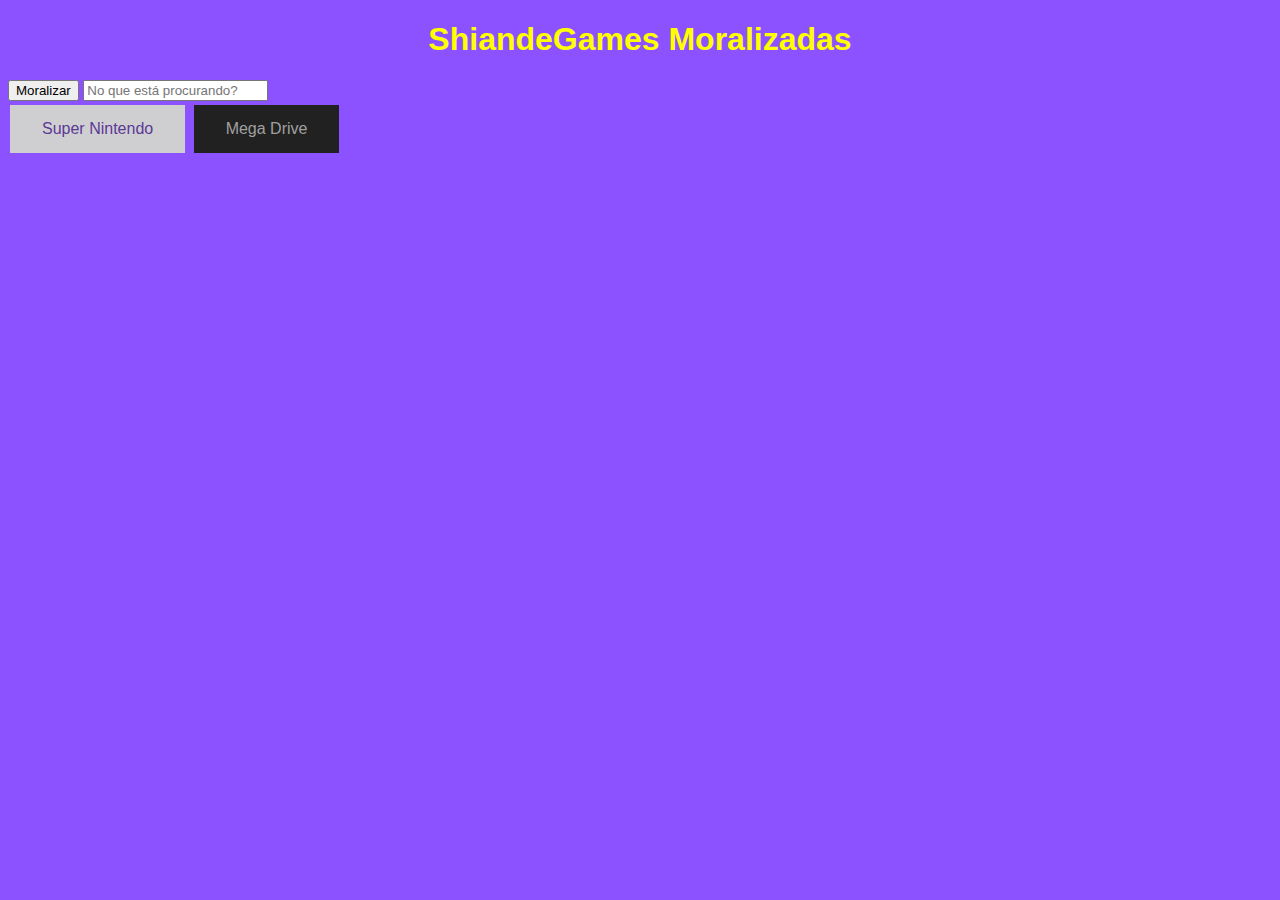
==== index.html @ cd085da3 "Add files via upload" ====
<!DOCTYPE html>
<html lang="pt-br">
<head>
    <meta charset="UTF-8">
    <meta name="viewport" content="width=device-width, initial-scale=1.0">
    <title>ShiandeGames Moralizadas</title>
    <link rel="stylesheet" href="style.css">
</head>
<body>
    <nav class="navbar">
        <div class="title">
            <h1 class="logo">ShiandeGames Moralizadas</h1>
            <button id="btn-moralize">Moralizar</button>
            <input id="input-game" type="text" placeholder="No que está procurando?" aria-label="Pesquise aqui" aria-labelledby="search-label">
        </div>
    </nav>

    <button id="show-or-hide-snes">Super Nintendo</button>
    <button id="show-or-hide-md">Mega Drive</button>


    <div class="contain1">
        <h1>Super Nintendo</h1>
        <h2>0-9</h2>
        <p>
        5-in-1 SuperMario All-Stars/SuperMarioWorld - Nintendo - Dezembro 1994<br>
        7th Saga, The - Enix - Setembro 1993
        </p>

        <h2>A</h2>
        <p>
        A.S.P.: Air Strike Patrol - Seta - Janeiro 1995<br>
        Aaahh!!! Real Monsters - Majesco - Novembro 1995<br>
        ABC's Monday Night Football - Data East - Dezembro 1993<br>
        ACME Animation Factory - Sunsoft - Novembro 1994<br>
        ActRaiser - Enix - Novembro 1991<br>
        ActRaiser 2 - Enix - Novembro 1993<br>
        Addams Family Values - Ocean - Fevereiro 1995<br>
        Addams Family, The - Ocean - Março 1992<br>
        Addams Family: Pugsley's Scavenger Hunt, The - Ocean - Fevereiro 1993<br>
        Adventure of Kid Kleets, The - Ocean - Agosto 1994<br>
        Adventures of Batman & Robin, The - Konami - Dezembro 1994<br>
        Adventures of Dr. Franken, The - DTMC - Dezembro 1993<br>
        Adventures of Rocky & Bullwinkle and Friends, The - THQ - Junho 1993<br>
        Adventures of Yogi Bear - Cybersoft - Outubro 1994<br>
        Aero Fighters - Video System - Novembro 1994<br>
        Aero the Acro-bat - Sunsoft - Outubro 1993<br>
        Aero the Acro-bat 2 - Sunsoft - Novembro 1994<br>
        Aerobiz - Koei - Fevereiro 1993<br>
        Aerobiz SuperSonic - Koei - Agosto 1994<br>
        Air Cavalry - Cybersoft - Junho 1995<br>
        Al Unser Jr.'s Road To The Top - Mindscape - Novembro 1994<br>
        Alfred Chicken - Mindscape - Fevereiro 1994<br>
        Alien vs. Predator - Activision - Setembro 1993<br>
        Alien3 - LJN - Maio 1993<br>
        American Gladiators - Gametek - Abril 1993<br>
        An American Tail: Fievel Goes West - Hudson Soft - Agosto 1994<br>
        Andre Agassi Tennis - TecMagik - Maio 1994<br>
        Animaniacs - Konami - Novembro 1994<br>
        Arcade's Greatest Hits: Atari Collection - Midway - Agosto 1997<br>
        Arcana - Hal America - Maio 1992<br>
        Ardy Lightfoot - Titus - Fevereiro 1996<br>
        Arkanoid: Doh It Again - Nintendo - Novembro 1997<br>
        Art of Fighting - Takara - Dezembro 1993<br>
        Axelay - Konami - Setembro 1992
        </p>

        <!-- Lista de jogos continuada com outras letras -->

        <h2>B</h2>
        <p>
        B.O.B. - Electronic Arts - Junho 1993<br>
        Ballz 3-D - Accolade - Novembro 1994<br>
        Barbie Super Model - Hi-Tech - Dezembro 1993<br>
        Bass Masters Classic - Malibu Games - Junho 1995<br>
        Bass Masters Classic: Pro Edition - Black Pearl Software - Julho 1996<br>
        Bassin's Black Bass with Hank Parker - Hot-B - Novembro 1994<br>
        Batman Forever - Acclaim - Agosto 1995<br>
        Batman Returns - Konami - Abril 1993<br>
        Battle Blaze - American Sammy - Dezembro 1993<br>
        Battle Cars - Namco - Dezembro 1993<br>
        Battle Clash - Nintendo - Outubro 1992<br>
        Battle Grand Prix - Hudson Soft - Abril 1993<br>
        Battletoads & Double Dragon: The Ultimate Team - Tradewest - Outubro 1993<br>
        Battletoads in Battlemaniacs - Tradewest - Junho 1993<br>
        Bazooka Blitzkrieg - Bandai - Novembro 1992<br>
        Beavis and Butt-Head - Majesco - Novembro 1994<br>
        Bebe's Kids - Mandingo - Abril 1994<br>
        Beethoven's 2nd - Hi-Tech - Dezembro 1993<br>
        Best of the Best: Championship Karate - Electro Brain - Novembro 1992<br>
        Big Sky Trooper - JVC - Outubro 1995<br>
        Biker Mice from Mars - Konami - Dezembro 1994<br>
        Bill Laimbeer's Combat Basketball - Hudson Soft - Abril 1991<br>
        Bill Walsh College Football - EA Sports - Dezembro 1993<br>
        BioMetal - Athena - Abril 1993<br>
        Blackthorne - Interplay - Maio 1995<br>
        Blades of Steel - Konami - Dezembro 1991<br>
        Blazeon - Atlus - Julho 1992<br>
        Blue's Brothers, The - Titus - Março 1993<br>
        Boogerman: A Pick and Flick Adventure - Interplay - Novembro 1994<br>
        Boxing Legends of the Ring - Electro Brain - Novembro 1993<br>
        Brain Lord - Enix - Novembro 1994<br>
        Bram Stoker's Dracula - Sony Imagesoft - Outubro 1993<br>
        Brandish - Koei - Dezembro 1994<br>
        Brawl Brothers - Jaleco - Março 1993<br>
        BreakThru! - Spectrum Holobyte - Janeiro 1995<br>
        Breath of Fire - SquareSoft - Agosto 1994<br>
        Breath of Fire II - Capcom - Outubro 1995<br>
        Brett Hull Hockey - Accolade - Agosto 1994<br>
        Brett Hull Hockey '95 - Accolade - Dezembro 1994<br>
        Bronkie the Bronchiasaurus - Raya Systems - Maio 1995<br>
        Brunswick World: Tournament of Champions - THQ - Setembro 1997<br>
        Brutal: Paws of Fury - GameTek - Novembro 1994<br>
        Bubsy II - Accolade - Fevereiro 1994<br>
        Bubsy in Claws Encounters of the Furred Kind - Accolade - Março 1993<br>
        Bug's Bunny Rabbit Rampage, The - Sunsoft - Junho 1994<br>
        Bulls vs. Blazers and the NBA Playoffs - EA Sports - Janeiro 1993<br>
        Bust-A-Move - Taito - Novembro 1995<br>
        Busy World of Richard Scarry, The - Sega - Setembro 1994
        </p>

        <!-- Lista de jogos continuada com outras letras -->

        <h2>C</h2>
        <p>
        C2: Judgement Clay - Interplay - Setembro 1995<br>
        Cal Ripken Jr. Baseball - Mindscape - Julho 1992<br>
        California Games II - DTMC - Junho 1993<br>
        Cannondale Cup - Sony Imagesoft - Março 1994<br>
        Capcom's MVP Football - Capcom - Outubro 1993<br>
        Capcom's Soccer Shootout - Capcom - Setembro 1994<br>
        Captain America and The Avengers - Mindscape - Dezembro 1993<br>
        Captain Commando - Capcom - Julho 1995<br>
        Captain Novolin - Sculptured Software - Novembro 1992<br>
        Carrier Aces - Cybersoft - Julho 1995<br>
        Casino Kid 2 - Sofel - Outubro 1993<br>
        Castlevania: Dracula X - Konami - Outubro 1995<br>
        Championship Pool - Mindscape - Julho 1993<br>
        Championship Soccer '94 - Sony Imagesoft - Agosto 1994<br>
        Chavez - American Softworks - Março 1994<br>
        Chester Cheetah: Too Cool to Fool - Kaneko - Janeiro 1993<br>
        Chester Cheetah: Wild Wild Quest - Kaneko - Janeiro 1994<br>
        Choplifter III: Rescue Survive - Ocean - Dezembro 1994<br>
        Chrono Trigger - SquareSoft - Agosto 1995<br>
        Chuck Rock - Sony Imagesoft - Agosto 1992<br>
        Chuck Rock II: Son of Chuck - Sony Imagesoft - Dezembro 1993<br>
        Clay Fighter - Interplay - Setembro 1993<br>
        Clay Fighter: Tournament Edition - Interplay - Agosto 1994<br>
        Claymates - Interplay - Dezembro 1993<br>
        Cliffhanger - Sony Imagesoft - Setembro 1993<br>
        Clue - Parker Brothers - Dezembro 1992<br>
        College Football USA '97 - EA Sports - Agosto 1996<br>
        College Slam - Acclaim - Abril 1996<br>
        Columns - Sega - Junho 1991<br>
        Columns III - Sega - Outubro 1994<br>
        Combatribes, The - Acclaim - Dezembro 1992<br>
        Competition Carts - Nintendo - Março 1992<br>
        Contra III: The Alien Wars - Konami - Abril 1992<br>
        Cool Spot - Virgin Games - Julho 1993<br>
        Cutthroat Island - Acclaim - Novembro 1995<br>
        Cybernator Konami Abril 1993<br>
        Cyberspin Takara Novembro 1992
        </p>

        <h2>D</h2>
        <p>
        Daffy Duck: The Marvin Missions - Sunsoft - Outubro 1993<br>
        Darius Twin - Taito Software - Novembro 1991<br>
        David Crane's Amazing Tennis - Absolute - Outubro 1992<br>
        Death and Return of Superman, The - Sunsoft - Agosto 1994<br>
        Demolition Man - Acclaim - Agosto 1995<br>
        Demon's Crest - Capcom - Novembro 1994<br>
        Dennis the Menace - Ocean - Dezembro 1993<br>
        Desert Strike: Return to the Gulf - Electronic Arts - Outubro 1992<br>
        D-Force - Asmik - Dezembro 1991<br>
        Dig & Spike Volleyball - Hudson Soft - Dezembro 1993<br>
        Dinocity - Irem - Setembro 1992<br>
        Dirt Trax FX - Acclaim - Novembro 1995<br>
        Disney's Aladdin - Majesco - Novembro 1993<br>
        Disney's Beauty and the Beast - Hudson Soft - Julho 1994<br>
        Disney's Goof Troop - Majesco - Julho 1993<br>
        Disney's The Lion King - Majesco - Outubro 1994<br>
        Donkey Kong Country - Nintendo - Novembro 1994<br>
        Donkey Kong Country 2: Diddy's Kong Quest - Nintendo - Dezembro 1995<br>
        Donkey Kong Country 3: Dixie Kong's Double Trouble - Nintendo - Novembro 1996<br>
        Doom - Midway - Setembro 1995<br>
        Doom Troopers - Adrenalin Entertainment - Outubro 1995<br>
        Doomsday Warrior - Renovation - Março 1993<br>
        Double Dragon V: The Shadow Falls - Tradewest - Agosto 1994<br>
        Dragon View - Kemco - Novembro 1994<br>
        Dragon: The Bruce Lee Story - Acclaim - Julho 1995<br>
        Dragon Quest<br>
        Dragon Quest 2<br>
        Dragon Quest 3<br>
        Dragon's Lair - Data East - Fevereiro 1993<br>
        Drakkhen - Seika - Setembro 1991<br>
        Dream TV - Triffix - Abril 1994<br>
        Duel: Test Drive II , The - Accolade - Dezembro 1992<br>
        Dungeon Master - JVC - Junho 1993
        </p>

        <h2>E</h2>
        <p>
        E.V.O.: Search for Eden - Enix - Julho 1993<br>
        EarthBound - Nintendo - Junho 1995<br>
        Earthworm Jim - Playmates - Outubro 1994<br>
        Earthworm Jim 2 - Playmates - Novembro 1995<br>
        Eek! The Cat - Ocean - Agosto 1994<br>
        Elite Soccer - Gametek - Agosto 1994<br>
        Emmitt Smith Football - JVC - Novembro 1995<br>
        Equinox - Sony Imagesoft - Março 1994<br>
        ESPN Baseball Tonight - Sony Imagesoft - Maio 1994<br>
        ESPN National Hockey Night - Sony Imagesoft - Dezembro 1994<br>
        ESPN Speedworld - Sony Imagesoft - Novembro 1994<br>
        ESPN Sunday Night Football - Sony Imagesoft - Novembro 1994<br>
        Extra Innings - Sony Imagesoft - Março 1992<br>
        Eye of the Beholder - Capcom - Abril 1994
        </p>

            <h2>F</h2>
        <p>
        F1 Pole Position - UBI Soft - Dezembro 1993<br>
        F1 ROC II: Race of Champions - Seta - Julho 1994<br>
        F1 ROC: Race of Champions - Seta - Setembro 1992<br>
        Faceball 2000 - Bullet Proof Software - Setembro 1992<br>
        Family Dog - Malibu Games - Junho 1993<br>
        Family Feud - Majesco - Outubro 1993<br>
        Fatal Fury - Takara - Abril 1993<br>
        Fatal Fury 2 - Takara - Abril 1994<br>
        Fatal Fury Special - Playmates - Abril 1995<br>
        FIFA International Soccer - EA Sports - Maio 1994<br>
        FIFA Soccer '96 - EA Sports - Novembro 1995<br>
        Fighter's History - Data East - Agosto 1994<br>
        Final Fantasy II - Square Soft - Novembro 1991<br>
        Final Fantasy III - Square Soft - Outubro 1994<br>
        Final Fantasy: Mystic Quest - Square Soft - Outubro 1992<br>
        Final Fight - Capcom - Setembro 1991<br>
        Final Fight 2 - Capcom - Agosto 1993<br>
        Final Fight 3 - Capcom - Janeiro 1996<br>
        Final Fight Guy - Capcom - Junho 1994<br>
        Fire Emblem: Monsho no Nazo - Intelligent Systems - 1994<br>
        Fire Emblem: Seisen no Keifu - Intelligent Systems - 1996<br>
        Fire Emblem: Thracia 776 - Intelligent Systems - 1999<br>
        Firepower 2000 - Sunsoft - Novembro 1992<br>
        Firestriker - DTMC - Outubro 1994<br>
        First Samurai - Kemco - Julho 1993<br>
        Flashback: The Quest for Identity - US Gold - Fevereiro 1994<br>
        Flintstones: The Movie, The - Ocean - Fevereiro 1995<br>
        Flintstones: The Treasure of Sierra Madrock, The - Taito Software - Março 1994<br>
        Football Fury - American Sammy - Outubro 1993<br>
        Foreman For Real - Acclaim - Setembro 1995<br>
        Frank Thomas' Big Hurt Baseball - Acclaim - Novembro 1995<br>
        Frantic Flea - Gametek - Abril 1996<br>
        Full Throttle Racing - Cybersoft - Janeiro 1995<br>
        Fun 'N' Games - Tradewest - Agosto 1994<br>
        F-Zero - Nintendo - Agosto 1991
        </p>

        <h2>G</h2>
        <p>
        Gemfire - Koei - Dezembro 1992<br>
        Genghis Khan II: Clan of the Grey Wolf - Koei - Dezembro 1993<br>
        George Foreman's KO Boxing - Acclaim - Setembro 1992<br>
        Ghoul Patrol - JVC - Novembro 1994<br>
        Goal! - Jaleco - Dezembro 1992<br>
        Gods - Mindscape - Dezembro 1992<br>
        GP-1 - Atlus Software - Setembro 1993<br>
        GP-1: Part II - Atlus Software - Dezembro 1994<br>
        Gradius III - Konami - Agosto 1991<br>
        Great Circus Mystery: Starring Mickey and Minnie, The - Capcom - Outubro 1994<br>
        Great Waldo Search, The - THQ - Junho 1993<br>
        GunForce - Irem - Novembro 1992
        </p>

        <h2>H</h2>
        <p>
        Hagane - Hudson Soft - Junho 1995<br>
        HammerLock Wrestling - Jaleco - Outubro 1994<br>
        Hardball III - Accolade - Junho 1994<br>
        Harley's Humongous Adventure - Hi-Tech - Fevereiro 1993<br>
        Harvest Moon - Natsume - Junho 1997<br>
        Head-On Soccer - US Gold - Setembro 1995<br>
        Hit the Ice - Taito Software - Fevereiro 1993<br>
        Hole in One Golf - Hal America - Setembro 1991<br>
        Home Alone - THQ - Dezembro 1991<br>
        Home Alone 2: Lost in New York - THQ - Outubro 1992<br>
        Home Improvement - Absolute - Novembro 1994<br>
        Hong Kong 97 - HappySoft - 1995<br>
        Hook - Sony Imagesoft - Outubro 1992<br>
        Hunt for Red Outubro, The - Hi-Tech - Janeiro 1993<br>
        Hurricanes - US Gold - Dezembro 1994<br>
        Hyper V-Ball - Video System - Junho 1994<br>
        HyperZone - Hal America - Setembro 1991
        </p>

        <h2>I</h2>
        <p>
        Ignition Factor, The - Jaleco - Janeiro 1995<br>
        Illusion of Gaia - Nintendo - Setembro 1994<br>
        Imperium - Vic Tokai - Novembro 1992<br>
        Incantation - Titus - Dezembro 1996<br>
        Incredible Crash Dummies, The - LJN - Outubro 1993<br>
        Incredible Hulk, The - US Gold - Agosto 1994<br>
        Indiana Jones' Greatest Adventures - JVC - Outubro 1994<br>
        Inindo: Way of the Ninja - Koei - Março 1993<br>
        Inspector Gadget - Hudson Soft - Dezembro 1993<br>
        International Superstar Soccer - Konami - Junho 1995<br>
        International Superstar Soccer Deluxe - Konami - Novembro 1995<br>
        International Tennis Tour - Taito Software - Novembro 1993<br>
        Irem Skins Game - Irem - Outubro 1992<br>
        Itchy & Scratchy Game, The - Acclaim - Março 1995<br>
        Izzy's Quest for the Olympic Rings - US Gold - Novembro 1995
        </p>

        <h2>J</h2>
        <p>
        Jack Nicklaus Golf - Tradewest - Maio 1992<br>
        James Bond Jr. - THQ - Outubro 1992<br>
        Jammit! - GTE - Novembro 1994<br>
        Jeopardy! Deluxe Edition - Majesco - Junho 1994<br>
        Jeopardy! Featuring Alex Trebek - Gametek - Dezembro 1992<br>
        Jeopardy! Sports Edition - Gametek - Maio 1994<br>
        Jetsons: The Invasion of the Planet Pirates, The - Taito Software - Junho 1994<br>
        Jim Power: The Lost Dimension in 3-D - Electro Brain - Dezembro 1993<br>
        Jimmy Connors Pro Tennis Tour - UBI Soft - Dezembro 1992<br>
        Jimmy Houston's Bass Tournament USA - American Sammy - Novembro 1995<br>
        Joe & Mac 2: Lost in the Tropics - Data East - Abril 1994<br>
        Joe & Mac: Caveman Ninjas - Data East - Janeiro 1992<br>
        John Madden Football '93 - EA Sports - Novembro 1992<br>
        John Madden's Football - EA Sports - Novembro 1991<br>
        Judge Dredd - Acclaim - Junho 1995<br>
        Jungle Book, The - Majesco - Agosto 1994<br>
        Jungle Strike - Electronic Arts - Junho 1995<br>
        Jurassic Park - Majesco - Novembro 1993<br>
        Jurassic Park 2: The Chaos Continues - Ocean - Novembro 1994<br>
        Justice League Task Force - Acclaim - Junho 1995
        </p>

        <h2>K</h2>
        <p>
        Kablooey - Kemco - Agosto 1992<br>
        Kawasaki Caribbean Challenge - Gametek - Junho 1993<br>
        Kawasaki Superbike Challenge - Time Warner - Dezembro 1995<br>
        Ken Griffey Jr. Presents: Major League Baseball - Nintendo - Março 1994<br>
        Ken Griffey Jr.'s Winning Run - Nintendo - Junho 1996<br>
        Kendo Rage - Seta - Outubro 1993<br>
        Kid Klown in Crazy Chase - Kemco - Setembro 1994<br>
        Killer Instinct - Nintendo - Agosto 1995<br>
        King Arthur & the Knights of Justice - Enix - Julho 1995<br>
        King Arthur's World - Jaleco - Março 1993<br>
        King of Dragons - Capcom - Abril 1994<br>
        King of the Monsters - Takara - Outubro 1992<br>
        King of the Monsters II - Takara - Junho 1994<br>
        Kirby Super Star - Nintendo - Setembro 1996<br>
        Kirby's Avalanche - Nintendo - Fevereiro 1995<br>
        Kirby's Dream Course - Nintendo - Fevereiro 1995<br>
        Kirby's Dream Land 3 - Nintendo - Novembro 1997<br>
        Knights of the Round - Capcom - Abril 1994<br>
        Krusty's Super Fun House - Acclaim - Junho 1992<br>
        Kyle Petty's No Fear Racing - Midway - Abril 1995
        </p>

        <h2>L</h2>
        <p>
        Lagoon - Seika - Dezembro 1991<br>
        Lamborghini American Challenge - Titus - Novembro 1993<br>
        Last Action Hero - Sony Imagesoft - Outubro 1993<br>
        Lawnmower Man, The - THQ - Novembro 1993<br>
        Legend - Seika - Abril 1994<br>
        Legend of the Mystical Ninja, The - Konami - Fevereiro 1992<br>
        Legend of Zelda: A Link to the Past, The - Nintendo - Abril 1992<br>
        Lemmings - Sunsoft - Março 1992<br>
        Lemmings 2: The Tribes - Psygnosis - Novembro 1994<br>
        Lester the Unlikely - DTMC - Janeiro 1994<br>
        Lethal Enforcers - Konami - Janeiro 1994<br>
        Lethal Weapon - Ocean - Dezembro 1992<br>
        Liberty or Death - Koei - Abril 1994<br>
        Lock On - Vic Tokai - Outubro 1993<br>
        Looney Tunes B-Ball! - Acclaim - Fevereiro 1995<br>
        Lord of the Rings: Volume 1 , The - Interplay - Outubro 1994<br>
        Lost Vikings , The - Interplay - Abril 1993<br>
        Lost Vikings 2, The - Interplay - Maio 1997<br>
        Lufia & The Fortress of Doom - Taito Software - Dezembro 1993<br>
        Lufia 2: Rise of the Sinistrals - Natsume - Agosto 1996
        </p>

        <h2>M</h2>
        <p>
        Madden '96 - EA Sports - Novembro 1995<br>
        Madden NFL '94 - EA Sports - Outubro 1993<br>
        Madden NFL '95 - EA Sports - Novembro 1994<br>
        Madden NFL '97 - Electronic Arts - Outubro 1996<br>
        Madden NFL '98 - THQ - Novembro 1997<br>
        Magic Boy - JVC - Agosto 1996<br>
        Magic Sword - Capcom - Agosto 1992<br>
        Magical Quest starring Mickey Mouse, The - Capcom - Dezembro 1992<br>
        Mario is Missing! - Software Toolworks - Junho 1993<br>
        Mario Paint - Nintendo - Agosto 1992<br>
        Mario's Early Years: Fun with Numbers - Software Toolworks - Setembro 1994<br>
        Mario's Early Years: Fun with Letters - Software Toolworks - Outubro 1994<br>
        Mario's Early Years: Pre-School - Mindscape - Novembro 1994<br>
        Mario's Time Machine - Mindscape - Dezembro 1993<br>
        Mark Davis': The Fishing Master - Natsume - Abril 1996<br>
        Marvel Super Heroes: War of the Gems - Capcom - Novembro 1996<br>
        Mary Shelley's Frankenstein - Sony Imagesoft - Novembro 1994<br>
        Mask, The - Black Pearl Software - Outubro 1995<br>
        Math Blaster: Episode 1 - Davidson Assoc. - Outubro 1994<br>
        Maui Mallard in Cold Shadow - Nintendo - Novembro 1996<br>
        Mecarobot Golf - Toho - Setembro 1993<br>
        MechWarrior - Activision - Maio 1993<br>
        MechWarrior 3050 - Activision - Outubro 1995<br>
        Mega Man 7 - Capcom - Setembro 1995<br>
        Mega Man Soccer - Capcom - Abril 1994<br>
        Mega Man X - Majesco - Janeiro 1994<br>
        Mega Man X2 - Capcom - Janeiro 1995<br>
        Mega Man X3 - Capcom - Janeiro 1996<br>
        Metal Combat: Falcon's Revenge - Nintendo - Dezembro 1993<br>
        Metal Marines - Namco - Dezembro 1993<br>
        Metal Morph - FCI - Dezembro 1994<br>
        Metal Warriors - Konami - Abril 1995<br>
        Michael Andretti's Indy Car Challenge - Bullet Proof Software - Setembro 1994<br>
        Michael Jordan in Chaos in the Windy City - Electronic Arts - Novembro 1994<br>
        Mickey Mania: The Timeless Adventures of Mickey Mouse - Sony Imagesoft - Outubro 1994<br>
        Mickey's Ultimate Challenge - Hi-Tech - Fevereiro 1994<br>
        Micro Machines - Ocean - Dezembro 1994<br>
        Might & Magic III: Isles of Terra - FCI - Janeiro 1995<br>
        Mighty Max - Ocean - Fevereiro 1995<br>
        Mighty Morphin Power Rangers - Bandai - Setembro 1994<br>
        Mighty Morphin Power Rangers - The Movie - Bandai - Junho 1995<br>
        Mighty Morphin Power Rangers Fighting Edition - Bandai - Setembro 1995<br>
        MLBPA Baseball - EA Sports - Março 1994<br>
        Mohawk and Headphone Jack - Black Pearl Software - Agosto 1996<br>
        Monopoly - Majesco - Setembro 1992<br>
        Mortal Kombat - Acclaim - Setembro 1993<br>
        Mortal Kombat II - Acclaim - Setembro 1994<br>
        Mortal Kombat III - Midway - Outubro 1995<br>
        Mountain Bike Rally - Life Fitness - Outubro 1994<br>
        Mr. Do! - Black Pearl Software - Dezembro 1996<br>
        Mr. Nutz - Ocean - Agosto 1994<br>
        Ms. Pac Man - Midway - Setembro 1996<br>
        Musya: The Classic Japanese Tale of Horror - Seta - Dezembro 1992<br>
        Mutant Chronicles: Doomtroopers - Playmates - Novembro 1995
        </p>

        <h2>N</h2>
        <p>
        Natsume Championship Wrestling - Natsume - Junho 1994<br>
        NBA All-Star Challenge - LJN - Dezembro 1992<br>
        NBA Give 'N Go - Konami - Novembro 1995<br>
        NBA Hang Time - Midway - Novembro 1996<br>
        NBA Jam - Acclaim - Março 1994<br>
        NBA Jam Tournament Edition - Acclaim - Fevereiro 1995<br>
        NBA Live '95 - EA Sports - Outubro 1994<br>
        NBA Live '96 - EA Sports - Outubro 1995<br>
        NBA Live '97 - EA Sports - Dezembro 1996<br>
        NBA Live '98 - THQ - Março 1998<br>
        NBA Showdown - EA Sports - Outubro 1993<br>
        NCAA Basketball - Nintendo - Outubro 1992<br>
        NCAA Final Four Basketball - Mindscape - Fevereiro 1995<br>
        NCAA Football - Mindscape - Outubro 1994<br>
        Newman Haas' Indy Car Racing: Featuring Nigel Mansell - Acclaim - Novembro 1994<br>
        NFL Football - Konami - Julho 1993<br>
        NFL MVP Football - Capcom - Outubro 1993<br>
        NFL Quarterback Club - LJN - Dezembro 1994<br>
        NFL Quarterback Club '96 - Acclaim - Novembro 1995<br>
        NHL '94 - EA Sports - Outubro 1993<br>
        NHL '95 - EA Sports - Novembro 1994<br>
        NHL '96 - EA Sports - Setembro 1995<br>
        NHL '97 - Black Pearl Software - Outubro 1996<br>
        NHL '98 - THQ - Dezembro 1997<br>
        NHL Stanley Cup - Nintendo - Novembro 1993<br>
        NHLPA Hockey '93 - EA Sports - Dezembro 1992<br>
        Nickelodeon GUTS - Viacom New Media - Novembro 1994<br>
        Nigel Mansell's World Championship Racing - Gametek - Julho 1993<br>
        Ninja Gaiden Trilogy - Tecmo - Agosto 1995<br>
        Ninja Warriors, The - Taito Software - Fevereiro 1994<br>
        No Escape - Sony Imagesoft - Novembro 1994<br>
        Nobunaga's Ambition - Koei - Dezembro 1993<br>
        Nobunaga's Ambition: Lord of Darkness - Koei - Outubro 1994<br>
        Nolan Ryan's Baseball - Romstar - Fevereiro 1992<br>
        Nosferatu - Seta - Outubro 1995
        </p>

        <h2>O</h2>
        <p>
        Obitus - Bullet Proof Software - Setembro 1994<br>
        Ogre Battle - Enix - Maio 1995<br>
        Olympic Summer Games - Black Pearl Software - Junho 1996<br>
        On the Ball - Taito Software - Novembro 1992<br>
        Operation Europe: Path to Victory - Koei - Junho 1994<br>
        Operation Logic Bomb - Jaleco - Setembro 1993<br>
        Operation Thunderbolt - Taito Software - Outubro 1994<br>
        Oscar - Titus - Outubro 1996<br>
        Out of This World - Interplay - Novembro 1992<br>
        Out to Lunch - Mindscape - Novembro 1993<br>
        Outlander - Mindscape - Abril 1993
        </p>

        <h2>P</h2>
        <p>
        P.T.O.: II - Koei - Dezembro 1995<br>
        P.T.O.: Pacific Theater of Operations - Koei - Setembro 1993<br>
        Pac-Attack - Namco - Outubro 1993<br>
        Pac-in-Time - Namco - Janeiro 1995<br>
        Packy and Marlon - Raya Systems - Junho 1995<br>
        Pac-Man 2: The New Adventures - Majesco - Setembro 1994<br>
        Pagemaster, The - Fox Interactive - Novembro 1994<br>
        Paladin's Quest - Enix - Outubro 1993<br>
        Paperboy 2 - Majesco - Novembro 1991<br>
        Peace Keepers, The - Jaleco - Março 1994<br>
        PGA European Tour - Black Pearl Software - Setembro 1996<br>
        PGA Tour '96 - Black Pearl Software - Janeiro 1996<br>
        PGA Tour Golf - EA Sports - Março 1992<br>
        Phalanx: The Enforce Fighter A-144 - Kemco - Outubro 1992<br>
        Phantom 2040 - Viacom New Media - Junho 1995<br>
        Pieces - Atlus Software - Dezembro 1994<br>
        Pilotwings - Nintendo - Agosto 1991<br>
        Pinball Dreams - Gametek - Abril 1994<br>
        Pinball Fantasies - Gametek - Fevereiro 1995<br>
        Pink Panther in Pink Goes to Hollywood - TecMagik - Novembro 1993<br>
        Pinocchio - Nintendo - Novembro 1996<br>
        Pirates of Dark Water, The - Sunsoft - Maio 1994<br>
        Pitfall: The Mayan Adventure - Majesco - Novembro 1994<br>
        Pit-Fighter - THQ - Março 1992<br>
        Plok - Tradewest - Setembro 1993<br>
        Pocky & Rocky - Natsume - Junho 1993<br>
        Pocky & Rocky 2 - Natsume - Novembro 1994<br>
        Populous - Acclaim - Setembro 1991<br>
        Porky Pig's Haunted Holiday - Acclaim - Outubro 1995<br>
        Power Instinct - Atlus Software - Dezembro 1994<br>
        Power Moves - Kaneko - Janeiro 1993<br>
        Power Piggs of the Dark Ages - Titus - Maio 1996<br>
        Power Rangers Zeo: Battle Racers - Bandai - Setembro 1996<br>
        Prehistorik Man - Titus - Janeiro 1996<br>
        Primal Rage - Time Warner - Agosto 1995<br>
        Prince of Persia - Konami - Novembro 1992<br>
        Prince of Persia 2: The Shadow and the Flame - Titus - Outubro 1996<br>
        Pro Quarterback - Tradewest - Dezembro 1992<br>
        Pro Sport Hockey - Jaleco - Fevereiro 1994<br>
        Push-Over - Ocean - Dezembro 1992
        </p>

        <h2>Q</h2>
        <p>
        Q*Bert 3 - NTVIC - Outubro 1992
        </p>

        <h2>R</h2>
        <p>
        Race Drivin' - THQ - Outubro 1992<br>
        Radical Rex - Activision - Outubro 1994<br>
        Raiden Trad - Electro Brain - Abril 1992<br>
        Rampart - Electronic Arts - Agosto 1992<br>
        Ranma ½: Hard Battle - DTMC - Novembro 1993<br>
        Rap Jam: Volume One - Mandingo - Janeiro 1995<br>
        Realm - Titus - Dezembro 1996<br>
        Red Line: F-1 Racer - Absolute - Setembro 1993<br>
        Relief Pitcher - Left Field Ent. - Maio 1994<br>
        Ren & Stimpy Show Part II: Fire Dogs - THQ - Junho 1994<br>
        Ren & Stimpy Show: Buckaroo$, The - THQ - Abril 1995<br>
        Ren & Stimpy Show: Time Warp, The - THQ - Novembro 1994<br>
        Ren & Stimpy Show: Veediots!, The - THQ - Outubro 1993<br>
        Revolution X - Acclaim - Dezembro 1995<br>
        Rex Ronan: Experimental Surgeon - Raya Systems - Maio 1994<br>
        Riddick Bowe Boxing - Extreme - Janeiro 1994<br>
        Ring ni Kakero - Junho 1998<br>
        Rise of the Phoenix - Koei - Fevereiro 1995<br>
        Rise of the Robots - Acclaim - Dezembro 1994<br>
        Rival Turf! - Jaleco - Abril 1992<br>
        Road Riot 4WD - THQ - Novembro 1992<br>
        Road Runner's Death Valley Rally - Sunsoft - Novembro 1992<br>
        RoboCop 3 - Ocean - Setembro 1992<br>
        RoboCop versus the Terminator - Virgin Interactive - Novembro 1993<br>
        Robotrek - Enix - Outubro 1994<br>
        Rock 'N Roll Racing - Interplay - Setembro 1993<br>
        Rocketeer, The - IGS - Maio 1992<br>
        Rocko's Modern Life: Spunky's Dangerous Day - Viacom New Media - Abril 1994<br>
        Rocky Rodent - Irem - Setembro 1993<br>
        Roger Clemens' MVP Baseball - LJN - Setembro 1992<br>
        Romance of the Three Kingdoms II - Koei - Maio 1992<br>
        Romance of the Three Kingdoms III: Dragon of Destiny - Koei - Dezembro 1993<br>
        Romance of the Three Kingdoms IV: Wall of Fire - Koei - Julho 1995<br>
        RPM Racing - Interplay - Novembro 1991<br>
        R-Type III: The Third Lightning - Jaleco - Outubro 1994<br>
        Run Saber - Atlus Software - Setembro 1993
        </p>

        <h2>S</h2>
        <p>
        S.O.S. - Vic Tokai - Abril 1994<br>
        S.O.S. Sink or Swim - Titus - Janeiro 1996<br>
        S.W.A.T. Kats: The Radical Squadron - Hudson Soft - Agosto 1995<br>
        Samurai Shodown - Takara - Novembro 1994<br>
        Saturday Night Slam Masters - Capcom - Junho 1994<br>
        Scooby Doo - Majesco - Novembro 1995<br>
        SeaQuest: DSV - Malibu Games - Janeiro 1995<br>
        Secret of Evermore - Square Soft - Outubro 1995<br>
        Secret of Mana - Square Soft - Outubro 1993<br>
        Shadowrun - Data East - Maio 1993<br>
        Shanghai II: Dragon's Eye - Activision - Fevereiro 1993<br>
        Shaq Fu - Electronic Arts - Outubro 1994<br>
        Shien's Revenge - Vic Tokai - Outubro 1994<br>
        Sid Meier's Civilization - Koei - Novembro 1995<br>
        Side Pocket - Data East - Dezembro 1993<br>
        SimAnt: The Electronic Ant Colony - Maxis Software - Outubro 1993<br>
        SimCity - Nintendo - Agosto 1991<br>
        SimCity 2000 - Black Pearl Software - Novembro 1996<br>
        SimEarth: The Living Planet - FCI - Fevereiro 1993<br>
        Simpsons: Bart's Nightmare, The - Acclaim - Setembro 1992<br>
        Simpsons: Virtual Bart, The - Acclaim - Setembro 1994<br>
        Sküljagger: Revolt of the Westicans - American Softworks - Outubro 1992<br>
        Skyblazer - Sony Imagesoft - Janeiro 1994<br>
        SmartBall - Sony Imagesoft - Março 1992<br>
        Snow White: Happily Ever After - American Softworks - Outubro 1994<br>
        Soldiers of Fortune - Spectrum Holobyte - Dezembro 1993<br>
        Sonic Blastman - Taito Software - Fevereiro 1993<br>
        Sonic Blastman 2 - Taito Software - Novembro 1994<br>
        Soul Blazer - Enix - Agosto 1992<br>
        Space Ace - Absolute - Maio 1994<br>
        Space Football: One on One - Triffix - Junho 1992<br>
        Space Invaders - Nintendo - Novembro 1997<br>
        Space Megaforce - Toho - Outubro 1992<br>
        Spanky's Quest - Natsume - Julho 1992<br>
        Sparkster - Konami - Outubro 1994<br>
        Spawn - Acclaim - Outubro 1995<br>
        Spectre - Cybersoft - Maio 1994<br>
        Speed Racer: In My Most Dangerous Adventures - Accolade - Novembro 1994<br>
        Speedy Gonzales: Los Gatos Bandidos - Majesco - Agosto 1995<br>
        Spider-Man & Venom: Maximum Carnage - Acclaim - Setembro 1994<br>
        Spider-Man & Venom: Separation Anxiety - Acclaim - Novembro 1995<br>
        Spider-Man & X-Men: Arcade's Revenge - Majesco - Novembro 1992<br>
        Spider-Man: The Animated Series - Acclaim - Fevereiro 1995<br>
        Spindizzy Worlds - Ascii - Março 1993<br>
        Sporting News Baseball, The - Hudson Soft - Junho 1995<br>
        Sports Illustrated: Championship Football & Baseball - Malibu Games - Fevereiro 1994<br>
        Star Fox - Nintendo - Março 1993<br>
        Star Trek: Deep Space Nine - Crossroads of Time - Playmates - Setembro 1995<br>
        Star Trek: Starfleet Academy (Starship Bridge Simulator) - Interplay - Dezembro 1994<br>
        Star Trek: The Next Generation - Spectrum Holobyte - Março 1994<br>
        Stargate - Acclaim - Abril 1995<br>
        Steel Talons - Left Field Ent. - Novembro 1993<br>
        Sterling Sharpe: End 2 End - Jaleco - Março 1995<br>
        Stone Protectors - Kemco - Novembro 1994<br>
        Street Combat - Irem - Abril 1993<br>
        Street Fighter Alpha 2 - Nintendo - Novembro 1996<br>
        Street Fighter II Turbo: Hyper Fighting - Capcom - Agosto 1993<br>
        Street Fighter II: The World Warrior - Majesco - Julho 1992<br>
        Street Hockey '95 - GTE - Novembro 1994<br>
        Street Racer - UBI Soft - Dezembro 1994<br>
        Strike Gunner: S.T.G. - NTVIC - Agosto 1992<br>
        Stunt Race FX - Nintendo - Julho 1994<br>
        Sunset Riders - Konami - Outubro 1993<br>
        Super Adventure Island - Hudson Soft - Abril 1992<br>
        Super Adventure Island II - Hudson Soft - Outubro 1994<br>
        Super Aquatic Games Starring The Aquabats, The - Seika - Outubro 1993<br>
        Super Baseball 2020 - Tradewest - Julho 1993<br>
        Super Baseball Simulator 1.000 - Culture Brain - Dezembro 1991<br>
        Super Bases Loaded - Jaleco - Setembro 1991<br>
        Super Bases Loaded 2 - Jaleco - Fevereiro 1994<br>
        Super Bases Loaded 3: License to Steal - Jaleco - Fevereiro 1995<br>
        Super Batter Up - Namco - Outubro 1992<br>
        Super Battleship - Majesco - Novembro 1993<br>
        Super Battletank 2: War in the Gulf - Absolute - Janeiro 1994<br>
        Super Battletank: War in the Gulf - Absolute - Junho 1992<br>
        Super Black Bass - Majesco - Maio 1993<br>
        Super Bomberman - Hudson Soft - Setembro 1993<br>
        Super Bomberman 2 - Nintendo - Setembro 1994<br>
        Super Bonk - Hudson Soft - Novembro 1994<br>
        Super Bowling - American Technos - Setembro 1992<br>
        Super Buster Bros. - Capcom - Outubro 1992<br>
        Super Caesars Palace - Majesco - Outubro 1993<br>
        Super Castlevania IV - Konami - Dezembro 1991<br>
        Super Chase HQ - Taito Software - Dezembro 1993<br>
        Super Conflict: The Mideast - Vic Tokai - Março 1993<br>
        Super Double Dragon - Tradewest - Outubro 1992<br>
        Super E.D.F.: Earth Defense Force - Jaleco - Janeiro 1992<br>
        Super Empire Strikes Back - Majesco - Outubro 1993<br>
        Super Ghouls 'N Ghosts - Capcom - Novembro 1991<br>
        Super Goal! Two - Jaleco - Abril 1994<br>
        Super Godzilla - Toho - Julho 1994<br>
        Super High Impact - Acclaim - Junho 1993<br>
        Super James Pond - American Softworks - Julho 1993<br>
        Super Mario All-Stars - Nintendo - Agosto 1993<br>
        Super Mario Kart - Nintendo - Setembro 1992<br>
        Super Mario RPG: Legend of the Seven Stars - Nintendo - Maio 1996<br>
        Super Mario World - Nintendo - Agosto 1991<br>
        Super Metroid - Nintendo - Abril 1994<br>
        Super Ninja Boy - Culture Brain - Abril 1993<br>
        Super Nova - Taito Software - Dezembro 1993<br>
        Super Off Road - Tradewest - Dezembro 1991<br>
        Super Off Road: The Baja - Tradewest - Setembro 1993<br>
        Super Pinball: Behind the Mask - Nintendo - Novembro 1994<br>
        Super Play Action Football - Nintendo - Agosto 1992<br>
        Super Punch-Out!! - Nintendo - Outubro 1994<br>
        Super Putty - US Gold - Novembro 1993<br>
        Super RBI Baseball - Time Warner - Junho 1995<br>
        Super Return of the Jedi - Majesco - Outubro 1994<br>
        Super R-Type - Irem - Setembro 1991<br>
        Super Slam Dunk - Virgin Interactive - Julho 1993<br>
        Super Slap Shot - Virgin Interactive - Agosto 1993<br>
        Super Smash T.V. - Acclaim - Fevereiro 1992<br>
        Super Soccer - Nintendo - Maio 1992<br>
        Super Soccer Champ - Taito Software - Junho 1992<br>
        Super Solitaire - Extreme - Janeiro 1994<br>
        Super Star Wars - Nintendo - Novembro 1992<br>
        Super Street Fighter II: The New Challengers - Capcom - Junho 1994<br>
        Super Strike Eagle - Microprose - Março 1993<br>
        Super Tennis - Nintendo - Novembro 1991<br>
        Super Troll Islands - American Softworks - Fevereiro 1994<br>
        Super Turrican - Seika - Maio 1993<br>
        Super Turrican 2 - Ocean - Novembro 1995<br>
        Super Valis IV - Atlus Software - Fevereiro 1993<br>
        Super Widget - Atlus Software - Setembro 1993<br>
        Suzuka 8 Hours - Namco - Maio 1994<br>
        Syndicate, The - Ocean - Dezembro 1995<br>
        </p>

        <h2>T</h2>
        <p>
        T2: The Arcade Game - Majesco - Fevereiro 1994<br>
        Taz-Mania - Majesco - Maio 1993<br>
        Tecmo Secret of the Stars - Tecmo - Julho 1995<br>
        Tecmo Super Baseball - Tecmo - Setembro 1994<br>
        Tecmo Super Bowl - Tecmo - Novembro 1993<br>
        Tecmo Super Bowl II: Special Edition - Tecmo - Janeiro 1995<br>
        Tecmo Super Bowl III: The Final Edition - Tecmo - Outubro 1995<br>
        Tecmo Super NBA Basketball - Tecmo - Março 1993<br>
        Teenage Mutant Ninja Turtles IV: Turtles in Time - Konami - Agosto 1992<br>
        Teenage Mutant Ninja Turtles: Tournament Fighters - Konami - Dezembro 1993<br>
        Terminator 2: Judgment Day - LJN - Novembro 1993<br>
        Terminator, The - Mindscape - Abril 1993<br>
        Tetris & Dr. Mario - Nintendo - Dezembro 1994<br>
        Tetris 2 - Nintendo - Agosto 1994<br>
        Tetris Attack - Nintendo - Agosto 1996<br>
        The Lost Vikings - Blizzard - Janeiro 1995<br>
        Thomas the Tank Engine & Friends - THQ - Setembro 1993<br>
        Three Ninjas Kick Back - Sony Imagesoft - Novembro 1994<br>
        Thunder Spirits - Seika - Junho 1992<br>
        Tick, The - Fox Interactive - Dezembro 1994<br>
        Time Cop - JVC - Abril 1995<br>
        Time Slip - Vic Tokai - Novembro 1993<br>
        Time Trax - THQ - Abril 1994<br>
        Timon & Pumbaa - THQ - Novembro 1997<br>
        Tin Star - Nintendo - Novembro 1994<br>
        Tiny Toon Adventures: Buster Busts Loose! - Konami - Fevereiro 1993<br>
        Tiny Toon Adventures: Wacky Sports Challenge - Konami - Dezembro 1994<br>
        TKO Super Championship Boxing - Sofel - Outubro 1992<br>
        TNN Bass Tournament of Champions - American Softworks - Novembro 1994<br>
        Tom and Jerry - Hi-Tech - Abril 1993<br>
        Tommy Moe's Winter Extreme: Skiing & Snowboarding - Electro Brain - Junho 1994<br>
        Tony Meola's Sidekick Soccer - Electro Brain - Novembro 1993<br>
        Top Gear - Majesco - Abril 1992<br>
        Top Gear 3000 - Kemco - Fevereiro 1995<br>
        Top Gear II - Kemco - Setembro 1993<br>
        Total Carnage - Malibu Games - Novembro 1993<br>
        Toy Story - Nintendo - Dezembro 1995<br>
        Toys: Let the Toy Wars begin! - Absolute - Abril 1993<br>
        Troddlers - Seika - Outubro 1993<br>
        Troy Aikman NFL Football - Tradewest - Agosto 1994<br>
        True Golf Classics: Pebble Beach Golf Links - T & E Soft - Abril 1992<br>
        True Golf Classics: Waialae Country Club - T & E Soft - Novembro 1991<br>
        True Golf: Wicked 18 - Bullet Proof Software - Outubro 1993<br>
        True Lies - LJN - Fevereiro 1995<br>
        Tuff E Nuff - Jaleco - Setembro 1993<br>
        Turn and Burn: No-Fly Zone - Absolute - Fevereiro 1994<br>
        Twisted Tales of Spike McFang, The - Bullet Proof Software - Junho 1994<br>
        </p>

        <h2>U</h2>
        <p>
        U.N. Squadron - Capcom - Setembro 1991<br>
        Ultima VII: The Black Gate - FCI - Novembro 1994<br>
        Ultima: Runes of Virtue II - FCI - Novembro 1994<br>
        Ultima: The False Prophet - FCI - Abril 1994<br>
        Ultimate Fighter - Culture Brain - Junho 1994<br>
        Ultimate Mortal Kombat 3 - Midway - Outubro 1996<br>
        Ultraman: Towards the Future - Bandai - Outubro 1991<br>
        Uncharted Waters - Koei - Janeiro 1993<br>
        Uncharted Waters: New Horizons - Koei - Outubro 1994<br>
        Uniracers - Nintendo - Dezembro 1994<br>
        Untouchables, The - Ocean - Agosto 1994<br>
        Urban Strike - Black Pearl Software - Novembro 1995<br>
        Utopia: The Creation of a Nation - Jaleco - Setembro 1993<br>
        </p>

        <h2>V</h2>
        <p>
        Vegas Stakes - Nintendo - Maio 1993<br>
        Vortex - Electro Brain - Setembro 1994<br>
        </p>

        <h2>W</h2>
        <p>
        Wanderers From Ys III - American Sammy - Janeiro 1992<br>
        War 2410 - Advanced Productions - Dezembro 1995<br>
        War 3010: The Revolution - Advanced Productions - Outubro 1996<br>
        Wario's Woods - Nintendo - Dezembro 1994<br>
        Warlock - LJN - Março 1995<br>
        Warp Speed - Accolade - Dezembro 1992<br>
        Wayne Gretzky and the NHLPA All-Stars - Time Warner - Dezembro 1995<br>
        Wayne's World - THQ - Abril 1993<br>
        WCW: Super Brawl Wrestling - FCI - Novembro 1994<br>
        WeaponLord - Namco - Setembro 1995<br>
        We're Back!: A Dinosaur's Story - Hi-Tech - Novembro 1993<br>
        Wheel of Fortune Deluxe! - Majesco - Abril 1994<br>
        Wheel of Fortune: Featuring Vanna White - Gametek - Setembro 1992<br>
        Where in the World is Carmen Sandiego? - Hi-Tech - Junho 1993<br>
        Where in Time is Carmen Sandiego? - Hi-Tech - Maio 1993<br>
        Whizz - Titus - Novembro 1996<br>
        Wild C.A.T.S - Playmates - Novembro 1995<br>
        Wild Guns - Natsume - Julho 1995<br>
        Wild Snake - Spectrum Holobyte - Setembro 1994<br>
        Williams Arcade's Greatest Hits - Midway - Outubro 1996<br>
        Wing Commander - Mindscape - Novembro 1992<br>
        Wing Commander: The Secret Missions - Mindscape - Setembro 1993<br>
        Wings 2: Aces High - Namco - Outubro 1992<br>
        Winter Olympic Games: Lillehammer '94 - US Gold - Fevereiro 1994<br>
        Wizard of Oz, The - Seta - Outubro 1993<br>
        Wizardry V: Heart of the Maelstrom - Capcom - Abril 1994<br>
        Wolf Child - Virgin Interactive - Junho 1993<br>
        Wolfenstein 3-D - Imagineer - Março 1994<br>
        Wolverine: Adamantium Rage - LJN - Novembro 1994<br>
        Wordtris - Spectrum Holobyte - Novembro 1992<br>
        World Cup USA '94 - US Gold - Junho 1994<br>
        World Heroes - Sunsoft - Setembro 1993<br>
        World Heroes 2 - Takara - Setembro 1994<br>
        World League Soccer - Mindscape - Abril 1992<br>
        World Soccer '94: Road to Glory - Atlus Software - Dezembro 1993<br>
        WWF Raw - LJN - Novembro 1994<br>
        WWF Royal Rumble - LJN - Junho 1993<br>
        WWF Super Wrestlemania - LJN - Março 1992<br>
        WWF Wrestlemania: The Arcade - Majesco - Novembro 1995<br>
        </p>

        <h2>X</h2>
        <p>
        Xardion - Asmik - Abril 1992<br>
        X-Kaliber 2097 - Activision - Fevereiro 1994<br>
        X-Men: Mutant Apocalypse - Majesco - Novembro 1994<br>
        X-Zone - Kemco - Novembro 1992<br>
        </p>

        <h2>Y</h2>
        <p>
        Yoshi's Cookie - Bullet Proof Software - Junho 1993<br>
        Yoshi's Island: Super Mario World 2 - Nintendo - Outubro 1995<br>
        Yoshi's Safari - Nintendo - Setembro 1993<br>
        Young Merlin - Virgin Interactive - Março 1994<br>
        </p>

        <h2>Z</h2>
        <p>
        Zero: The Kamikaze Squirrel - Sunsoft - Novembro 1994<br>
        Zombies Ate My Neighbors - Konami - Setembro 1993<br>
        Zool: Ninja of the "Nth" Dimension - Gametek - Janeiro 1994<br>
        Zoop - Majesco - Janeiro 2000<br>
        </p>

        <!-- Lista de jogos continuada com outras letras -->

        <!-- Adicione mais letras e jogos conforme necessário -->

    </div>

    <div class="contain2">
        <h1>Mega Drive</h1>
        <h2>0-9</h2>
        <p>
        10 Super Jogos<br>
        16t<br>
        3 Ninjas Kick Back<br>
        6-Pak<br>
        688 Attack Sub<br>
        </p>

        <h2>A</h2>
        <p>
        A Bug's Life<br>
        A Dinosaur Tale<br>
        A-Ressha de Ikou MD<br>
        AAAHH!!! Real Monsters<br>
        Academia do Saber<br>
        Acerte o Alvo<br>
        Advanced Busterhawk Gley Lancer<br>
        Advanced Daisenryaku: Deutsch Dengeki Sakusen<br>
        Aero the Acro-Bat<br>
        Aero the Acro-Bat 2<br>
        Aerobiz<br>
        Aerobiz Supersonic<br>
        After Burner II<br>
        Air Buster<br>
        Air Diver<br>
        Air Hockey<br>
        Aladdin<br>
        Alex Kidd in the Enchanted Castle<br>
        Alien 3<br>
        Alien Cat 2<br>
        Alien Soldier<br>
        Alien Storm<br>
        Alisia Dragoon<br>
        Altered Beast<br>
        American Gladiators<br>
        Anaconda<br>
        Andre Agassi Tennis<br>
        Animaniacs<br>
        Aniversário<br>
        Aquaduto<br>
        Arcade Classics<br>
        Arch Rivals<br>
        Arcus Odyssey<br>
        Ariel: The Little Mermaid<br>
        Arkagis Revolution<br>
        Arnold Palmer Tournament Golf<br>
        Arrow Flash<br>
        Art Alive<br>
        Art of Fighting<br>
        Asa Delta<br>
        Astebros<br>
        Astérix and the Great Rescue<br>
        Atomic Runner<br>
        ATP Tour Championship Tennis<br>
        Australian Rugby League<br>
        Awesome Possum<br>
        Aworg: Hero in the Sky<br>
        AWS Pro Moves Soccer<br>
        Ayrton Senna's Super Monaco GP II<br>
        </p>

        <h2>B</h2>
        <p>
        B.O.B.<br>
        Back to the Future Part III<br>
        Ball Jacks<br>
        BallZ 3D<br>
        Barbie Super Model<br>
        Barkley: Shut Up and Jam 2<br>
        Barkley: Shut Up and Jam!<br>
        Barney's Hide and Seek<br>
        Bass Masters Classic<br>
        Batalha Naval<br>
        Batman Forever<br>
        Batman Returns<br>
        Batman: Revenge of the Joker<br>
        Batman: The Video Game<br>
        Battle Golfer Yui<br>
        Battle Squadron<br>
        Battletech: A Game of Armored Combat<br>
        Battletoads<br>
        Battletoads & Double Dragon<br>
        Beast Wrestler<br>
        Beastball (protótipo)<br>
        Beauty and the Beast: Roar of the Beast<br>
        Beavis and Butt-Head<br>
        Best of the Best: Championship Karate<br>
        Beyond Oasis<br>
        Bil Bolha<br>
        Bill Walsh College Football<br>
        Bill Walsh College Football '95<br>
        Bio-Hazard Battle<br>
        Bishoujo Senshi Sailor Moon<br>
        Blades of Vengeance<br>
        Blaster Master 2<br>
        Blockout<br>
        Bloodshot<br>
        Body Count<br>
        Bolas e Cores<br>
        Bolhas<br>
        Bombeiros<br>
        Bonanza Brothers<br>
        Bonkers<br>
        Boogerman: A Pick and Flick Adventure<br>
        Brave Battle Saga: Legend of the Magic Warrior<br>
        Brutal: Paws of Fury<br>
        Bubba 'n' Stix<br>
        Bubsy II<br>
        Bubsy in Claws Encounters of the Furred Kind<br>
        Buck Rogers: Countdown to Doomsday<br>
        Budokan: The Martial Spirit<br>
        Bugs Bunny in Double Trouble<br>
        Bulls versus Blazers and the NBA Playoffs<br>
        Bulls vs Lakers and the NBA Playoffs<br>
        Burning Force<br>
        </p>

        <h2>C</h2>
        <p>
        Cadash<br>
        Caesars Palace<br>
        Caiaque<br>
        Cal Ripken Jr. Baseball<br>
        Caliber.50<br>
        California Games<br>
        Canhão<br>
        Canon: The Legends of the New God<br>
        Captain America and the Avengers<br>
        Castle of Illusion starring Mickey Mouse<br>
        Castlevania: Bloodlines<br>
        Cavalos & Peões<br>
        Centurion: Defender of Rome<br>
        Chakan<br>
        Champions World Class Soccer<br>
        Championship Bowling<br>
        Championship Pro-Am<br>
        Chase H.Q. II<br>
        Chester Cheetah: Wild Wild Quest<br>
        Chi Chi's Pro Challenge Golf<br>
        Chiki Chiki Boys<br>
        Chou Kyuukai Miracle Nine<br>
        Chuck Rock<br>
        Chuck Rock II: Son of Chuck<br>
        Cliffhanger<br>
        Coach K College Basketball<br>
        Coffee Crisis<br>
        College Football USA 96<br>
        College Football USA 97<br>
        College Football's National Championship<br>
        College Football's National Championship II<br>
        College Slam<br>
        Columns<br>
        Columns III<br>
        Combat Cars<br>
        Comix Zone<br>
        Contra: Hard Corps<br>
        Cool Spot<br>
        Corrida de Tampinhas<br>
        Crack Down<br>
        CrossFire<br>
        Crüe Ball<br>
        Crystal's Pony Tale<br>
        Curse<br>
        Cutie Suzuki no Ringside Angel<br>
        Cutthroat Island<br>
        Cyber-Cop<br>
        Cyberball<br>
        Cyborg Justice<br>
        </p>

        <h2>D</h2>
        <p>
        Dangerous Seed<br>
        Dark Castle<br>
        Darwin 4081<br>
        Dashin' Desperadoes<br>
        David Crane's Amazing Tennis<br>
        David Robinson's Supreme Court<br>
        Davis Cup Tennis<br>
        Deadly Moves<br>
        Debtor<br>
        Decap Attack<br>
        Demolition Man<br>
        Demons of Asteborg<br>
        Desert Demolition Starring Road Runner and Wile E. Coyote<br>
        Desert Strike: Return to the Gulf<br>
        Devilish: The Next Possession<br>
        DevWill Too MD<br>
        Dick Tracy<br>
        Dick Vitale's "Awesome, Baby!" College Hoops<br>
        Dino Dini's Soccer<br>
        Dino Land<br>
        Dinosaurs for Hire<br>
        Divine Sealing<br>
        DJ Boy<br>
        Donald in Maui Mallard<br>
        Doom Troopers<br>
        Double Dragon<br>
        Double Dragon 3: The Arcade Game<br>
        Double Dragon II: The Revenge<br>
        Dr. Robotnik's Mean Bean Machine<br>
        Dragon Ball Z: Buyuu; Retsuden<br>
        Dragon Slayer: Eiyuu Densetsu<br>
        Dragon Slayer: Eiyuu Densetsu II<br>
        Dragon's Fury<br>
        Dragon's Revenge<br>
        Dragon: The Bruce Lee Story<br>
        Duke Nukem 3D<br>
        Dune: Battle for Arrakis<br>
        Dungeons & Dragons: Warriors of the Eternal Sun<br>
        Dyna Brothers<br>
        Dyna Brothers 2<br>
        Dynamite Duke<br>
        Dynamite Headdy<br>
        </p>

        <h2>E</h2>
        <p>
        Earthworm Jim<br>
        Earthworm Jim 2<br>
        Ecco Jr.<br>
        Ecco The Dolphin<br>
        Ecco: The Tides of Time<br>
        El Viento<br>
        Elemental Master<br>
        ESPN National Hockey Night<br>
        ESWAT: City Under Siege<br>
        Eternal Champions<br>
        Evander Holyfield's Real Deal Boxing<br>
        Ex-Mutants<br>
        Eyra, The Crow Maiden<br>
        </p>

        <h2>F</h2>
        <p>
        F-117 Night Storm<br>
        F-15 Strike Eagle II<br>
        F-22 Interceptor<br>
        F1 Circus MD<br>
        Fantasia<br>
        Fastest 1<br>
        Fatal Fury<br>
        Fatal Fury 2<br>
        Fatal Labyrinth<br>
        Férias Frustradas do Pica-Pau<br>
        Ferrari Grand Prix Challenge<br>
        Fever Pitch Soccer<br>
        Fica 1<br>
        Fido Dido (protótipo)<br>
        FIFA 98: Road to World Cup<br>
        FIFA International Soccer<br>
        FIFA Soccer 95<br>
        FIFA Soccer 96<br>
        FIFA Soccer 97<br>
        Fighting Masters<br>
        Final Zone<br>
        Fire Mustang<br>
        Fire Shark<br>
        Flashback: The Quest for Identity<br>
        Flicky<br>
        Força Alienígena<br>
        Foreman for Real<br>
        Forgotten Worlds<br>
        Formula One<br>
        FoxyLand<br>
        Frank Thomas' Big Hurt Baseball<br>
        Fun 'n' Games<br>
        Funny World & Balloon Boy<br>
        </p>

        <h2>G</h2>
        <p>
        Gaiares<br>
        Gain Ground<br>
        Garfield: Caught in the Act<br>
        Gargoyles<br>
        Gauntlet IV<br>
        Gemfire<br>
        General Chaos<br>
        Ghostbusters<br>
        Ghouls 'n Ghosts<br>
        Global Gladiators<br>
        GLUF<br>
        Go Net<br>
        Golden Axe<br>
        Golden Axe II<br>
        Golden Axe III<br>
        Goofy's Hysterical History Tour<br>
        Granada<br>
        Greendog: The Beached Surfer Dude!<br>
        Growl<br>
        Guerra dos Monstros<br>
        Guitar Idol<br>
        Gunstar Heroes<br>
        Gynoug<br>
        </p>

        <h2>H</h2>
        <p>
        Hard Drivin'<br>
        Heavy Nova<br>
        Hellfire<br>
        High Seas Havoc<br>
        Home Alone - Esqueceram de Mim<br>
        Hyokkori Hyoutanjima: Daitouryou wo Mezase!<br>
        </p>

        <h2>I</h2>
        <p>
        Ikasuze! Koi no Doki Doki Penguin Land MD<br>
        IMG International Tour Tennis<br>
        Indiana Jones e a Última Cruzada<br>
        Insector X<br>
        Instrument of Chaos... estrelando Young Indiana Jones<br>
        International Superstar Soccer Deluxe<br>
        </p>

        <h2>J</h2>
        <p>
        J.League Pro Striker 2<br>
        J.League Pro Striker Kanzenban<br>
        James 'Buster' Douglas Knockout Boxing<br>
        James Bond 007: The Duel<br>
        Jennifer Capriati Tennis<br>
        Jewel Master<br>
        Joe & Mac<br>
        Joe Montana Football<br>
        Joe Montana Football II<br>
        John Madden Football<br>
        Jordan vs Bird<br>
        Judge Dredd<br>
        Jungle Strike: The Sequel to Desert Strike<br>
        Junte 4<br>
        Jurassic Park<br>
        Jurassic Park: Rampage Edition<br>
        Justice League Task Force<br>
        </p>

        <h2>K</h2>
        <p>
        Kawasaki Superbike Challenge<br>
        Kid Chameleon<br>
        King of the Monsters<br>
        King's Bounty: The Conqueror's Quest<br>
        Klax<br>
        Krusty's Super Fun House<br>
        </p>

        <h2>L</h2>
        <p>
        Lakers versus Celtics and the NBA Playoffs<br>
        Landstalker<br>
        Last Battle<br>
        Legend of Wukong<br>
        LHX Attack Chopper<br>
        Lightening Force: Quest for the Darkstar<br>
        Little Medusa<br>
        Lord Monarch<br>
        </p>

        <h2>M</h2>
        <p>
        M-1 Abrams Battle Tank<br>
        Madden NFL 94<br>
        Madden NFL 95<br>
        Madden NFL 96<br>
        Madden NFL 97<br>
        Madden NFL 98<br>
        Magic Girl<br>
        Mahjong Cop Ryuu: Hakurou no Yabou<br>
        Mallet Legend<br>
        Mamono Hunter Youko: Dai 7 no Keishou<br>
        Marble Madness<br>
        Mario Andretti Racing<br>
        Mario Lemieux Hockey<br>
        Marko's Magic Football<br>
        McDonald's Treasure Land Adventure<br>
        Medal City<br>
        Mega Anser<br>
        Mega Bomberman<br>
        Mega Games 2<br>
        Mega Man: The Wily Wars<br>
        Mega Turrican<br>
        Megapanel<br>
        Menacer 6 em 1<br>
        Mercs<br>
        Michael Jackson's Moonwalker<br>
        Micro Machines<br>
        Midnight Resistance<br>
        MIG-29 Fighter Pilot<br>
        Might and Magic: Gates to Another World<br>
        Mighty Morphin Power Rangers<br>
        Mighty Morphin Power Rangers: The Movie<br>
        Mike Ditka Power Football<br>
        Misplaced<br>
        MLBPA Baseball<br>
        Monopoly<br>
        Mortal Kombat<br>
        Mortal Kombat 3<br>
        Mortal Kombat II<br>
        Mosaico<br>
        Ms. Pac-Man<br>
        Musha<br>
        Mutant League Football<br>
        Mutant League Hockey<br>
        Mystic Defender<br>
        Mystical Fighter<br>
        </p>

        <h2>N</h2>
        <p>
        Nakajima Satoru Kanshuu F-1 Grand Prix<br>
        Nakajima Satoru Kanshuu F-1 Super License<br>
        NBA Action '94<br>
        NBA Action '95 Starring David Robinson<br>
        NBA All-Star Challenge<br>
        NBA Hang Time<br>
        Nba Jam<br>
        NBA Jam Tournament Edition<br>
        NBA Live '95<br>
        NBA Live 96<br>
        NBA Live 97<br>
        NBA Showdown '94<br>
        Newman Haas IndyCar Featuring Nigel Mansell<br>
        NFL Football '94 Starring Joe Montana<br>
        NFL Quarterback Club 96<br>
        NFL Sports Talk Football '93 Starring Joe Montana<br>
        NFL' 95<br>
        NHK Taiga Drama: Taiheiki<br>
        NHL '94<br>
        NHL '95<br>
        NHL '96<br>
        NHL All-Star Hockey '95<br>
        NHL Hockey<br>
        NHLPA Hockey 93<br>
        Nigel Mansell's World Championship Racing<br>
        Nightmare Circus<br>
        Nikkan Sports Pro Yakyuu VAN<br>
        Ninja Burai Densetsu<br>
        Ninja Gaiden (proto)<br>
        NOVO<br>
        Old Towers<br>
        Olympic Gold<br>
        Osomatsu-kun Hachamecha Gekijou<br>
        Out of This World<br>
        OutRun<br>
        OutRunners<br>
        P.T.O.: Pacific Theater of Operations<br>
        Pac-Attack<br>
        Pac-Man 2: The New Adventures<br>
        Paperboy 2<br>
        Pat Riley Basketball<br>
        Pedreiro Polar<br>
        Pense Bem<br>
        Pete Sampras Tennis<br>
        PGA Tour Golf II<br>
        Phantasy Star II<br>
        Phantasy Star II: Anne's Adventure<br>
        Phantasy Star II: Kinds's Adventure<br>
        Phantasy Star II: Nei's Adventure<br>
        Phantasy Star II: Rudger's Adventure<br>
        Phantasy Star III: Generations of Doom<br>
        Phantasy Star IV<br>
        Phantom 2040<br>
        Phelios<br>
        Pier Solar and the Great Architects<br>
        Pink Goes to Hollywood<br>
        Pit-Fighter<br>
        Pitfall: The Mayan Adventure<br>
        Populous<br>
        Power Drive<br>
        Power Monger<br>
        Powerball<br>
        Predator 2<br>
        Premier Manager 97<br>
        Primal Rage<br>
        Prime Time NFL Starring Deion Sanders<br>
        Prince of Persia<br>
        Psycho Pinball<br>
        Pulseman<br>
        Putter Golf<br>
        Puyo Puyo<br>
        Puyo Puyo Tsuu<br>
        </p>

        <h2>Q</h2>
        <p>
        Quackshot Estrelando Pato Donald<br>
        Quad Challenge<br>
        </p>

        <h2>R</h2>
        <p>
        R.B.I. Baseball '94<br>
        Radical Rex<br>
        Raiden Trad<br>
        Rainbow Islands Extra<br>
        Rambo III<br>
        Rampart<br>
        Ranger X<br>
        Rastan Saga II<br>
        Revolution X<br>
        Risky Woods<br>
        Ristar<br>
        Road Rash<br>
        Road Rash 3: Tour De Force<br>
        Road Rash II<br>
        RoboCop 3<br>
        RoboCop Versus The Terminator<br>
        Robot Battler<br>
        Rock n' Roll Racing<br>
        Rolling Thunder 2<br>
        Rolling Thunder 3<br>
        Rolo to the Rescue<br>
        Romeow and Julicat<br>
        Sagaia<br>
        Samurai Shodown<br>
        Sangokushi Retsuden: Ransei no Eiyuutachi<br>
        Sansan<br>
        Sega Game Toshokan<br>
        SEGA Top Five<br>
        Sensible Soccer: European Champions<br>
        Shadow Dancer<br>
        Shadow of the Beast<br>
        Shining Force<br>
        Shining Force II<br>
        Shining in the Darkness<br>
        Shinobi III: Return of the Ninja Master<br>
        Show do Milhão<br>
        Show do Milhão Volume 2<br>
        Skitchin'<br>
        Slap Fight MD<br>
        Soldiers of Fortune<br>
        Sonic & Knuckles<br>
        Sonic 3D Blast<br>
        Sonic Classics<br>
        Sonic Spinball<br>
        Sonic the Hedgehog<br>
        Sonic the Hedgehog 2<br>
        Sonic the Hedgehog 3<br>
        Space Harrier II<br>
        Space Invaders<br>
        Sparkster<br>
        NOVO<br>
        Speedball 2: Brutal Deluxe<br>
        Spider-Man<br>
        Spider-Man & Venom: Maximum Carnage<br>
        Spider-Man (Animated Series)<br>
        Splatterhouse 2<br>
        Splatterhouse 3<br>
        Sports Talk Baseball<br>
        Spot Goes To Hollywood<br>
        Star Control<br>
        Star Trek: The Next Generation: Echoes From the Past<br>
        Starflight<br>
        Steel Empire<br>
        Stormlord<br>
        Street Fighter II': Special Champion Edition<br>
        Street Racer<br>
        Street Smart<br>
        Streets of Rage<br>
        Streets of Rage 2<br>
        Streets of Rage 3<br>
        Strider<br>
        Sub-Terrania<br>
        Summer Challenge<br>
        Sunset Riders<br>
        Super Hang-On<br>
        Super Kick Off<br>
        Super League Baseball<br>
        Super Monaco GP<br>
        Super Off-Road<br>
        Super Skidmarks<br>
        Super Smash T.V.<br>
        Super Street Fighter II<br>
        Super Thunder Blade<br>
        Super Volleyball<br>
        Superman<br>
        Switchblade<br>
        Sword of Sodan<br>
        Sylvester and Tweety in Cagey Capers<br>
        </p>
        
        <h2>T</h2>
        <p>
        T2: The Arcade Game<br>
        TaleSpin<br>
        Tanglewood<br>
        Tanzer<br>
        Target Earth<br>
        Taz in Escape from Mars<br>
        Taz-Mania<br>
        Team USA Basketball<br>
        Technoclash<br>
        Tecmo Super NBA Basketball<br>
        Tecmo World Cup<br>
        Teenage Mutant Ninja Turtles: Tournament Fighters<br>
        Telstar Double Value Games: Another World / Speedball 2<br>
        Telstar Double Value Games: Pit-Fighter / Wrestle War<br>
        The Addams Family<br>
        The Addams Family Values<br>
        The Adventures of Batman & Robin<br>
        The Adventures of Mighty Max<br>
        The Aquatic Games starring James Pond and the Aquabats<br>
        The Berenstain Bears: Camping Adventure<br>
        The Death and Return of Superman<br>
        The Great Circus Mystery Estrelando Mickey & Minnie<br>
        The Immortal<br>
        The Incredible Hulk<br>
        The Jungle Book<br>
        The New Zealand Story<br>
        The Revenge of Shinobi<br>
        The Simpsons: Bart vs. the Space Mutants<br>
        The Simpsons: Bart's Nightmare<br>
        The Smurfs<br>
        Thunder Force II<br>
        Thunder Force III<br>
        Tinhead<br>
        Tiny Toon Adventures: ACME All-Stars<br>
        Tiny Toon Adventures: Buster's Hidden Treasure<br>
        TNN Outdoors Bass Tournament '96<br>
        ToeJam & Earl<br>
        ToeJam & Earl in Panic on Funkotron<br>
        Toki: Going Ape Spit<br>
        Tom and Jerry: Frantic Antics<br>
        Tony La Russa Baseball<br>
        Top Gear 2<br>
        Top Pro Golf<br>
        Toxic Crusaders<br>
        Toy Story<br>
        Traysia<br>
        Triple Score: 3 Games in 1<br>
        Trouble Shooter<br>
        Truxton<br>
        Turbo OutRun<br>
        Turma da Monica na Terra Dos Monstros<br>
        Twin Cobra<br>
        Twin Hawk<br>
        Two Crude Dudes<br>
        Tyrants: Fight Through Time<br>
        </p>

        <h2>U</h2>
        <p>
        Ultimate Mortal Kombat 3<br>
        Ultimate Qix<br>
        Uncharted Waters<br>
        Urban Strike<br>
        </p>

        <h2>V</h2>
        <p>
        Valis<br>
        Vectorman<br>
        Vectorman 2<br>
        Venom - Spider-Man: Separation Anxiety<br>
        Viewpoint<br>
        Virtua Fighter 2<br>
        Virtua Racing<br>
        Virtual Pinball<br>
        </p>

        <h2>W</h2>
        <p>
        Wacky Worlds Creativity Studio<br>
        Wardner<br>
        Warlock<br>
        Water Margin - The Tales of Clouds and Winds<br>
        Waterworld (protótipo)<br>
        Wayne Gretzky and the NHLPA All-Stars<br>
        WeaponLord<br>
        Where in the World is Carmen Sandiego?<br>
        Where in Time Is Carmen Sandiego?<br>
        Whip Rush<br>
        Williams Arcade's Greatest Hits<br>
        Winter Challenge<br>
        Winter Olympics<br>
        Wiz 'n' Liz<br>
        Wonder Boy III: Monster Lair<br>
        Wonder Boy in Monster World<br>
        World Championship Soccer<br>
        World Championship Soccer II<br>
        World of Illusion Estrelando Mickey Mouse & Donald Duck<br>
        World Trophy Soccer<br>
        Wrestle War<br>
        WWF Wrestlemania: The Arcade Game<br>
        </p>

        <h2>X</h2>
        <p>
        X-Men<br>
        X-Men 2: Clone Wars<br>
        XDR: X-Dazedly-Ray<br>
        Xeno Crisis<br>
        Xenon 2: Megablast<br>
        </p>

        <h2>Y</h2>
        <p>
        Yazzie<br>
        Yu Yu Hakusho: Sunset Fighters<br>
        </p>

        <h2>Z</h2>
        <p>
        Zan: Yasha Enbukyoku<br>
        Zany Golf<br>
        Zero Tolerance<br>
        Zero Wing<br>
        Zool<br>
        Zoom!<br>
        Zoop<br>
        </p>

        <!-- Lista de jogos continuada com outras letras -->

        <!-- Adicione mais letras e jogos conforme necessário -->

    </div>

    
    <script src="script.js"></script>
    
</body>
</html>
---- style.css ----
body {
    background-color: #8C52FF;
    font-family: Arial, sans-serif;
    overflow-y: scroll; /* Adiciona uma barra de rolagem vertical */
}

.logo {
    color: #FFFF00;
    text-align: center;
}

.contain1, .contain2 {
    contain: content;
    background: grey;
    color: #FFF;
    padding: 15px;
    text-align: center;
    display: none;
}

#show-or-hide-snes {
    background-color: #CFCFD2; /* Cor de fundo do botão */
    border: none; /* Remove a borda do botão */
    color: #5C3994; /* Cor do texto do botão */
    padding: 15px 32px; /* Espaçamento interno do botão */
    text-align: center; /* Alinhamento do texto */
    text-decoration: none; /* Remove sublinhado do texto */
    display: inline-block; /* Exibe o botão como um bloco */
    font-size: 16px; /* Tamanho da fonte */
    margin: 4px 2px; /* Margem externa do botão */
    cursor: pointer; /* Altera o cursor para indicar que o botão é clicável */
}

#show-or-hide-md {
    background-color: #212121;
    border: none; /* Remove a borda do botão */
    color: #A0A0A0; /* Cor do texto do botão */
    padding: 15px 32px; /* Espaçamento interno do botão */
    text-align: center; /* Alinhamento do texto */
    text-decoration: none; /* Remove sublinhado do texto */
    display: inline-block; /* Exibe o botão como um bloco */
    font-size: 16px; /* Tamanho da fonte */
    margin: 4px 2px; /* Margem externa do botão */
    cursor: pointer; /* Altera o cursor para indicar que o botão é clicável */
}
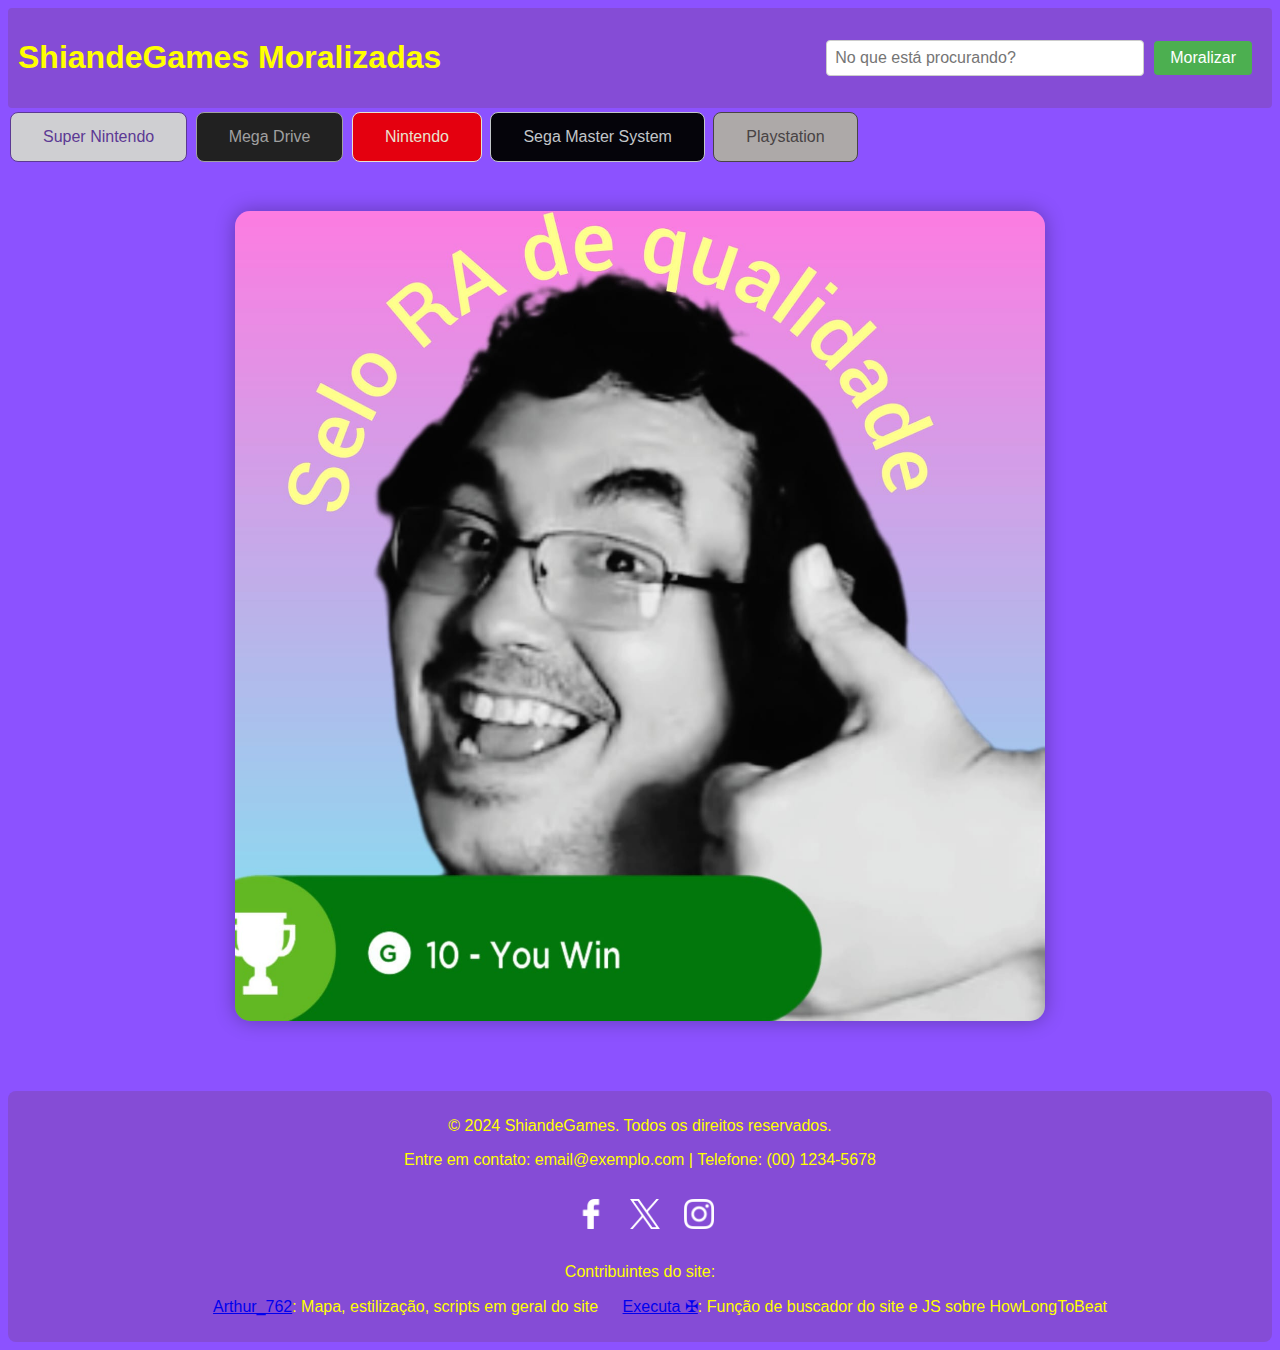
==== commit b0f4f749: "Atualização de arquivos" ====
--- a/index.html
+++ b/index.html
@@ -10,14 +10,16 @@
     <nav class="navbar">
         <div class="title">
             <h1 class="logo">ShiandeGames Moralizadas</h1>
+            <input id="input-game" type="text" placeholder="No que está procurando?" aria-label="Pesquise aqui" aria-labelledby="search-label">
             <button id="btn-moralize">Moralizar</button>
-            <input id="input-game" type="text" placeholder="No que está procurando?" aria-label="Pesquise aqui" aria-labelledby="search-label">
         </div>
     </nav>
 
     <button id="show-or-hide-snes">Super Nintendo</button>
     <button id="show-or-hide-md">Mega Drive</button>
-
+    <button id="show-or-hide-nes">Nintendo</button>
+    <button id="show-or-hide-sms">Sega Master System</button>
+    <button id="show-or-hide-psone">Playstation</button>
 
     <div class="contain1">
         <h1>Super Nintendo</h1>
@@ -1585,6 +1587,62 @@
 
     </div>
 
+    <div class="contain3">
+        <h1>Nintendo</h1>
+        <h2>0-9</h2>
+
+
+
+        <!-- Lista de jogos continuada com outras letras -->
+
+        <!-- Adicione mais letras e jogos conforme necessário -->
+    </div>
+
+    <div class="contain4">
+        <h1>Sega Master System</h1>
+        <h2>0-9</h2>
+
+
+
+        <!-- Lista de jogos continuada com outras letras -->
+
+        <!-- Adicione mais letras e jogos conforme necessário -->
+    </div>
+
+    <div class="contain5">
+        <h1>Playstation</h1>
+        <h2>0-9</h2>
+
+
+
+        <!-- Lista de jogos continuada com outras letras -->
+
+        <!-- Adicione mais letras e jogos conforme necessário -->
+    </div>
+
+    <div class="bodyimg">
+        <img src="imagens/body/Shianderu.png">
+    </div>
+    
+    <footer>
+        <div class="footer-info">
+            <p>© 2024 ShiandeGames. Todos os direitos reservados.</p>
+            <p>Entre em contato: email@exemplo.com | Telefone: (00) 1234-5678</p>
+            <ul class="social-media">
+                <li><a href="https://www.facebook.com/Shianderu"><img src="imagens/social-media/facebook-icon.png" alt="Facebook"></a></li>
+                <li><a href="https://twitter.com/shiandegames"><img src="imagens/social-media/twitter-icon.png" alt="Twitter"></a></li>
+                <li><a href="https://www.instagram.com/shiandegames/"><img src="imagens/social-media/instagram-icon.png" alt="Instagram"></a></li>
+                <!-- Adicione mais ícones de redes sociais conforme necessário -->
+            </ul>
+            <p>Contribuintes do site:</p>
+            <ul class="colaboration">
+                <li><a href="https://www.twitch.tv/arthur_762">Arthur_762</a>: Mapa, estilização, scripts em geral do site</li>
+                <li><a href="https://www.twitch.tv/axutas_reborn">Executa ✠</a>: Função de buscador do site e JS sobre HowLongToBeat</li>
+            </ul>
+
+        </div>
+    </footer>
+
     
     <script src="script.js"></script>
     
--- a/style.css
+++ b/style.css
@@ -1,15 +1,58 @@
 body {
     background-color: #8C52FF;
     font-family: Arial, sans-serif;
-    overflow-y: scroll; /* Adiciona uma barra de rolagem vertical */
-}
-
+    /* overflow-y: scroll; /* Adiciona uma barra de rolagem vertical */
+}
+
+/* Estilo para a barra de navegação */
+.navbar {
+    background-color: #854CD6; /* Cor de fundo */
+    padding: 10px; /* Espaçamento interno */
+    border-radius: 4px;
+}
+
+/* Estilo para o título */
+.title {
+    display: flex; /* Usa flexbox para alinhar os itens */
+    align-items: center; /* Alinha os itens verticalmente */
+}
+
+/* Estilo para o logotipo */
 .logo {
-    color: #FFFF00;
-    text-align: center;
-}
-
-.contain1, .contain2 {
+    color: #FFFF00; /* Cor do texto */
+    text-align: center;
+    margin-right: auto; /* Empurra o logotipo para a esquerda */
+}
+
+/* Estilo para o campo de busca */
+#input-game {
+    padding: 8px; /* Espaçamento interno */
+    font-size: 16px; /* Tamanho da fonte */
+    border: 1px solid #ccc; /* Borda sólida */
+    border-radius: 4px; /* Borda arredondada */
+    width: 300px; /* Largura do campo de busca */
+}
+
+/* Estilo para o botão de busca */
+#btn-moralize {
+    margin: 10px;
+    padding: 8px 16px; /* Espaçamento interno */
+    font-size: 16px; /* Tamanho da fonte */
+    background-color: #4CAF50; /* Cor de fundo */
+    color: white; /* Cor do texto */
+    border: none; /* Remove a borda */
+    border-radius: 4px; /* Borda arredondada */
+    cursor: pointer; /* Cursor de apontar */
+    transition: background-color 0.3s; /* Transição suave de cor de fundo */
+}
+
+/* Estilo para o botão de busca quando passa o mouse sobre ele */
+#btn-moralize:hover {
+    background-color: #45a049; /* Cor de fundo ao passar o mouse */
+}
+
+
+.contain1, .contain2, .contain3, .contain4, .contain5 {
     contain: content;
     background: grey;
     color: #FFF;
@@ -18,28 +61,176 @@
     display: none;
 }
 
+/* Botões SNES */
 #show-or-hide-snes {
-    background-color: #CFCFD2; /* Cor de fundo do botão */
-    border: none; /* Remove a borda do botão */
-    color: #5C3994; /* Cor do texto do botão */
-    padding: 15px 32px; /* Espaçamento interno do botão */
-    text-align: center; /* Alinhamento do texto */
-    text-decoration: none; /* Remove sublinhado do texto */
-    display: inline-block; /* Exibe o botão como um bloco */
-    font-size: 16px; /* Tamanho da fonte */
-    margin: 4px 2px; /* Margem externa do botão */
-    cursor: pointer; /* Altera o cursor para indicar que o botão é clicável */
-}
-
+    background-color: #CFCFD2;
+    border: 1px solid #5C3994; /* Borda mais sólida */
+    color: #5C3994;
+    padding: 15px 32px;
+    text-align: center;
+    text-decoration: none;
+    display: inline-block;
+    font-size: 16px;
+    margin: 4px 2px;
+    cursor: pointer;
+    border-radius: 8px; /* Menos arredondado */
+    transition: background-color 0.3s, color 0.3s; /* Transição suave */
+}
+
+/* Botões Mega Drive */
 #show-or-hide-md {
     background-color: #212121;
-    border: none; /* Remove a borda do botão */
-    color: #A0A0A0; /* Cor do texto do botão */
-    padding: 15px 32px; /* Espaçamento interno do botão */
-    text-align: center; /* Alinhamento do texto */
-    text-decoration: none; /* Remove sublinhado do texto */
-    display: inline-block; /* Exibe o botão como um bloco */
-    font-size: 16px; /* Tamanho da fonte */
-    margin: 4px 2px; /* Margem externa do botão */
-    cursor: pointer; /* Altera o cursor para indicar que o botão é clicável */
-}
+    border: 1px solid #A0A0A0;
+    color: #A0A0A0;
+    padding: 15px 32px;
+    text-align: center;
+    text-decoration: none;
+    display: inline-block;
+    font-size: 16px;
+    margin: 4px 2px;
+    cursor: pointer;
+    border-radius: 8px;
+    transition: background-color 0.3s, color 0.3s;
+}
+
+/* Botões Nintendo */
+#show-or-hide-nes {
+    background-color: #E4000F;
+    border: 1px solid #E9E2CF;
+    color: #E9E2CF;
+    padding: 15px 32px;
+    text-align: center;
+    text-decoration: none;
+    display: inline-block;
+    font-size: 16px;
+    margin: 4px 2px;
+    cursor: pointer;
+    border-radius: 8px;
+    transition: background-color 0.3s, color 0.3s;
+}
+
+/* Botões Sega Master System */
+#show-or-hide-sms {
+    background-color: #05040A;
+    border: 1px solid #C2C6C9;
+    color: #C2C6C9;
+    padding: 15px 32px;
+    text-align: center;
+    text-decoration: none;
+    display: inline-block;
+    font-size: 16px;
+    margin: 4px 2px;
+    cursor: pointer;
+    border-radius: 8px;
+    transition: background-color 0.3s, color 0.3s;
+}
+
+/* Botões Playstation */
+#show-or-hide-psone {
+    background-color: #ADA9A8;
+    border: 1px solid #484344;
+    color: #484344;
+    padding: 15px 32px;
+    text-align: center;
+    text-decoration: none;
+    display: inline-block;
+    font-size: 16px;
+    margin: 4px 2px;
+    cursor: pointer;
+    border-radius: 8px;
+    transition: background-color 0.3s, color 0.3s;
+}
+
+/* Adiciona animação ao passar o mouse sobre os botões */
+#show-or-hide-snes:hover,
+#show-or-hide-md:hover,
+#show-or-hide-nes:hover,
+#show-or-hide-sms:hover,
+#show-or-hide-psone:hover {
+    background-color: #5C3994; /* Cor de fundo ao passar o mouse */
+    color: #CFCFD2; /* Cor do texto ao passar o mouse */
+}
+
+
+
+/* Use para copiar e personalizar os botões
+de acordo com as cores dos videogames */
+
+/* #show-or-hide- {
+    background-color: ; /* Cor de fundo do botão */
+/*  border: 1px solid #484344; /* Adicionando a borda do botão */
+/*  color: ; /* Cor do texto do botão e também para agregar no evento de click */
+/*  padding: 15px 32px; /* Espaçamento interno do botão */
+/*  text-align: center; /* Alinhamento do texto */
+/*  text-decoration: none; /* Remove sublinhado do texto */
+/*  display: inline-block; /* Exibe o botão como um bloco */
+/*  font-size: 16px; /* Tamanho da fonte */
+/*  margin: 4px 2px; /* Margem externa do botão */
+/*  cursor: pointer; /* Altera o cursor para indicar que o botão é clicável */
+/*  transition: background-color 0.3s, color 0.3s; /* Animação de transição */
+/*  border-radius: 8px; /* Borda não tão arredondada */
+/*} */
+
+.bodyimg {
+    display: flex;
+    justify-content: center; /* Centraliza horizontalmente */
+    align-items: center; /* Centraliza verticalmente */
+    height: 100vh; /* Altura total da janela de visualização */
+}
+
+.bodyimg img {
+    max-width: 90%; /* Define a largura máxima da imagem */
+    max-height: 90%; /* Define a altura máxima da imagem */
+    border-radius: 15px; /* Adiciona borda arredondada */
+    box-shadow: 0 0 20px rgba(0, 0, 0, 0.3); /* Adiciona sombra à imagem */
+}
+
+.footer-info {
+    background-color: #854CD6;
+    border-radius: 8px;
+    margin-top: 25px;
+    padding: 10px;
+    text-align: center; /* Centraliza o conteúdo horizontalmente */
+}
+
+.footer-info p {
+    margin-bottom: 10px;
+    color: #FFFF00;
+}
+
+.colaboration {
+    color: #FFFF00;
+}
+
+.colaboration li {
+    display: inline-block;
+    margin-right: 10px;
+    margin-left: 10px;
+}
+
+.colaboration li a {
+    width: 30px;
+    height: 30px;
+}
+  
+.social-media {
+    list-style: none;
+    padding: 0;
+    margin: 30px;
+    text-align: center; /* Centraliza os itens da lista */
+}
+  
+.social-media li {
+    display: inline-block;
+    margin-right: 10px;
+    margin-left: 10px;
+}
+
+.social-media li:last-child {
+    margin-right: 0; /* Remove a margem direita do último item da lista */
+}
+  
+.social-media li a img {
+    width: 30px;
+    height: 30px;
+}
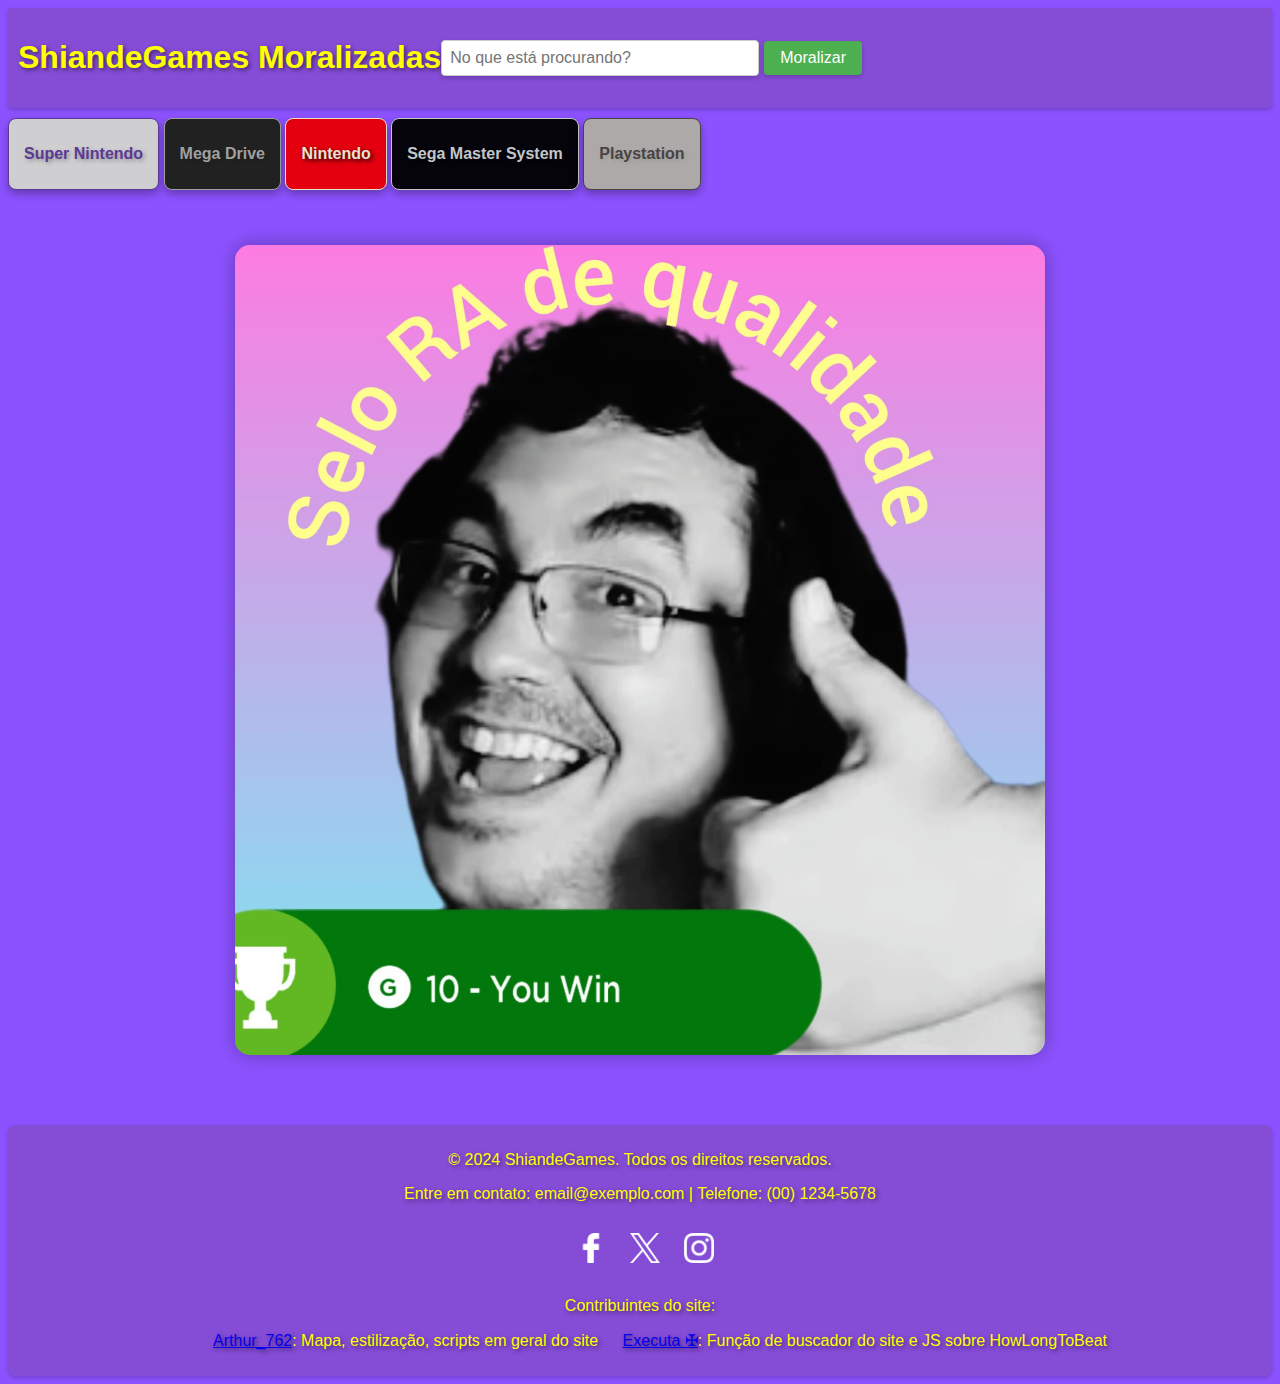
==== commit 0b6586f5: "Atualizações dos arquivos" ====
--- a/index.html
+++ b/index.html
@@ -9,25 +9,28 @@
 <body>
     <nav class="navbar">
         <div class="title">
-            <h1 class="logo">ShiandeGames Moralizadas</h1>
+            <h1>ShiandeGames Moralizadas</h1>
             <input id="input-game" type="text" placeholder="No que está procurando?" aria-label="Pesquise aqui" aria-labelledby="search-label">
             <button id="btn-moralize">Moralizar</button>
         </div>
     </nav>
 
-    <button id="show-or-hide-snes">Super Nintendo</button>
-    <button id="show-or-hide-md">Mega Drive</button>
-    <button id="show-or-hide-nes">Nintendo</button>
-    <button id="show-or-hide-sms">Sega Master System</button>
-    <button id="show-or-hide-psone">Playstation</button>
+    <button id="show-or-hide-snes"><h4>Super Nintendo</h4></button>
+    <button id="show-or-hide-md"><h4>Mega Drive</h4></button>
+    <button id="show-or-hide-nes"><h4>Nintendo</h4></button>
+    <button id="show-or-hide-sms"><h4>Sega Master System</h4></button>
+    <button id="show-or-hide-psone"><h4>Playstation</h4></button>
 
     <div class="contain1">
         <h1>Super Nintendo</h1>
+
         <h2>0-9</h2>
         <p>
         5-in-1 SuperMario All-Stars/SuperMarioWorld - Nintendo - Dezembro 1994<br>
         7th Saga, The - Enix - Setembro 1993
         </p>
+
+        <!-- Lista de jogos continuada com outras letras -->
 
         <h2>A</h2>
         <p>
@@ -164,6 +167,8 @@
         Cyberspin Takara Novembro 1992
         </p>
 
+        <!-- Lista de jogos continuada com outras letras -->
+
         <h2>D</h2>
         <p>
         Daffy Duck: The Marvin Missions - Sunsoft - Outubro 1993<br>
@@ -201,6 +206,8 @@
         Dungeon Master - JVC - Junho 1993
         </p>
 
+        <!-- Lista de jogos continuada com outras letras -->
+
         <h2>E</h2>
         <p>
         E.V.O.: Search for Eden - Enix - Julho 1993<br>
@@ -219,7 +226,9 @@
         Eye of the Beholder - Capcom - Abril 1994
         </p>
 
-            <h2>F</h2>
+        <!-- Lista de jogos continuada com outras letras -->
+
+        <h2>F</h2>
         <p>
         F1 Pole Position - UBI Soft - Dezembro 1993<br>
         F1 ROC II: Race of Champions - Seta - Julho 1994<br>
@@ -258,6 +267,8 @@
         F-Zero - Nintendo - Agosto 1991
         </p>
 
+        <!-- Lista de jogos continuada com outras letras -->
+
         <h2>G</h2>
         <p>
         Gemfire - Koei - Dezembro 1992<br>
@@ -273,6 +284,8 @@
         Great Waldo Search, The - THQ - Junho 1993<br>
         GunForce - Irem - Novembro 1992
         </p>
+
+        <!-- Lista de jogos continuada com outras letras -->
 
         <h2>H</h2>
         <p>
@@ -295,6 +308,8 @@
         HyperZone - Hal America - Setembro 1991
         </p>
 
+        <!-- Lista de jogos continuada com outras letras -->
+
         <h2>I</h2>
         <p>
         Ignition Factor, The - Jaleco - Janeiro 1995<br>
@@ -313,6 +328,8 @@
         Itchy & Scratchy Game, The - Acclaim - Março 1995<br>
         Izzy's Quest for the Olympic Rings - US Gold - Novembro 1995
         </p>
+
+        <!-- Lista de jogos continuada com outras letras -->
 
         <h2>J</h2>
         <p>
@@ -338,6 +355,8 @@
         Justice League Task Force - Acclaim - Junho 1995
         </p>
 
+        <!-- Lista de jogos continuada com outras letras -->
+
         <h2>K</h2>
         <p>
         Kablooey - Kemco - Agosto 1992<br>
@@ -362,6 +381,8 @@
         Kyle Petty's No Fear Racing - Midway - Abril 1995
         </p>
 
+        <!-- Lista de jogos continuada com outras letras -->
+
         <h2>L</h2>
         <p>
         Lagoon - Seika - Dezembro 1991<br>
@@ -385,6 +406,8 @@
         Lufia & The Fortress of Doom - Taito Software - Dezembro 1993<br>
         Lufia 2: Rise of the Sinistrals - Natsume - Agosto 1996
         </p>
+
+        <!-- Lista de jogos continuada com outras letras -->
 
         <h2>M</h2>
         <p>
@@ -444,6 +467,8 @@
         Mutant Chronicles: Doomtroopers - Playmates - Novembro 1995
         </p>
 
+        <!-- Lista de jogos continuada com outras letras -->
+
         <h2>N</h2>
         <p>
         Natsume Championship Wrestling - Natsume - Junho 1994<br>
@@ -483,6 +508,8 @@
         Nosferatu - Seta - Outubro 1995
         </p>
 
+        <!-- Lista de jogos continuada com outras letras -->
+
         <h2>O</h2>
         <p>
         Obitus - Bullet Proof Software - Setembro 1994<br>
@@ -497,6 +524,8 @@
         Out to Lunch - Mindscape - Novembro 1993<br>
         Outlander - Mindscape - Abril 1993
         </p>
+
+        <!-- Lista de jogos continuada com outras letras -->
 
         <h2>P</h2>
         <p>
@@ -542,10 +571,14 @@
         Push-Over - Ocean - Dezembro 1992
         </p>
 
+        <!-- Lista de jogos continuada com outras letras -->
+
         <h2>Q</h2>
         <p>
         Q*Bert 3 - NTVIC - Outubro 1992
         </p>
+
+        <!-- Lista de jogos continuada com outras letras -->
 
         <h2>R</h2>
         <p>
@@ -586,6 +619,8 @@
         R-Type III: The Third Lightning - Jaleco - Outubro 1994<br>
         Run Saber - Atlus Software - Setembro 1993
         </p>
+
+        <!-- Lista de jogos continuada com outras letras -->
 
         <h2>S</h2>
         <p>
@@ -717,6 +752,8 @@
         Syndicate, The - Ocean - Dezembro 1995<br>
         </p>
 
+        <!-- Lista de jogos continuada com outras letras -->
+
         <h2>T</h2>
         <p>
         T2: The Arcade Game - Majesco - Fevereiro 1994<br>
@@ -768,6 +805,8 @@
         Twisted Tales of Spike McFang, The - Bullet Proof Software - Junho 1994<br>
         </p>
 
+        <!-- Lista de jogos continuada com outras letras -->
+
         <h2>U</h2>
         <p>
         U.N. Squadron - Capcom - Setembro 1991<br>
@@ -785,11 +824,15 @@
         Utopia: The Creation of a Nation - Jaleco - Setembro 1993<br>
         </p>
 
+        <!-- Lista de jogos continuada com outras letras -->
+
         <h2>V</h2>
         <p>
         Vegas Stakes - Nintendo - Maio 1993<br>
         Vortex - Electro Brain - Setembro 1994<br>
         </p>
+
+        <!-- Lista de jogos continuada com outras letras -->
 
         <h2>W</h2>
         <p>
@@ -834,6 +877,8 @@
         WWF Wrestlemania: The Arcade - Majesco - Novembro 1995<br>
         </p>
 
+        <!-- Lista de jogos continuada com outras letras -->
+
         <h2>X</h2>
         <p>
         Xardion - Asmik - Abril 1992<br>
@@ -842,6 +887,8 @@
         X-Zone - Kemco - Novembro 1992<br>
         </p>
 
+        <!-- Lista de jogos continuada com outras letras -->
+
         <h2>Y</h2>
         <p>
         Yoshi's Cookie - Bullet Proof Software - Junho 1993<br>
@@ -850,6 +897,8 @@
         Young Merlin - Virgin Interactive - Março 1994<br>
         </p>
 
+        <!-- Lista de jogos continuada com outras letras -->
+
         <h2>Z</h2>
         <p>
         Zero: The Kamikaze Squirrel - Sunsoft - Novembro 1994<br>
@@ -866,6 +915,7 @@
 
     <div class="contain2">
         <h1>Mega Drive</h1>
+
         <h2>0-9</h2>
         <p>
         10 Super Jogos<br>
@@ -874,6 +924,8 @@
         6-Pak<br>
         688 Attack Sub<br>
         </p>
+
+        <!-- Lista de jogos continuada com outras letras -->
 
         <h2>A</h2>
         <p>
@@ -927,6 +979,8 @@
         AWS Pro Moves Soccer<br>
         Ayrton Senna's Super Monaco GP II<br>
         </p>
+
+        <!-- Lista de jogos continuada com outras letras -->
 
         <h2>B</h2>
         <p>
@@ -984,6 +1038,8 @@
         Burning Force<br>
         </p>
 
+        <!-- Lista de jogos continuada com outras letras -->
+
         <h2>C</h2>
         <p>
         Cadash<br>
@@ -1037,6 +1093,8 @@
         Cyborg Justice<br>
         </p>
 
+        <!-- Lista de jogos continuada com outras letras -->
+
         <h2>D</h2>
         <p>
         Dangerous Seed<br>
@@ -1083,6 +1141,8 @@
         Dynamite Headdy<br>
         </p>
 
+        <!-- Lista de jogos continuada com outras letras -->
+
         <h2>E</h2>
         <p>
         Earthworm Jim<br>
@@ -1099,6 +1159,8 @@
         Ex-Mutants<br>
         Eyra, The Crow Maiden<br>
         </p>
+
+        <!-- Lista de jogos continuada com outras letras -->
 
         <h2>F</h2>
         <p>
@@ -1137,6 +1199,8 @@
         Funny World & Balloon Boy<br>
         </p>
 
+        <!-- Lista de jogos continuada com outras letras -->
+
         <h2>G</h2>
         <p>
         Gaiares<br>
@@ -1164,6 +1228,8 @@
         Gynoug<br>
         </p>
 
+        <!-- Lista de jogos continuada com outras letras -->
+
         <h2>H</h2>
         <p>
         Hard Drivin'<br>
@@ -1174,6 +1240,8 @@
         Hyokkori Hyoutanjima: Daitouryou wo Mezase!<br>
         </p>
 
+        <!-- Lista de jogos continuada com outras letras -->
+
         <h2>I</h2>
         <p>
         Ikasuze! Koi no Doki Doki Penguin Land MD<br>
@@ -1183,6 +1251,8 @@
         Instrument of Chaos... estrelando Young Indiana Jones<br>
         International Superstar Soccer Deluxe<br>
         </p>
+
+        <!-- Lista de jogos continuada com outras letras -->
 
         <h2>J</h2>
         <p>
@@ -1205,6 +1275,8 @@
         Justice League Task Force<br>
         </p>
 
+        <!-- Lista de jogos continuada com outras letras -->
+
         <h2>K</h2>
         <p>
         Kawasaki Superbike Challenge<br>
@@ -1214,6 +1286,8 @@
         Klax<br>
         Krusty's Super Fun House<br>
         </p>
+
+        <!-- Lista de jogos continuada com outras letras -->
 
         <h2>L</h2>
         <p>
@@ -1226,6 +1300,8 @@
         Little Medusa<br>
         Lord Monarch<br>
         </p>
+
+        <!-- Lista de jogos continuada com outras letras -->
 
         <h2>M</h2>
         <p>
@@ -1276,6 +1352,8 @@
         Mystical Fighter<br>
         </p>
 
+        <!-- Lista de jogos continuada com outras letras -->
+
         <h2>N</h2>
         <p>
         Nakajima Satoru Kanshuu F-1 Grand Prix<br>
@@ -1308,12 +1386,24 @@
         Ninja Burai Densetsu<br>
         Ninja Gaiden (proto)<br>
         NOVO<br>
+        </p>
+
+        <!-- Lista de jogos continuada com outras letras -->
+
+        <h2>O</h2>
+        <p>
         Old Towers<br>
         Olympic Gold<br>
         Osomatsu-kun Hachamecha Gekijou<br>
         Out of This World<br>
         OutRun<br>
         OutRunners<br>
+        </p>
+
+        <!-- Lista de jogos continuada com outras letras -->
+
+        <h2>P</h2>
+        <p>
         P.T.O.: Pacific Theater of Operations<br>
         Pac-Attack<br>
         Pac-Man 2: The New Adventures<br>
@@ -1352,11 +1442,15 @@
         Puyo Puyo Tsuu<br>
         </p>
 
+        <!-- Lista de jogos continuada com outras letras -->
+
         <h2>Q</h2>
         <p>
         Quackshot Estrelando Pato Donald<br>
         Quad Challenge<br>
         </p>
+
+        <!-- Lista de jogos continuada com outras letras -->
 
         <h2>R</h2>
         <p>
@@ -1382,6 +1476,12 @@
         Rolling Thunder 3<br>
         Rolo to the Rescue<br>
         Romeow and Julicat<br>
+        </p>
+
+        <!-- Lista de jogos continuada com outras letras -->
+
+        <h2>S</h2>
+        <p>
         Sagaia<br>
         Samurai Shodown<br>
         Sangokushi Retsuden: Ransei no Eiyuutachi<br>
@@ -1410,7 +1510,6 @@
         Space Harrier II<br>
         Space Invaders<br>
         Sparkster<br>
-        NOVO<br>
         Speedball 2: Brutal Deluxe<br>
         Spider-Man<br>
         Spider-Man & Venom: Maximum Carnage<br>
@@ -1449,6 +1548,8 @@
         Sword of Sodan<br>
         Sylvester and Tweety in Cagey Capers<br>
         </p>
+
+        <!-- Lista de jogos continuada com outras letras -->
         
         <h2>T</h2>
         <p>
@@ -1509,6 +1610,8 @@
         Tyrants: Fight Through Time<br>
         </p>
 
+        <!-- Lista de jogos continuada com outras letras -->
+
         <h2>U</h2>
         <p>
         Ultimate Mortal Kombat 3<br>
@@ -1516,6 +1619,8 @@
         Uncharted Waters<br>
         Urban Strike<br>
         </p>
+
+        <!-- Lista de jogos continuada com outras letras -->
 
         <h2>V</h2>
         <p>
@@ -1528,6 +1633,8 @@
         Virtua Racing<br>
         Virtual Pinball<br>
         </p>
+
+        <!-- Lista de jogos continuada com outras letras -->
 
         <h2>W</h2>
         <p>
@@ -1555,6 +1662,8 @@
         WWF Wrestlemania: The Arcade Game<br>
         </p>
 
+        <!-- Lista de jogos continuada com outras letras -->
+
         <h2>X</h2>
         <p>
         X-Men<br>
@@ -1564,11 +1673,15 @@
         Xenon 2: Megablast<br>
         </p>
 
+        <!-- Lista de jogos continuada com outras letras -->
+
         <h2>Y</h2>
         <p>
         Yazzie<br>
         Yu Yu Hakusho: Sunset Fighters<br>
         </p>
+
+        <!-- Lista de jogos continuada com outras letras -->
 
         <h2>Z</h2>
         <p>
@@ -1589,22 +1702,1309 @@
 
     <div class="contain3">
         <h1>Nintendo</h1>
+
         <h2>0-9</h2>
-
-
-
-        <!-- Lista de jogos continuada com outras letras -->
-
-        <!-- Adicione mais letras e jogos conforme necessário -->
-    </div>
+        <p>1942<br>
+        1943<br>
+        10 Yard Fight<br>
+        2-in-1 Super Mario Bros/Duck Hunt<br>
+        2-in-1 Super Spike V'Ball/World Cup Soccer<br>
+        3-D Worldrunner<br>
+        3-in-1 Super Mario Bros/Duck Hunt/World Class Track Meet<br>
+        720°<br>
+        8 Eyes</p>
+
+        <!-- Lista de jogos continuada com outras letras -->
+
+        <h2>A</h2>
+        <p>A Nightmare on Elm Street<br>
+        Abadox<br>
+        Addams Family, The<br>
+        Addams Family: Pugsley's Scavenger Hunt, The<br>
+        Advanced Dungeons & Dragons: Dragonstrike<br>
+        Advanced Dungeons & Dragons: Heroes of the Lance<br>
+        Advanced Dungeons & Dragons: Hillsfar<br>
+        Advanced Dungeons & Dragons: Pool of Radiance<br>
+        Adventure Island<br>
+        Adventure Island II<br>
+        Adventure Island III<br>
+        Adventures in the Magic Kingdom<br>
+        Adventures of Bayou Billy, The<br>
+        Adventures of Dino Riki, The<br>
+        Adventures of Gilligan's Island, The<br>
+        Adventures of Lolo II , The<br>
+        Adventures of Lolo III , The<br>
+        Adventures of Lolo, The<br>
+        Adventures of Rad Gravity, The<br>
+        Adventures of Rocky & Bullwinkle and Friends, The<br>
+        Adventures of Tom Sawyer, The<br>
+        Air Fortress<br>
+        Airwolf<br>
+        Al Unser Jr.'s Turbo Racing<br>
+        Alfred Chicken<br>
+        Alien3<br>
+        All Pro Basketball<br>
+        Alpha Mission<br>
+        Amagon<br>
+        American Gladiators<br>
+        Anticipation<br>
+        Arch Rivals: A Basket Brawl!<br>
+        Archon<br>
+        Arkanoid<br>
+        Arkista's Ring<br>
+        Astyanax<br>
+        Athena<br>
+        Athletic World<br>
+        Attack of the Killer Tomatoes</p>
+
+        <!-- Lista de jogos continuada com outras letras -->
+
+        <h2>B</h2>
+        <p>Back to the Future<br>
+        Back to the Future II & III<br>
+        Bad Dudes<br>
+        Bad News Baseball<br>
+        Bad Street Brawler<br>
+        Balloon Fight<br>
+        Bandai Golf: Challenge Pebble Beach<br>
+        Bandit Kings of Ancient China<br>
+        Barbie<br>
+        Bard's Tale<br>
+        Barker Bill's Trick Shooting<br>
+        Baseball<br>
+        Baseball Simulator 1.000<br>
+        Baseball Stars<br>
+        Baseball Stars II<br>
+        Bases Loaded<br>
+        Bases Loaded II: Second Season<br>
+        Bases Loaded III<br>
+        Bases Loaded IV<br>
+        Batman<br>
+        Batman Returns<br>
+        Batman: Return of the Joker<br>
+        Battle Chess<br>
+        Battle of Olympus, The<br>
+        Battle Tank<br>
+        Battleship<br>
+        Battletoads<br>
+        Battletoads & Double Dragon: The Ultimate Team<br>
+        Beetlejuice<br>
+        Best of the Best: Championship Karate<br>
+        Bigfoot<br>
+        Bill & Ted's Excellent Video Game Adventure<br>
+        Bill Elliot's Nascar Challenge<br>
+        Bionic Commando<br>
+        Black Bass<br>
+        Blades of Steel<br>
+        Blaster Master<br>
+        Blue Marlin<br>
+        Blues Brothers, The<br>
+        Bo Jackson Baseball<br>
+        Bomberman<br>
+        Bomberman II<br>
+        Bonk's Adventure<br>
+        Boulder Dash<br>
+        Boy And His Blob, A<br>
+        Bram Stoker's Dracula<br>
+        Break Time: The National Pool Tour<br>
+        BreakThru<br>
+        Bubble Bobble<br>
+        Bubble Bobble: Part 2<br>
+        Bucky O'Hare<br>
+        Bugs Bunny Birthday Blowout, The<br>
+        Bugs Bunny Crazy Castle, The<br>
+        Bump 'n' Jump<br>
+        Burai Fighter<br>
+        Burgertime</p>
+
+        <!-- Lista de jogos continuada com outras letras -->
+
+        <h2>C</h2>
+        <p>Cabal<br>
+        Caesar's Palace<br>
+        California Games<br>
+        Captain America and the Avengers<br>
+        Captain Planet<br>
+        Captain Skyhawk<br>
+        Casino Kid<br>
+        Casino Kid 2<br>
+        Castelian<br>
+        Castle of Dragon<br>
+        Castlequest<br>
+        Castlevania<br>
+        Castlevania II: Simon's Quest<br>
+        Castlevania III: Dracula's Curse<br>
+        Caveman Games<br>
+        Championship Bowling<br>
+        Championship Pool<br>
+        Chessmaster, The<br>
+        Chip 'N Dale: Rescue Rangers<br>
+        Chip 'N Dale: Rescue Rangers 2<br>
+        Chubby Cherub<br>
+        Circus Caper<br>
+        City Connection<br>
+        Clash at Demonhead<br>
+        Classic Concentration<br>
+        Cliffhanger<br>
+        Clu Clu Land<br>
+        Cobra Command<br>
+        Cobra Triangle<br>
+        Code Name: Viper<br>
+        Color a Dinosaur<br>
+        Commando<br>
+        Conan: The Mysteries of Time<br>
+        Conflict<br>
+        Conquest of the Crystal Palace<br>
+        Contra<br>
+        Contra Force<br>
+        Cool World<br>
+        Cowboy Kid<br>
+        Crash 'n the Boys: Street Challenge<br>
+        Crystalis<br>
+        Cybernoid: The Fighting Machine
+        </p>
+
+        <!-- Lista de jogos continuada com outras letras -->
+
+        <h2>D</h2>
+        <p>Dance Aerobics<br>
+        Danny Sullivan's Indy Heat<br>
+        Darkman<br>
+        Darkwing Duck<br>
+        Dash Galaxy in the Alien Asylum<br>
+        Day Dreamin' Davey<br>
+        Days of Thunder<br>
+        Deadly Towers<br>
+        Defender II<br>
+        Defender of the Crown<br>
+        Defenders of Dynatron City<br>
+        Deja Vu<br>
+        Demon Sword<br>
+        Desert Commander<br>
+        Destination Earth Star<br>
+        Destiny of an Emperor<br>
+        Dick Tracy<br>
+        Die Hard<br>
+        Dig Dug II<br>
+        Digger T. Rock: Legend of the Lost City<br>
+        Dirty Harry: The War Against Drugs<br>
+        Donkey Kong<br>
+        Donkey Kong 3<br>
+        Donkey Kong Classics<br>
+        Donkey Kong Jr.<br>
+        Donkey Kong Jr. Math<br>
+        Double Dare<br>
+        Double Dragon<br>
+        Double Dragon II: The Revenge<br>
+        Double Dragon III: The Sacred Stone<br>
+        Double Dribble<br>
+        Dr. Chaos<br>
+        Dr. Jekyll & Mr. Hyde<br>
+        Dr. Mario<br>
+        Dragon Fighter<br>
+        Dragon Power<br>
+        Dragon Spirit: The New Legend<br>
+        Dragon Warrior<br>
+        Dragon Warrior II<br>
+        Dragon Warrior III<br>
+        Dragon Warrior IV<br>
+        Dragon's Lair<br>
+        Duck Hunt<br>
+        Duck Tales<br>
+        Duck Tales II</p>
+
+        <!-- Lista de jogos continuada com outras letras -->
+
+        <h2>E</h2>
+        <p>Elevator Action<br>
+        Eliminator Boat Duel<br>
+        Empire Strikes Back , The<br>
+        Evert & Lendl Top Player's Tennis<br>
+        Excitebike</p>
+
+        <!-- Lista de jogos continuada com outras letras -->
+
+        <h2>F</h2>
+        <p>F-117A Stealth Fighter<br>
+        F-15 Strike Eagle<br>
+        Family Feud<br>
+        Faria: A World of Mystery & Danger<br>
+        Faxanadu<br>
+        Felix the Cat<br>
+        Ferrari Grand Prix Challenge<br>
+        Fester's Quest<br>
+        Final Fantasy<br>
+        Fire 'N Ice<br>
+        Fisher Price: Firehouse Rescue<br>
+        Fisher Price: I Can Remember<br>
+        Fisher Price: Perfect Fit<br>
+        Fist of the North Star<br>
+        Flight of the Intruder<br>
+        Flintstones, The<br>
+        Flintstones: The Surprise at Dinosaur Peak, The<br>
+        Flying Dragon: The Secret Scroll<br>
+        Flying Warriors<br>
+        Formula 1: Built to Win<br>
+        Frankenstein: The Monster Returns<br>
+        Freedom Force<br>
+        Friday the 13th<br>
+        Fun House</p>
+
+        <!-- Lista de jogos continuada com outras letras -->
+
+        <h2>G</h2>
+        <p>G.I. Joe<br>
+        G.I. Joe: The Atlantis Factor<br>
+        Galaga<br>
+        Galaxy 5000<br>
+        Gargoyle's Quest II<br>
+        Gauntlet II<br>
+        Gemfire<br>
+        Genghis Khan<br>
+        George Foreman's KO Boxing<br>
+        Ghostbusters<br>
+        Ghostbusters II<br>
+        Ghosts 'N Goblins<br>
+        Ghoul School<br>
+        Goal!<br>
+        Goal! Two<br>
+        Godzilla<br>
+        Godzilla 2: War of the Monsters<br>
+        Gold Medal Challenge '92<br>
+        Golf<br>
+        Golf Grand Slam<br>
+        Golgo 13: Top Secret Episode<br>
+        Goonies II , The<br>
+        Gotcha!<br>
+        Gradius<br>
+        Great Waldo Search, The<br>
+        Greg Norman's Golf Power<br>
+        Gremlins 2: The New Batch<br>
+        Guardian Legend, The<br>
+        Guerilla War<br>
+        Gumshoe<br>
+        Gun Nac<br>
+        Gunsmoke<br>
+        Gyromite<br>
+        Gyruss</p>
+
+        <!-- Lista de jogos continuada com outras letras -->
+
+        <h2>H</h2>
+        <p>Harlem Globetrotters<br>
+        Hatris<br>
+        Heavy Barrel<br>
+        Heavy Shreddin'<br>
+        High Speed<br>
+        Hogan's Alley<br>
+        Hollywood Squares<br>
+        Home Alone<br>
+        Home Alone 2: Lost in New York<br>
+        Hook<br>
+        Hoops<br>
+        Hudson Hawk<br>
+        Hunt for Red October, The<br>
+        Hydlide</p>
+
+        <!-- Lista de jogos continuada com outras letras -->
+
+        <h2>I</h2>
+        <p>Ice Climber<br>
+        Ice Hockey<br>
+        Ikari Warriors<br>
+        Ikari Warriors II: Victory Road<br>
+        Ikari Warriors III: The Rescue<br>
+        Image Fight<br>
+        Immortal, The<br>
+        Incredible Crash Dummies, The<br>
+        Indiana Jones and the Last Crusade<br>
+        Indiana Jones and the Temple of Doom<br>
+        Infiltrator<br>
+        Iron Tank<br>
+        IronSword: Wizards and Warriors II<br>
+        Isolated Warrior<br>
+        Ivan "Iron Man" Stewart's Super Off-Road</p>
+
+        <!-- Lista de jogos continuada com outras letras -->
+
+        <h2>J</h2>
+        <p>Jack Nicklaus' Major Championship Golf<br>
+        Jackal<br>
+        Jackie Chan's Action Kung Fu<br>
+        James Bond Jr.<br>
+        Jaws<br>
+        Jeopardy!<br>
+        Jeopardy! 25th Silver Anniversary Edition<br>
+        Jeopardy! Jr. Edition<br>
+        Jetsons: Cogswell's Caper, The<br>
+        Jimmy Connors Pro Tennis Tour<br>
+        Joe & Mac<br>
+        John Elway's Quarterback<br>
+        Jordan vs. Bird: One-on-One<br>
+        Journey to Silius<br>
+        Joust</p>
+
+        <!-- Lista de jogos continuada com outras letras -->
+
+        <h2>K</h2>
+        <p>Kabuki: Quantum Fighter<br>
+        Karate Champ<br>
+        Karate Kid<br>
+        Karnov<br>
+        Kick Master<br>
+        Kickle Cubicle<br>
+        Kid Icarus<br>
+        Kid Klown in Night Mayor World<br>
+        Kid Kool<br>
+        Kid Niki<br>
+        King's Knight<br>
+        Kings of the Beach<br>
+        King's Quest V<br>
+        Kirby's Adventure<br>
+        Kiwi Kraze<br>
+        KlashBall<br>
+        Knight Rider<br>
+        Krion Conquest, The<br>
+        Krusty's Funhouse<br>
+        Kung Fu<br>
+        Kung Fu Heroes</p>
+
+        <!-- Lista de jogos continuada com outras letras -->
+
+        <h2>L</h2>
+        <p>Laser Invasion<br>
+        Last Action Hero<br>
+        Last Ninja, The<br>
+        Last Starfighter, The<br>
+        Lee Trevino's Fighting Golf<br>
+        Legacy of the Wizard, The<br>
+        Legend of Ghost Lion<br>
+        Legend of Kage, The<br>
+        Legend of Zelda, The<br>
+        Legendary Wings<br>
+        Legends of the Diamond<br>
+        Lemmings<br>
+        L'Empereur<br>
+        Lethal Weapon<br>
+        Life Force<br>
+        Little League Baseball: Championship Series<br>
+        Little Mermaid, The<br>
+        Little Nemo: The Dream Master<br>
+        Little Ninja Brothers<br>
+        Little Samson<br>
+        Lode Runner<br>
+        Lone Ranger, The<br>
+        LoopZ<br>
+        Low G-Man<br>
+        Lunar Pool</p>
+
+        <!-- Lista de jogos continuada com outras letras -->
+
+        <h2>M</h2>
+        <p>M.C. Kids<br>
+        M.U.L.E.<br>
+        M.U.S.C.L.E.<br>
+        Mach Rider<br>
+        Mad Max<br>
+        Mafat Conspiracy: Golgo 13 II, The<br>
+        Magic Darts<br>
+        Magic Johnson's Fast Break<br>
+        Magic of Scheherazade<br>
+        Magician<br>
+        Magmax<br>
+        Major League Baseball<br>
+        Maniac Mansion<br>
+        Mappyland<br>
+        Marble Madness<br>
+        Mario Bros.<br>
+        Mario is Missing<br>
+        Mario's Time Machine<br>
+        Marvel's X-Men<br>
+        Mechanized Attack<br>
+        Mega Man<br>
+        Mega Man 2<br>
+        Mega Man 3<br>
+        Mega Man 4<br>
+        Mega Man 5<br>
+        Mega Man 6<br>
+        Mendel Palace<br>
+        Metal Gear<br>
+        Metal Mech<br>
+        Metal Storm<br>
+        Metroid<br>
+        Michael Andretti's World Grand Prix<br>
+        Mickey Mousecapades</p>
+
+        <!-- Lista de jogos continuada com outras letras -->
+
+        <h2>N</h2>
+        <p>Mickey's Adventures in Numberland<br>
+        Mickey's Safari in Letterland<br>
+        Might & Magic: Secret of the Inner Sanctum<br>
+        Mighty Bomb Jack<br>
+        Mighty Final Fight<br>
+        Millipede<br>
+        Milon's Secret Castle<br>
+        Mission: Impossible<br>
+        Monopoly<br>
+        Monster in My Pocket<br>
+        Monster Party<br>
+        Monster Truck Rally<br>
+        Motor City Patrol<br>
+        Ms. Pac Man<br>
+        Muppet Adventure: Chaos at the Carnival<br>
+        Mutant Virus, The<br>
+        Mystery Quest</p>
+
+        <!-- Lista de jogos continuada com outras letras -->
+
+        <h2>O</h2>
+        <p>NARC<br>
+        NES Open Tournament Golf<br>
+        NES Play Action Football<br>
+        NFL Football<br>
+        Nigel Mansell's World Championship Racing<br>
+        Nightshade<br>
+        Ninja Crusaders<br>
+        Ninja Gaiden<br>
+        Ninja Gaiden II: The Dark Sword of Chaos<br>
+        Ninja Gaiden III: The Ancient Ship of Doom<br>
+        Ninja Kid<br>
+        Nintendo World Cup Soccer<br>
+        Nobunaga's Ambition<br>
+        Nobunaga's Ambition II<br>
+        North and South<br>
+        Operation Wolf<br>
+        Orb-3D<br>
+        Othello<br>
+        Overlord</p>
+
+        <!-- Lista de jogos continuada com outras letras -->
+
+        <h2>P</h2>
+        <p>P.O.W.: Prisoners of War<br>
+        Pac Man<br>
+        Palamedes<br>
+        Panic Restaurant<br>
+        Paperboy<br>
+        Paperboy 2<br>
+        Peter Pan & the Pirates<br>
+        Phantom Fighter<br>
+        Pictionary<br>
+        Pinball<br>
+        Pinball Quest<br>
+        Pinbot<br>
+        Pipe Dream<br>
+        Pirates!<br>
+        Platoon<br>
+        Popeye<br>
+        Power Blade<br>
+        Power Blade 2<br>
+        Power Punch II<br>
+        Predator<br>
+        Prince of Persia<br>
+        Princess Tomato in the Salad Kingdom<br>
+        Pro Sport Hockey<br>
+        Pro Wrestling<br>
+        Punch-Out!! Featuring Mr. Dream<br>
+        Punisher, The<br>
+        Puss 'N Boots: Pero's Great Adventure<br>
+        Puzznic</p>
+
+        <!-- Lista de jogos continuada com outras letras -->
+
+        <h2>R</h2>
+        <p>Q*Bert<br>
+        Qix<br>
+        R.C. Pro-Am II<br>
+        R.C. Pro-Am Racing<br>
+        Race America<br>
+        Racket Attack<br>
+        Rad Racer<br>
+        Rad Racer II<br>
+        Raid on Bungeling Bay<br>
+        Rainbow Islands<br>
+        Rally Bike<br>
+        Rambo<br>
+        Rampage<br>
+        Rampart<br>
+        Remote Control<br>
+        Ren & Stimpy Show: Buckaroo$, The<br>
+        Renegade<br>
+        Rescue: The Embassy Mission<br>
+        Ring King<br>
+        River City Ransom<br>
+        RoadBlasters<br>
+        Robin Hood: Prince of Thieves<br>
+        RoboCop<br>
+        RoboCop 2<br>
+        RoboCop 3<br>
+        Robowarrior<br>
+        Rock 'n Ball<br>
+        Rocket Ranger<br>
+        Rocketeer, The<br>
+        Rockin' Kats<br>
+        Roger Clemens' MVP Baseball<br>
+        Rollerball<br>
+        Rollerblade Racer<br>
+        Rollergames<br>
+        Romance of the Three Kingdoms<br>
+        Romance of the Three Kingdoms II<br>
+        Roundball: 2 on 2 Challenge<br>
+        Rush 'n Attack<br>
+        Rygar</p>
+        
+        <!-- Lista de jogos continuada com outras letras -->
+
+        <h2>S</h2>
+        <p>S.C.A.T.: Special Cybernetic Attack Team<br>
+        Section Z<br>
+        Seicross<br>
+        Sesame Street: 123<br>
+        Sesame Street: ABC<br>
+        Sesame Street: ABC/123<br>
+        Sesame Street: Big Bird's Hide & Speak<br>
+        Sesame Street: Countdown<br>
+        Shadow of the Ninja<br>
+        Shadowgate<br>
+        Shatterhand<br>
+        Shingen the Ruler<br>
+        Shooting Range<br>
+        Short Order/Eggsplode<br>
+        Side Pocket<br>
+        Silent Service<br>
+        Silkworm<br>
+        Silver Surfer<br>
+        Simpsons: Bart vs. the Space Mutants, The<br>
+        Simpsons: Bart vs. the World, The<br>
+        Simpsons: Bartman Meets Radioactive Man, The<br>
+        Skate Or Die<br>
+        Skate Or Die 2<br>
+        Ski Or Die<br>
+        Sky Kid<br>
+        Sky Shark<br>
+        Slalom<br>
+        Smash T.V.<br>
+        Snake Rattle 'n Roll<br>
+        Snake's Revenge: Metal Gear II<br>
+        Snoopy's Silly Sports Spectacular<br>
+        Snow Brothers<br>
+        Soccer<br>
+        Solar Jetman: Hunt for the Golden Warship<br>
+        Solomon's Key<br>
+        Solstice<br>
+        Space Shuttle Project<br>
+        Spelunker<br>
+        Spider-Man: Return of the Sinister Six<br>
+        Spot<br>
+        Spy Hunter<br>
+        Spy vs. Spy<br>
+        Sqoon<br>
+        Stack-Up<br>
+        Stadium Events<br>
+        Stanley and the Search for Dr. Livingston<br>
+        Star Force<br>
+        Star Soldier<br>
+        Star Trek<br>
+        Star Trek: The Next Generation<br>
+        Star Voyager<br>
+        Star Wars<br>
+        Starship Hector<br>
+        StarTropics<br>
+        Stealth ATF<br>
+        Stinger<br>
+        Street Cop<br>
+        Street Fighter 2010: The Final Fight<br>
+        Strider<br>
+        Super C<br>
+        Super Cars<br>
+        Super Dodge Ball<br>
+        Super Glove Ball<br>
+        Super Jeopardy!<br>
+        Super Mario Bros.<br>
+        Super Mario Bros. 2<br>
+        Super Mario Bros. 3<br>
+        Super Pitfall<br>
+        Super Spike V'Ball<br>
+        Super Spy Hunter<br>
+        Super Team Games<br>
+        Superman<br>
+        Swamp Thing<br>
+        Sword Master<br>
+        Swords and Serpents</p>
+
+        <!-- Lista de jogos continuada com outras letras -->
+
+        <h2>T</h2>
+        <p>Taboo: The Sixth Sense<br>
+        Tag Team Wrestling<br>
+        Tale Spin<br>
+        Target: Renegade<br>
+        Tecmo Baseball<br>
+        Tecmo Bowl<br>
+        Tecmo NBA Basketball<br>
+        Tecmo Super Bowl<br>
+        Tecmo World Cup Soccer<br>
+        Tecmo World Wrestling<br>
+        Teenage Mutant Ninja Turtles<br>
+        Teenage Mutant Ninja Turtles II: The Arcade Game<br>
+        Teenage Mutant Ninja Turtles III: The Manhattan Project<br>
+        Teenage Mutant Ninja Turtles: Tournament Fighters<br>
+        Tennis<br>
+        Terminator 2: Judgment Day<br>
+        Terminator, The<br>
+        Terra Cresta<br>
+        Tetris<br>
+        Tetris 2<br>
+        Three Stooges, The<br>
+        Thunder & Lightning<br>
+        Thunderbirds<br>
+        Thundercade<br>
+        Tiger-Heli<br>
+        Time Lord<br>
+        Times of Lore<br>
+        Tiny Toon Adventures<br>
+        Tiny Toon Adventures 2: Trouble in Wackyland<br>
+        Tiny Toon Adventures Cartoon Workshop<br>
+        To the Earth<br>
+        Toki<br>
+        Tom & Jerry<br>
+        Tombs & Treasure<br>
+        Top Gun<br>
+        Top Gun: The Second Mission<br>
+        Total Recall<br>
+        Totally Rad<br>
+        Touchdown Fever<br>
+        Town & Country II: Thrilla's Surfari<br>
+        Town & Country Surf Designs<br>
+        Toxic Crusaders<br>
+        Track & Field<br>
+        Track & Field II<br>
+        Treasure Master<br>
+        Trog<br>
+        Trojan<br>
+        Twin Cobra<br>
+        Twin Eagle</p>
+
+        <!-- Lista de jogos continuada com outras letras -->
+
+        <h2>U</h2>
+        <p>Ultima: Exodus<br>
+        Ultima: Quest of the Avatar<br>
+        Ultima: Warriors of Destiny<br>
+        Ultimate Air Combat<br>
+        Ultimate Basketball<br>
+        Uncharted Waters<br>
+        Uninvited<br>
+        Untouchables, The<br>
+        Urban Champion<br></p>
+
+        <!-- Lista de jogos continuada com outras letras -->
+
+        <h2>V</h2>
+        <p>Vegas Dream<br>
+        Vice: Project Doom<br>
+        Videomation<br>
+        Volleyball</p>
+
+        <!-- Lista de jogos continuada com outras letras -->
+
+        <h2>W</h2>
+        <p>Wacky Races<br>
+        Wall Street Kid<br>
+        Wario's Woods<br>
+        Wayne Gretzky Hockey<br>
+        Wayne's World<br>
+        Werewolf: The Last Warrior<br>
+        Wheel of Fortune<br>
+        Wheel of Fortune: Family Edition<br>
+        Wheel of Fortune: Featuring Vanna White<br>
+        Wheel of Fortune: Jr.<br>
+        Where in Time is Carmen Sandiego?<br>
+        Where's Waldo?<br>
+        Who Framed Roger Rabbit?<br>
+        Whomp 'Em<br>
+        Widget<br>
+        Wild Gunman<br>
+        Willow<br>
+        Win, Lose or Draw<br>
+        Winter Games<br>
+        Wizardry II: Knight of Diamonds<br>
+        Wizardry: Proving Grounds of the Mad Overlord<br>
+        Wizards & Warriors<br>
+        Wizards & Warriors III<br>
+        Wolverine<br>
+        World Champ<br>
+        World Championship Wrestling<br>
+        World Class Track Meet<br>
+        World Games<br>
+        Wrath of the Black Manta<br>
+        Wrecking Crew<br>
+        WrestleMania<br>
+        Wurm: Journey to the Center of the Earth<br>
+        WWF King of the Ring<br>
+        WWF Wrestlemania Challenge<br>
+        WWF Wrestlemania: Steel Cage Challenge</p>
+
+        <!-- Lista de jogos continuada com outras letras -->
+
+        <h2>X</h2>
+        <p>Xenophobe<br>
+        Xevious<br>
+        Xexyz</p>
+
+        <!-- Lista de jogos continuada com outras letras -->
+
+        <h2>Y</h2>
+        <p>Yo! Noid<br>
+        Yoshi<br>
+        Yoshi's Cookie<br>
+        Young Indiana Jones Chronicles, The</p>
+
+        <!-- Lista de jogos continuada com outras letras -->
+
+        <h2>Z</h2>
+        <p>Zanac<br>
+        Zelda II: The Adventure of Link<br>
+        Zen: Intergalactic Ninja<br>
+        Zoda's Revenge: StarTropics II<br>
+        Zombie Nation</p>
+
+        <!-- Lista de jogos continuada com outras letras -->
+
+    </div>    
+    
 
     <div class="contain4">
         <h1>Sega Master System</h1>
         <h2>0-9</h2>
-
-
-
-        <!-- Lista de jogos continuada com outras letras -->
+        <p>102 Example Programs For Yeno<br>
+        20-em-1</p>
+
+        <!-- Lista de jogos continuada com outras letras -->
+
+        <h2>A</h2>
+        <p>
+        Ace Of Aces<br>
+        Action Fighter<br>
+        Addams Family, The<br>
+        Aerial Assault<br>
+        After Burner<br>
+        Air Rescue<br>
+        Aladdin<br>
+        Alex Kidd – BMX Trial<br>
+        Alex Kidd – The Lost Stars<br>
+        Alex Kidd In High Tech World<br>
+        Alex Kidd In Miracle World<br>
+        Alex Kidd In Shinobi World<br>
+        ALF<br>
+        Alien 3<br>
+        Alien Storm<br>
+        Alien Syndrome<br>
+        Altered Beast<br>
+        Andre Agassi Tennis<br>
+        Arcade Smash Hits<br>
+        Argos No Juujiken<br>
+        Ariel – The Little Mermaid<br>
+        Assault City<br>
+        Asterix<br>
+        Asterix And The Great Rescue<br>
+        Asterix And The Secret Mission<br>
+        Astro Warrior & Pit Pot<br>
+        Astro Warrior<br>
+        Ayrton Senna’s Super Monaco GP II<br>
+        Aztec Adventure – The Golden Road To Paradise<br>
+        </p>
+
+        <!-- Lista de jogos continuada com outras letras -->
+
+        <h2>B</h2>
+        <p>
+        Back To The Future Part II<br>
+        Back To The Future Part III<br>
+        Baku Baku Animals<br>
+        Bank Panic<br>
+        Basket Ball Nightmare<br>
+        Batman Returns<br>
+        Battle Out Run<br>
+        Battlemaniacs<br>
+        Black Belt<br>
+        Black Onyx, The<br>
+        Blade Eagle 3D<br>
+        Bomb Jack<br>
+        Bomber Raid<br>
+        Bonanza Bros<br>
+        Bonkers Wax Up!<br>
+        Borderline<br>
+        Bram Stoker’s Dracula<br>
+        Bubble Bobble<br>
+        Buggy Run<br>
+        </p>
+
+        <!-- Lista de jogos continuada com outras letras -->
+
+        <h2>C</h2>
+        <p>
+        California Games<br>
+        California Games II<br>
+        Captain Silver<br>
+        Casino Games<br>
+        Castelo Ra Tin Bum<br>
+        Castle Of Illusion Starring Mickey Mouse<br>
+        Castle, The<br>
+        Chack’n Pop<br>
+        Champion Baseball<br>
+        Champion Billards<br>
+        Champion Boxing<br>
+        Champion Golf<br>
+        Champion Ice Hockey<br>
+        Champion Kendou<br>
+        Champion Pro Wrestling<br>
+        Champion Soccer<br>
+        Champion Tennis<br>
+        Champions Of Europe<br>
+        Championship Hockey<br>
+        Championship Loderunner<br>
+        Cheese Cat-astrophe<br>
+        Choplifter<br>
+        Chuck Rock<br>
+        Chuck Rock II – Son Of Chuck<br>
+        Cloud Master<br>
+        Columns<br>
+        Complete Arcade Pack Collection, The<br>
+        Congo Bongo<br>
+        Cool Spot<br>
+        Cosmic Spacehead<br>
+        Crocky & BASIC Level IIIB<br>
+        Cyber Shinobi<br>
+        Cyborg Hunter<br>
+        </p>
+
+        <!-- Lista de jogos continuada com outras letras -->
+
+        <h2>D</h2>
+        <p>Daffy Duck In Hollywood<br>
+        Danan The Jungle Fighter<br>
+        Dead Angle<br>
+        Deep Duck Trouble<br>
+        Desert Speedtrap – Starring Road Runner And Wile E. Coyote<br>
+        Desert Strike<br>
+        Dick Tracy<br>
+        Dinobasher – Starring Bignose The Caveman<br>
+        Dodgeball King<br>
+        Doki Doki Penguin Land<br>
+        Double Dragon<br>
+        Double Hawk<br>
+        Dr. HELLO<br>
+        Dr. Robotnik’s Mean Bean Machine<br>
+        Dragon – The Bruce Lee Story<br>
+        Dragon Crystal<br>
+        Dragon Wang<br>
+        Drol<br>
+        Dynamite Duke<br>
+        Dynamite Dux</p>
+
+        <!-- Lista de jogos continuada com outras letras -->
+
+        <h2>E</h2>
+        <p>E-SWAT – City Under Siege<br>
+        Earthworm Jim<br>
+        Ecco The Dolphin – Tides Of Time<br>
+        Ecco The Dolphin<br>
+        Elevator Action<br>
+        Enduro Racer<br>
+        Exerion</p>
+
+        <!-- Lista de jogos continuada com outras letras -->
+
+        <h2>F</h2>
+        <p>F-16 Fighting Falcon<br>
+        F1 Championship<br>
+        Fantastic Dizzy<br>
+        Fantasy Zone – The Maze<br>
+        Fantasy Zone<br>
+        Fantasy Zone II – The Tears Of Opa-Opa<br>
+        Ferias Frustradas Do Picapau<br>
+        FIFA International Soccer<br>
+        Fire & Forget 2<br>
+        Fire & Ice<br>
+        Flash, The<br>
+        Flicky<br>
+        Flintstones, The<br>
+        Forgotten Worlds<br>
+        French Board Games<br>
+        French Educational Games<br>
+        French Electricity Utils<br>
+        French Games 1<br>
+        French Games 2<br>
+        French Graphic Example Programs<br>
+        French Musique<br>
+        Fushigi No Oshiro Pit Pot</p>
+
+        <!-- Lista de jogos continuada com outras letras -->
+
+        <h2>G</h2>
+        <p>G-Loc Air Battle<br>
+        Gain Ground<br>
+        Galactic Protector<br>
+        Galaxy Force<br>
+        Gangster Town<br>
+        Gauntlet<br>
+        George Foreman’s KO Boxing<br>
+        Ghost House<br>
+        Ghostbusters<br>
+        Ghouls ‘n Ghosts<br>
+        Girl’s Garden<br>
+        Global Defense<br>
+        Golden Axe<br>
+        Golden Axe Warrior<br>
+        Golf Mania<br>
+        Golgo 13<br>
+        Golvellius – Valley Of Doom<br>
+        GP Rider<br>
+        GP World<br>
+        Great Baseball<br>
+        Great Basketball<br>
+        Great Football<br>
+        Great Golf (Japan)<br>
+        Great Golf (USA Europe)<br>
+        Great Ice Hockey<br>
+        Great Soccer<br>
+        Great Volleyball<br>
+        Gulkave<br>
+        Guzzler</p>
+
+        <!-- Lista de jogos continuada com outras letras -->
+
+        <h2>H</h2>
+        <p>H.E.R.O.<br>
+        Hang-On & Astro Warrior<br>
+        Hang-On & Safari Hunt<br>
+        Hang-On<br>
+        Hang-On 2<br>
+        Heroes Of The Lance<br>
+        High School! Kimengumi<br>
+        Home Alone<br>
+        Hook<br>
+        Hoshi Wo Sagasite…<br>
+        Hustle Chummy<br>
+        Hyper Sports</p>
+
+        <!-- Lista de jogos continuada com outras letras -->
+
+        <h2>I</h2>
+        <p>Impossible Mission<br>
+        Incredible Crash Dummies, The<br>
+        Incredible Hulk, The<br>
+        Indiana Jones And The Last Crusade</p>
+
+        <!-- Lista de jogos continuada com outras letras -->
+
+        <h2>J</h2>
+        <p>James ‘Buster’ Douglas Knockout Boxing<br>
+        James Bond 007 – The Duel<br>
+        James Bond 007<br>
+        James Pond 2 – Codename Robocod<br>
+        Joe Montana Football<br>
+        Jungle Book, The<br>
+        Jurassic Park</p>
+
+        <!-- Lista de jogos continuada com outras letras -->
+
+        <h2>K</h2>
+        <p>Kamikaze<br>
+        Kenseiden<br>
+        King’s Quest – Quest For The Crown<br>
+        Klax<br>
+        Krusty’s Fun House<br>
+        Kung Fu Kid</p>
+
+        <!-- Lista de jogos continuada com outras letras -->
+
+        <h2>L</h2>
+        <p>Land Of Illusion Starring Mickey Mouse<br>
+        Laser Ghost<br>
+        Legend Of Illusion Starring Mickey Mouse<br>
+        Lemmings<br>
+        Line Of Fire<br>
+        Lion King, The<br>
+        Loderunner<br>
+        Loletta No Syouzou<br>
+        Lord Of The Sword<br>
+        Loriciel’s Z-80 Utilities Disk<br>
+        Lucky Dime Caper, The – Starring Donald Duck</p>
+
+        <!-- Lista de jogos continuada com outras letras -->
+
+        <h2>M</h2>
+        <p>Machine Gun Joe<br>
+        Mahjong Sengoku Jidai<br>
+        Marble Madness<br>
+        Marksman Shooting – Trap Shooting<br>
+        Master Of Darkness<br>
+        Masters Of Combat<br>
+        Maze Hunter 3D<br>
+        Megumi Rescue<br>
+        Mercs<br>
+        Michael Jackson’s Moonwalker<br>
+        Mick & Mack As The Global Gladiators<br>
+        Mickey’s Ultimate Challenge<br>
+        Micro Machines<br>
+        Miracle Warriors – Seal Of The Dark Lord<br>
+        Missile Defense 3-D<br>
+        Monaco GP<br>
+        Monopoly<br>
+        Montezuma’s Revenge<br>
+        Mortal Kombat<br>
+        Mortal Kombat 2<br>
+        Mortal Kombat 3<br>
+        Ms. Pac-man<br>
+        Music Station V1.6<br>
+        My Hero</p>
+
+        <!-- Lista de jogos continuada com outras letras -->
+
+        <h2>N</h2>
+        <p>N-Sub<br>
+        Nekyuu Kousien<br>
+        New Zealand Story, The<br>
+        Nihonshi Ninpyou<br>
+        Ninja Gaiden<br>
+        Ninja Princess<br>
+        Ninja, The</p>
+
+        <!-- Lista de jogos continuada com outras letras -->
+
+        <h2>O</h2>
+        <p>Olympiades<br>
+        Operation Wolf<br>
+        Orguss<br>
+        Ottifants, The<br>
+        OutRun<br>
+        OutRun 3D<br>
+        OutRun Europa</p>
+
+        <!-- Lista de jogos continuada com outras letras -->
+
+        <h2>P</h2>
+        <p>Pac-Mania<br>
+        Pacar<br>
+        Pachinko 2<br>
+        Paperboy<br>
+        Parlour Games<br>
+        Pat Riley Basketball<br>
+        Penguin Land<br>
+        PGA Tour Golf<br>
+        Phantasy Star<br>
+        Pit Fighter<br>
+        Pitfall II<br>
+        Pop Flamer<br>
+        Populous<br>
+        Poseidon Wars – Space Panic – Rambo<br>
+        Poseidon Wars 3D<br>
+        Power Strike<br>
+        Power Strike 2<br>
+        Predator 2<br>
+        Prince Of Persia<br>
+        Pro Wrestling<br>
+        Pro Yakyuu Pennant Race, The<br>
+        Promocao Especial M.System III Compact<br>
+        Psychic World<br>
+        Psycho Fox<br>
+        Public Domain<br>
+        Putt & Putter</p>
+
+        <!-- Lista de jogos continuada com outras letras -->
+
+        <h2>Q</h2>
+        <p>Q-bert<br>
+        Quartet</p>
+
+        <!-- Lista de jogos continuada com outras letras -->
+
+        <h2>R</h2>
+        <p>R-Type<br>
+        R.C. Grand Prix<br>
+        Rainbow Islands<br>
+        Rambo – First Blood Part 2<br>
+        Rambo III<br>
+        Rampage<br>
+        Rampart<br>
+        Rastan<br>
+        Reggie Jackson Baseball<br>
+        Ren & Stimpy – Quest For The Shaven Yak, The<br>
+        Renegade<br>
+        Rescue Mission<br>
+        Road Rash<br>
+        Robocop 3<br>
+        Robocop Versus The Terminator<br>
+        Rock N’ Bolt<br>
+        Rocky<br>
+        Running Battle</p>
+
+        <!-- Lista de jogos continuada com outras letras -->
+
+        <h2>S</h2>
+        <p>Safari Hunt<br>
+        Safari Race<br>
+        Sagaia<br>
+        Sangokushi 3<br>
+        Satellite 7<br>
+        Scramble Spirits<br>
+        Sega BASIC<br>
+        Sega Chess<br>
+        Sega Disk Basic<br>
+        Sega Galaga<br>
+        Sega Logo V1.0e<br>
+        Sega Music Editor<br>
+        Sega World Tournament Golf<br>
+        Sensible Soccer<br>
+        SF-7000 Initial Program Loader ROM<br>
+        Shadow Dancer<br>
+        Shadow Of The Beast<br>
+        Shanghai<br>
+        Shinnyushain Tooru Kun<br>
+        Shinobi<br>
+        Shooting Gallery<br>
+        Simpsons, The – Bart Vs. The Space Mutants<br>
+        Simpsons, The – Bart Vs. The World<br>
+        Sindbad Mystery<br>
+        Sitio Do Picapau Amarelo<br>
+        Slap Shot<br>
+        Smurfs Travel The World, The<br>
+        Smurfs, The<br>
+        Solomon No Kagi – Oujo Rihita No Namida<br>
+        Sonic Blast<br>
+        Sonic Chaos<br>
+        Sonic Spinball<br>
+        Sonic The Hedgehog<br>
+        Sonic The Hedgehog 2<br>
+        Soukoban<br>
+        Space Harrier<br>
+        Space Harrier 3D<br>
+        Space Invaders<br>
+        Space Mountain<br>
+        Space Slalom<br>
+        Spacegun<br>
+        Special Criminal Investigation<br>
+        Speedball<br>
+        Speedball 2<br>
+        Spellcaster<br>
+        Spider-Man – Return Of The Sinister Six<br>
+        Spider-Man Vs. The Kingpin<br>
+        Sports Pad Football<br>
+        Spy Vs. Spy<br>
+        Star Force<br>
+        Star Jacker<br>
+        Star Wars<br>
+        Street Fighter 2<br>
+        Streets Of Rage<br>
+        Streets Of Rage 2<br>
+        Strider<br>
+        Strider II<br>
+        Submarine Attack<br>
+        Sukeban Deka 2<br>
+        Summer Games<br>
+        Super Basketball<br>
+        Super Jeux Yeno Examples<br>
+        Super Kick Off<br>
+        Super Monaco GP<br>
+        Super Off-Road<br>
+        Super Racing<br>
+        Super Smash TV<br>
+        Super Space Invaders<br>
+        Super Tank<br>
+        Super Tennis<br>
+        Superman<br>
+        System BIOS</p>
+
+        <!-- Lista de jogos continuada com outras letras -->
+
+        <h2>T</h2>
+        <p>Taito Chase H.Q.<br>
+        Tanoshii Sansuu<br>
+        Taz In Escape From Mars<br>
+        Taz-Mania<br>
+        Tecmo World Cup ’92<br>
+        Tecmo World Cup ’93<br>
+        Teddy Boy<br>
+        Tennis Ace<br>
+        Tensai Bakabon<br>
+        Terebi Oekaki<br>
+        Terminator 2 – Judgment Day<br>
+        Terminator 2 – The Arcade Game<br>
+        Terminator, The<br>
+        Three Dragon Story, The<br>
+        Thunder Blade<br>
+        Time Soldiers<br>
+        Tom And Jerry – The Movie<br>
+        Toto World 3<br>
+        Trans-Bot<br>
+        Trap Shooting – Marksman Shooting – Safari Hunt<br>
+        Trivial Pursuit</p>
+
+        <!-- Lista de jogos continuada com outras letras -->
+
+        <h2>U</h2>
+        <p>Ultima IV – Quest Of The Avatar<br>
+        Ultimate Soccer</p>
+
+        <!-- Lista de jogos continuada com outras letras -->
+
+        <h2>V</h2>
+        <p>Video Flipper<br>
+        Vigilante<br>
+        Virtua Fighter Animation</p>
+
+        <!-- Lista de jogos continuada com outras letras -->
+
+        <h2>W</h2>
+        <p>Walter Payton Football<br>
+        Wanted<br>
+        Where In The World Is Carmen Sandiego<br>
+        Wimbledon<br>
+        Wimbledon II<br>
+        Winter Olympics ’94<br>
+        Wolf Child<br>
+        Wonder Boy<br>
+        Wonder Boy III – The Dragon’s Trap<br>
+        Wonder Boy In Monster Land<br>
+        Wonder Boy In Monster World<br>
+        Woody Pop<br>
+        World Class Leaderboard<br>
+        World Cup ’94<br>
+        World Cup Italia ’90<br>
+        World Games<br>
+        World Grand Prix<br>
+        World Soccer<br>
+        WWF Wrestlemania Steel Cage Challenge</p>
+
+        <!-- Lista de jogos continuada com outras letras -->
+
+        <h2>X</h2>
+        <p>X-Men – Mojo World<br>
+        Xenon 2</p>
+
+        <!-- Lista de jogos continuada com outras letras -->
+
+        <h2>Y</h2>
+        <p>Yamato<br>
+        Yeno Draw<br>
+        Ys – The Vanished Omens</p>
+
+        <!-- Lista de jogos continuada com outras letras -->
+
+        <h2>Z</h2>
+        <p>Zaxxon<br>
+        Zaxxon 3D<br>
+        Zillion<br>
+        Zillion II – The Tri Formation<br>
+        Zippy Race<br>
+        Zool<br>
+        Zoom 909</p>
+
+        <!-- Lista de jogos continuada com outras letras -->
+
 
         <!-- Adicione mais letras e jogos conforme necessário -->
     </div>
@@ -1647,4 +3047,4 @@
     <script src="script.js"></script>
     
 </body>
-</html>
+</html>--- a/style.css
+++ b/style.css
@@ -1,7 +1,7 @@
 body {
     background-color: #8C52FF;
     font-family: Arial, sans-serif;
-    /* overflow-y: scroll; /* Adiciona uma barra de rolagem vertical */
+    overflow-y: scroll; /* Adiciona uma barra de rolagem vertical */
 }
 
 /* Estilo para a barra de navegação */
@@ -9,20 +9,27 @@
     background-color: #854CD6; /* Cor de fundo */
     padding: 10px; /* Espaçamento interno */
     border-radius: 4px;
-}
-
-/* Estilo para o título */
+    display: flex; /* Usa flexbox */
+    justify-content: space-between; /* Alinha os itens */
+    align-items: center; /* Alinha os itens verticalmente */
+    flex-wrap: wrap; /* Permite que os itens quebrem para a próxima linha em telas menores */
+    box-shadow: 0 2px 4px rgba(0, 0, 0, 0.2); /* Adiciona sombra */
+}
+
+/* Estilo para o título e para o logotipo */
 .title {
     display: flex; /* Usa flexbox para alinhar os itens */
     align-items: center; /* Alinha os itens verticalmente */
-}
-
-/* Estilo para o logotipo */
-.logo {
+    flex-grow: 1; /* Permite que o título cresça para preencher o espaço restante */
+    text-align: center;
+}
+
+.title h1 {
     color: #FFFF00; /* Cor do texto */
     text-align: center;
-    margin-right: auto; /* Empurra o logotipo para a esquerda */
-}
+    text-shadow: 2px 2px 4px rgba(0, 0, 0, 0.5); /* Adiciona sombra ao texto */
+}
+
 
 /* Estilo para o campo de busca */
 #input-game {
@@ -30,12 +37,13 @@
     font-size: 16px; /* Tamanho da fonte */
     border: 1px solid #ccc; /* Borda sólida */
     border-radius: 4px; /* Borda arredondada */
-    width: 300px; /* Largura do campo de busca */
+    width: 100%; /* Largura total */
+    max-width: 300px; /* Largura máxima */
+    box-shadow: 0 2px 4px rgba(0, 0, 0, 0.2); /* Adiciona sombra */
 }
 
 /* Estilo para o botão de busca */
 #btn-moralize {
-    margin: 10px;
     padding: 8px 16px; /* Espaçamento interno */
     font-size: 16px; /* Tamanho da fonte */
     background-color: #4CAF50; /* Cor de fundo */
@@ -43,7 +51,9 @@
     border: none; /* Remove a borda */
     border-radius: 4px; /* Borda arredondada */
     cursor: pointer; /* Cursor de apontar */
-    transition: background-color 0.3s; /* Transição suave de cor de fundo */
+    transition: background-color 0.3s; /* Transição suave */
+    margin-left: 5px;
+    box-shadow: 0 2px 4px rgba(0, 0, 0, 0.2); /* Adiciona sombra */
 }
 
 /* Estilo para o botão de busca quando passa o mouse sobre ele */
@@ -59,87 +69,117 @@
     padding: 15px;
     text-align: center;
     display: none;
+    margin: 0 auto; /* Centralizar o conteúdo horizontalmente */
+    max-width: 80%; /* Define a largura máxima */
+    border-radius: 15px; /* Adiciona bordas arredondadas */
+    box-shadow: 0px 4px 8px rgba(0, 0, 0, 0.3); /* Adiciona sombra */
+    animation: fadeIn 0.5s ease forwards; /* Adiciona animação de fade in */
+}
+
+@keyframes fadeIn {
+    from {
+        opacity: 0;
+    }
+    to {
+        opacity: 1;
+    }
 }
 
 /* Botões SNES */
 #show-or-hide-snes {
+    text-shadow: 2px 2px 4px rgba(0, 0, 0, 0.3); /* Adiciona sombra ao texto, ajuste conforme necessário */
     background-color: #CFCFD2;
     border: 1px solid #5C3994; /* Borda mais sólida */
     color: #5C3994;
-    padding: 15px 32px;
-    text-align: center;
-    text-decoration: none;
-    display: inline-block;
-    font-size: 16px;
-    margin: 4px 2px;
+    padding: 5px 15px;
+    text-align: center;
+    text-decoration: none;
+    display: inline-block;
+    font-size: 16px;
+    margin: 10px auto; /* Centralizar e adicionar margem superior e inferior */
     cursor: pointer;
     border-radius: 8px; /* Menos arredondado */
     transition: background-color 0.3s, color 0.3s; /* Transição suave */
+    max-width: 200px; /* Define a largura máxima */
+    box-shadow: 0px 4px 8px rgba(0, 0, 0, 0.3); /* Adiciona sombra */
 }
 
 /* Botões Mega Drive */
 #show-or-hide-md {
+    text-shadow: 2px 2px 4px rgba(0, 0, 0, 0.1); /* Adiciona sombra ao texto, ajuste conforme necessário */
     background-color: #212121;
     border: 1px solid #A0A0A0;
     color: #A0A0A0;
-    padding: 15px 32px;
-    text-align: center;
-    text-decoration: none;
-    display: inline-block;
-    font-size: 16px;
-    margin: 4px 2px;
-    cursor: pointer;
-    border-radius: 8px;
-    transition: background-color 0.3s, color 0.3s;
+    padding: 5px 15px;
+    text-align: center;
+    text-decoration: none;
+    display: inline-block;
+    font-size: 16px;
+    margin: 10px auto; /* Centralizar e adicionar margem superior e inferior */
+    cursor: pointer;
+    border-radius: 8px;
+    transition: background-color 0.3s, color 0.3s; /* Transição suave */
+    max-width: 200px; /* Define a largura máxima */
+    box-shadow: 0px 4px 8px rgba(0, 0, 0, 0.3); /* Adiciona sombra */
 }
 
 /* Botões Nintendo */
 #show-or-hide-nes {
+    text-shadow: 2px 2px 4px rgba(0, 0, 0, 0.9); /* Adiciona sombra ao texto, ajuste conforme necessário */
     background-color: #E4000F;
     border: 1px solid #E9E2CF;
     color: #E9E2CF;
-    padding: 15px 32px;
-    text-align: center;
-    text-decoration: none;
-    display: inline-block;
-    font-size: 16px;
-    margin: 4px 2px;
-    cursor: pointer;
-    border-radius: 8px;
-    transition: background-color 0.3s, color 0.3s;
+    padding: 5px 15px;
+    text-align: center;
+    text-decoration: none;
+    display: inline-block;
+    font-size: 16px;
+    margin: 10px auto; /* Centralizar e adicionar margem superior e inferior */
+    cursor: pointer;
+    border-radius: 8px;
+    transition: background-color 0.3s, color 0.3s; /* Transição suave */
+    max-width: 200px; /* Define a largura máxima */
+    box-shadow: 0px 4px 8px rgba(0, 0, 0, 0.3); /* Adiciona sombra */
 }
 
 /* Botões Sega Master System */
 #show-or-hide-sms {
+    text-shadow: 2px 2px 4px rgba(0, 0, 0, 0.1); /* Adiciona sombra ao texto, ajuste conforme necessário */
     background-color: #05040A;
     border: 1px solid #C2C6C9;
     color: #C2C6C9;
-    padding: 15px 32px;
-    text-align: center;
-    text-decoration: none;
-    display: inline-block;
-    font-size: 16px;
-    margin: 4px 2px;
-    cursor: pointer;
-    border-radius: 8px;
-    transition: background-color 0.3s, color 0.3s;
+    padding: 5px 15px;
+    text-align: center;
+    text-decoration: none;
+    display: inline-block;
+    font-size: 16px;
+    margin: 10px auto; /* Centralizar e adicionar margem superior e inferior */
+    cursor: pointer;
+    border-radius: 8px;
+    transition: background-color 0.3s, color 0.3s; /* Transição suave */
+    max-width: 200px; /* Define a largura máxima */
+    box-shadow: 0px 4px 8px rgba(0, 0, 0, 0.3); /* Adiciona sombra */
 }
 
 /* Botões Playstation */
 #show-or-hide-psone {
+    text-shadow: 2px 2px 4px rgba(0, 0, 0, 0.1); /* Adiciona sombra ao texto, ajuste conforme necessário */
     background-color: #ADA9A8;
     border: 1px solid #484344;
     color: #484344;
-    padding: 15px 32px;
-    text-align: center;
-    text-decoration: none;
-    display: inline-block;
-    font-size: 16px;
-    margin: 4px 2px;
-    cursor: pointer;
-    border-radius: 8px;
-    transition: background-color 0.3s, color 0.3s;
-}
+    padding: 5px 15px;
+    text-align: center;
+    text-decoration: none;
+    display: inline-block;
+    font-size: 16px;
+    margin: 10px auto; /* Centralizar e adicionar margem superior e inferior */
+    cursor: pointer;
+    border-radius: 8px;
+    transition: background-color 0.3s, color 0.3s; /* Transição suave */
+    max-width: 200px; /* Define a largura máxima */
+    box-shadow: 0px 4px 8px rgba(0, 0, 0, 0.3); /* Adiciona sombra */
+}
+
 
 /* Adiciona animação ao passar o mouse sobre os botões */
 #show-or-hide-snes:hover,
@@ -151,7 +191,20 @@
     color: #CFCFD2; /* Cor do texto ao passar o mouse */
 }
 
-
+/* Media queries para ajustar o estilo em diferentes tamanhos de tela */
+@media screen and (max-width: 768px) {
+    .contain1, .contain2, .contain3, .contain4, .contain5 {
+        max-width: 90%; /* Reduz a largura máxima em telas menores */
+    }
+
+    #show-or-hide-snes,
+    #show-or-hide-md,
+    #show-or-hide-nes,
+    #show-or-hide-sms,
+    #show-or-hide-psone {
+        max-width: 150px; /* Reduz a largura máxima dos botões em telas menores */
+    }
+}
 
 /* Use para copiar e personalizar os botões
 de acordo com as cores dos videogames */
@@ -165,10 +218,12 @@
 /*  text-decoration: none; /* Remove sublinhado do texto */
 /*  display: inline-block; /* Exibe o botão como um bloco */
 /*  font-size: 16px; /* Tamanho da fonte */
-/*  margin: 4px 2px; /* Margem externa do botão */
+/*  margin: 10px auto; /* Centralizar e adicionar margem superior e inferior */
 /*  cursor: pointer; /* Altera o cursor para indicar que o botão é clicável */
 /*  transition: background-color 0.3s, color 0.3s; /* Animação de transição */
+/*  max-width: 200px; /* Define a largura máxima */
 /*  border-radius: 8px; /* Borda não tão arredondada */
+/*  box-shadow: 0px 4px 8px rgba(0, 0, 0, 0.3); /* Adiciona sombra */
 /*} */
 
 .bodyimg {
@@ -186,6 +241,7 @@
 }
 
 .footer-info {
+    box-shadow: 0 2px 4px rgba(0, 0, 0, 0.2); /* Adiciona sombra */
     background-color: #854CD6;
     border-radius: 8px;
     margin-top: 25px;
@@ -196,16 +252,19 @@
 .footer-info p {
     margin-bottom: 10px;
     color: #FFFF00;
+    text-shadow: 2px 2px 4px rgba(0, 0, 0, 0.5); /* Adiciona sombra ao texto */
 }
 
 .colaboration {
     color: #FFFF00;
+    
 }
 
 .colaboration li {
     display: inline-block;
     margin-right: 10px;
     margin-left: 10px;
+    text-shadow: 2px 2px 4px rgba(0, 0, 0, 0.5); /* Adiciona sombra ao texto */
 }
 
 .colaboration li a {
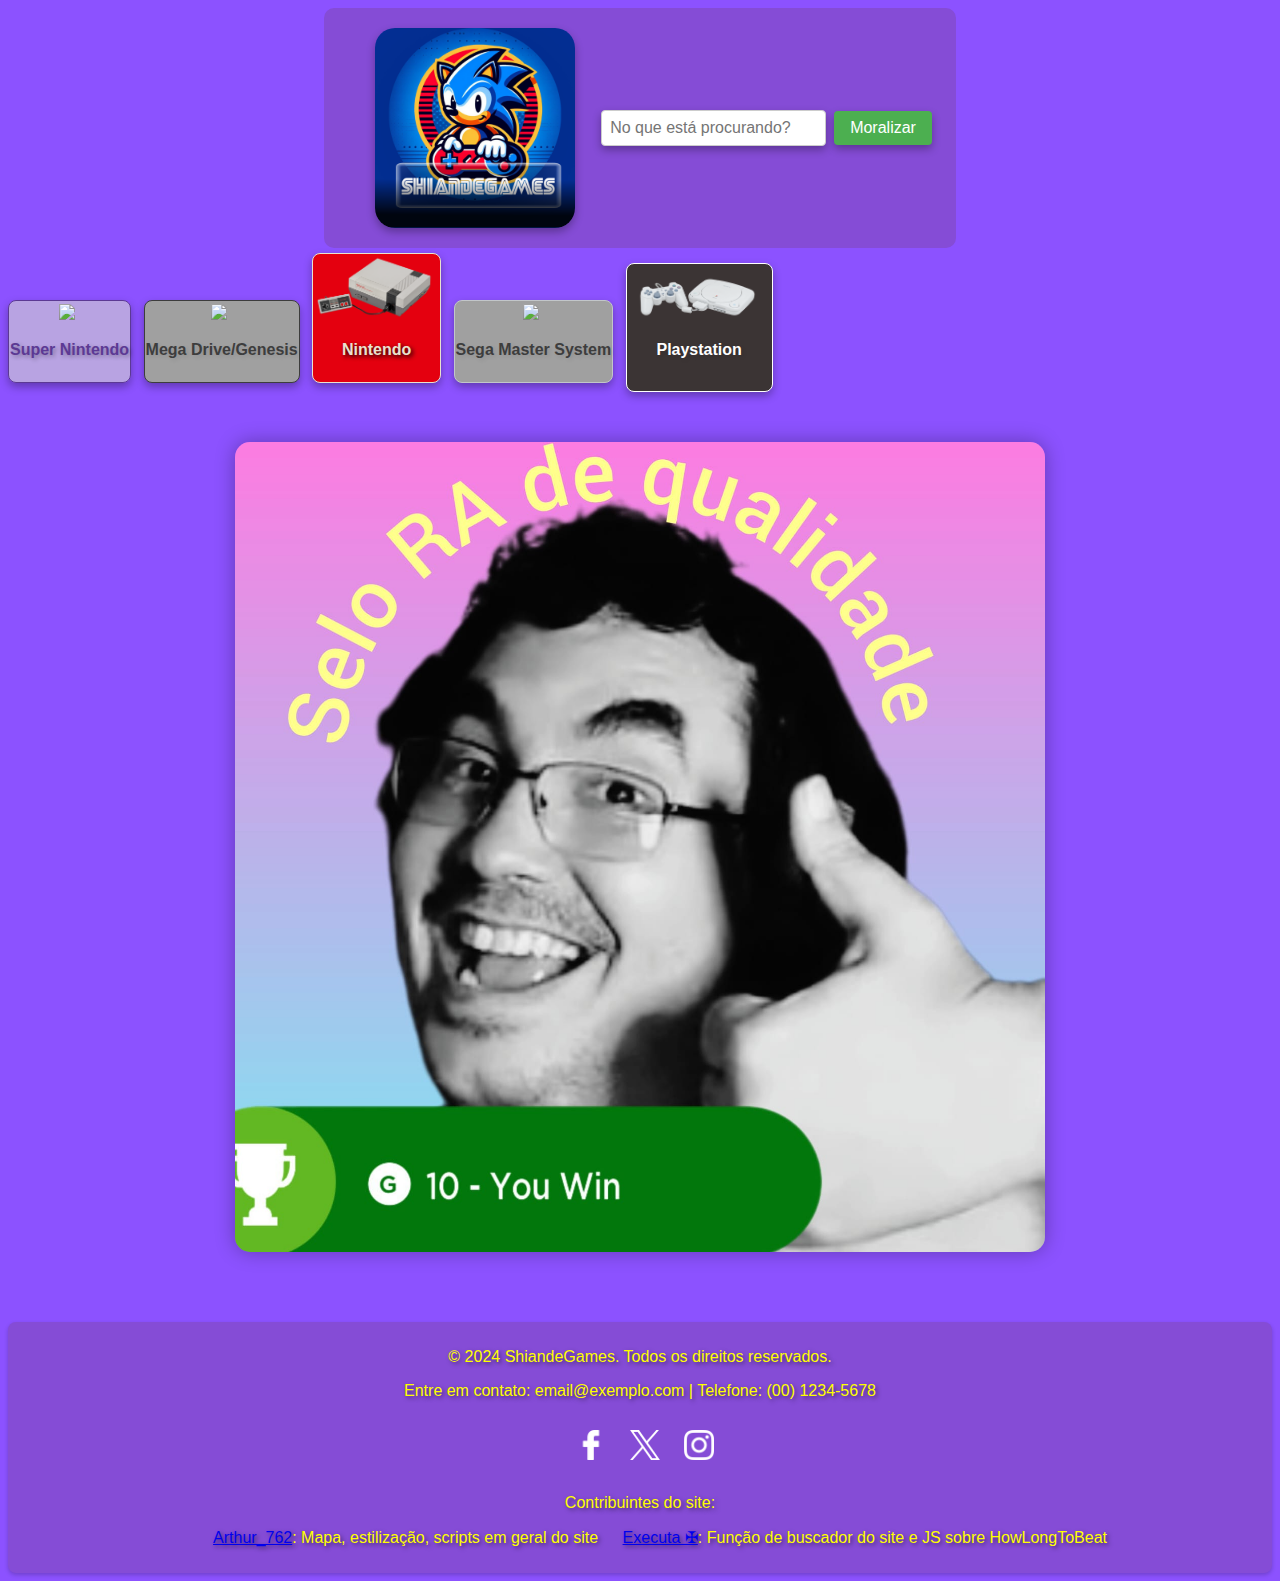
==== commit 16c0e472: "Add files via upload" ====
--- a/index.html
+++ b/index.html
@@ -7,3018 +7,42 @@
     <link rel="stylesheet" href="style.css">
 </head>
 <body>
-    <nav class="navbar">
+    <div class="navbar-container">
         <div class="title">
-            <h1>ShiandeGames Moralizadas</h1>
+            <img src="imagens/body/titleIcon.png">
             <input id="input-game" type="text" placeholder="No que está procurando?" aria-label="Pesquise aqui" aria-labelledby="search-label">
             <button id="btn-moralize">Moralizar</button>
         </div>
+    </div>
+    
+    <nav class="navbar-icon">
     </nav>
 
-    <button id="show-or-hide-snes"><h4>Super Nintendo</h4></button>
-    <button id="show-or-hide-md"><h4>Mega Drive</h4></button>
-    <button id="show-or-hide-nes"><h4>Nintendo</h4></button>
-    <button id="show-or-hide-sms"><h4>Sega Master System</h4></button>
-    <button id="show-or-hide-psone"><h4>Playstation</h4></button>
+    <!-- Botão para mostrar ou ocultar conteúdo relacionado ao Super Nintendo -->
+    <button id="show-or-hide-snes">
+        <img src="imagens/button-icon/buttonSnesIcon.png"> <!-- Ícone do Super Nintendo -->
+        <h4>Super Nintendo</h4> <!-- Texto do botão -->
+    </button>
 
-    <div class="contain1">
-        <h1>Super Nintendo</h1>
+    <button id="show-or-hide-md">
+        <img src="imagens/button-icon/buttonMdIcon.png">
+        <h4>Mega Drive/Genesis</h4>
+    </button>
 
-        <h2>0-9</h2>
-        <p>
-        5-in-1 SuperMario All-Stars/SuperMarioWorld - Nintendo - Dezembro 1994<br>
-        7th Saga, The - Enix - Setembro 1993
-        </p>
+    <button id="show-or-hide-nes">
+        <img src="imagens/button-icon/buttonNesIcon.png">
+        <h4>Nintendo</h4>
+    </button>
 
-        <!-- Lista de jogos continuada com outras letras -->
+    <button id="show-or-hide-sms">
+        <img src="imagens/button-icon/buttonSmsIcon.png">
+        <h4>Sega Master System</h4>
+    </button>
 
-        <h2>A</h2>
-        <p>
-        A.S.P.: Air Strike Patrol - Seta - Janeiro 1995<br>
-        Aaahh!!! Real Monsters - Majesco - Novembro 1995<br>
-        ABC's Monday Night Football - Data East - Dezembro 1993<br>
-        ACME Animation Factory - Sunsoft - Novembro 1994<br>
-        ActRaiser - Enix - Novembro 1991<br>
-        ActRaiser 2 - Enix - Novembro 1993<br>
-        Addams Family Values - Ocean - Fevereiro 1995<br>
-        Addams Family, The - Ocean - Março 1992<br>
-        Addams Family: Pugsley's Scavenger Hunt, The - Ocean - Fevereiro 1993<br>
-        Adventure of Kid Kleets, The - Ocean - Agosto 1994<br>
-        Adventures of Batman & Robin, The - Konami - Dezembro 1994<br>
-        Adventures of Dr. Franken, The - DTMC - Dezembro 1993<br>
-        Adventures of Rocky & Bullwinkle and Friends, The - THQ - Junho 1993<br>
-        Adventures of Yogi Bear - Cybersoft - Outubro 1994<br>
-        Aero Fighters - Video System - Novembro 1994<br>
-        Aero the Acro-bat - Sunsoft - Outubro 1993<br>
-        Aero the Acro-bat 2 - Sunsoft - Novembro 1994<br>
-        Aerobiz - Koei - Fevereiro 1993<br>
-        Aerobiz SuperSonic - Koei - Agosto 1994<br>
-        Air Cavalry - Cybersoft - Junho 1995<br>
-        Al Unser Jr.'s Road To The Top - Mindscape - Novembro 1994<br>
-        Alfred Chicken - Mindscape - Fevereiro 1994<br>
-        Alien vs. Predator - Activision - Setembro 1993<br>
-        Alien3 - LJN - Maio 1993<br>
-        American Gladiators - Gametek - Abril 1993<br>
-        An American Tail: Fievel Goes West - Hudson Soft - Agosto 1994<br>
-        Andre Agassi Tennis - TecMagik - Maio 1994<br>
-        Animaniacs - Konami - Novembro 1994<br>
-        Arcade's Greatest Hits: Atari Collection - Midway - Agosto 1997<br>
-        Arcana - Hal America - Maio 1992<br>
-        Ardy Lightfoot - Titus - Fevereiro 1996<br>
-        Arkanoid: Doh It Again - Nintendo - Novembro 1997<br>
-        Art of Fighting - Takara - Dezembro 1993<br>
-        Axelay - Konami - Setembro 1992
-        </p>
-
-        <!-- Lista de jogos continuada com outras letras -->
-
-        <h2>B</h2>
-        <p>
-        B.O.B. - Electronic Arts - Junho 1993<br>
-        Ballz 3-D - Accolade - Novembro 1994<br>
-        Barbie Super Model - Hi-Tech - Dezembro 1993<br>
-        Bass Masters Classic - Malibu Games - Junho 1995<br>
-        Bass Masters Classic: Pro Edition - Black Pearl Software - Julho 1996<br>
-        Bassin's Black Bass with Hank Parker - Hot-B - Novembro 1994<br>
-        Batman Forever - Acclaim - Agosto 1995<br>
-        Batman Returns - Konami - Abril 1993<br>
-        Battle Blaze - American Sammy - Dezembro 1993<br>
-        Battle Cars - Namco - Dezembro 1993<br>
-        Battle Clash - Nintendo - Outubro 1992<br>
-        Battle Grand Prix - Hudson Soft - Abril 1993<br>
-        Battletoads & Double Dragon: The Ultimate Team - Tradewest - Outubro 1993<br>
-        Battletoads in Battlemaniacs - Tradewest - Junho 1993<br>
-        Bazooka Blitzkrieg - Bandai - Novembro 1992<br>
-        Beavis and Butt-Head - Majesco - Novembro 1994<br>
-        Bebe's Kids - Mandingo - Abril 1994<br>
-        Beethoven's 2nd - Hi-Tech - Dezembro 1993<br>
-        Best of the Best: Championship Karate - Electro Brain - Novembro 1992<br>
-        Big Sky Trooper - JVC - Outubro 1995<br>
-        Biker Mice from Mars - Konami - Dezembro 1994<br>
-        Bill Laimbeer's Combat Basketball - Hudson Soft - Abril 1991<br>
-        Bill Walsh College Football - EA Sports - Dezembro 1993<br>
-        BioMetal - Athena - Abril 1993<br>
-        Blackthorne - Interplay - Maio 1995<br>
-        Blades of Steel - Konami - Dezembro 1991<br>
-        Blazeon - Atlus - Julho 1992<br>
-        Blue's Brothers, The - Titus - Março 1993<br>
-        Boogerman: A Pick and Flick Adventure - Interplay - Novembro 1994<br>
-        Boxing Legends of the Ring - Electro Brain - Novembro 1993<br>
-        Brain Lord - Enix - Novembro 1994<br>
-        Bram Stoker's Dracula - Sony Imagesoft - Outubro 1993<br>
-        Brandish - Koei - Dezembro 1994<br>
-        Brawl Brothers - Jaleco - Março 1993<br>
-        BreakThru! - Spectrum Holobyte - Janeiro 1995<br>
-        Breath of Fire - SquareSoft - Agosto 1994<br>
-        Breath of Fire II - Capcom - Outubro 1995<br>
-        Brett Hull Hockey - Accolade - Agosto 1994<br>
-        Brett Hull Hockey '95 - Accolade - Dezembro 1994<br>
-        Bronkie the Bronchiasaurus - Raya Systems - Maio 1995<br>
-        Brunswick World: Tournament of Champions - THQ - Setembro 1997<br>
-        Brutal: Paws of Fury - GameTek - Novembro 1994<br>
-        Bubsy II - Accolade - Fevereiro 1994<br>
-        Bubsy in Claws Encounters of the Furred Kind - Accolade - Março 1993<br>
-        Bug's Bunny Rabbit Rampage, The - Sunsoft - Junho 1994<br>
-        Bulls vs. Blazers and the NBA Playoffs - EA Sports - Janeiro 1993<br>
-        Bust-A-Move - Taito - Novembro 1995<br>
-        Busy World of Richard Scarry, The - Sega - Setembro 1994
-        </p>
-
-        <!-- Lista de jogos continuada com outras letras -->
-
-        <h2>C</h2>
-        <p>
-        C2: Judgement Clay - Interplay - Setembro 1995<br>
-        Cal Ripken Jr. Baseball - Mindscape - Julho 1992<br>
-        California Games II - DTMC - Junho 1993<br>
-        Cannondale Cup - Sony Imagesoft - Março 1994<br>
-        Capcom's MVP Football - Capcom - Outubro 1993<br>
-        Capcom's Soccer Shootout - Capcom - Setembro 1994<br>
-        Captain America and The Avengers - Mindscape - Dezembro 1993<br>
-        Captain Commando - Capcom - Julho 1995<br>
-        Captain Novolin - Sculptured Software - Novembro 1992<br>
-        Carrier Aces - Cybersoft - Julho 1995<br>
-        Casino Kid 2 - Sofel - Outubro 1993<br>
-        Castlevania: Dracula X - Konami - Outubro 1995<br>
-        Championship Pool - Mindscape - Julho 1993<br>
-        Championship Soccer '94 - Sony Imagesoft - Agosto 1994<br>
-        Chavez - American Softworks - Março 1994<br>
-        Chester Cheetah: Too Cool to Fool - Kaneko - Janeiro 1993<br>
-        Chester Cheetah: Wild Wild Quest - Kaneko - Janeiro 1994<br>
-        Choplifter III: Rescue Survive - Ocean - Dezembro 1994<br>
-        Chrono Trigger - SquareSoft - Agosto 1995<br>
-        Chuck Rock - Sony Imagesoft - Agosto 1992<br>
-        Chuck Rock II: Son of Chuck - Sony Imagesoft - Dezembro 1993<br>
-        Clay Fighter - Interplay - Setembro 1993<br>
-        Clay Fighter: Tournament Edition - Interplay - Agosto 1994<br>
-        Claymates - Interplay - Dezembro 1993<br>
-        Cliffhanger - Sony Imagesoft - Setembro 1993<br>
-        Clue - Parker Brothers - Dezembro 1992<br>
-        College Football USA '97 - EA Sports - Agosto 1996<br>
-        College Slam - Acclaim - Abril 1996<br>
-        Columns - Sega - Junho 1991<br>
-        Columns III - Sega - Outubro 1994<br>
-        Combatribes, The - Acclaim - Dezembro 1992<br>
-        Competition Carts - Nintendo - Março 1992<br>
-        Contra III: The Alien Wars - Konami - Abril 1992<br>
-        Cool Spot - Virgin Games - Julho 1993<br>
-        Cutthroat Island - Acclaim - Novembro 1995<br>
-        Cybernator Konami Abril 1993<br>
-        Cyberspin Takara Novembro 1992
-        </p>
-
-        <!-- Lista de jogos continuada com outras letras -->
-
-        <h2>D</h2>
-        <p>
-        Daffy Duck: The Marvin Missions - Sunsoft - Outubro 1993<br>
-        Darius Twin - Taito Software - Novembro 1991<br>
-        David Crane's Amazing Tennis - Absolute - Outubro 1992<br>
-        Death and Return of Superman, The - Sunsoft - Agosto 1994<br>
-        Demolition Man - Acclaim - Agosto 1995<br>
-        Demon's Crest - Capcom - Novembro 1994<br>
-        Dennis the Menace - Ocean - Dezembro 1993<br>
-        Desert Strike: Return to the Gulf - Electronic Arts - Outubro 1992<br>
-        D-Force - Asmik - Dezembro 1991<br>
-        Dig & Spike Volleyball - Hudson Soft - Dezembro 1993<br>
-        Dinocity - Irem - Setembro 1992<br>
-        Dirt Trax FX - Acclaim - Novembro 1995<br>
-        Disney's Aladdin - Majesco - Novembro 1993<br>
-        Disney's Beauty and the Beast - Hudson Soft - Julho 1994<br>
-        Disney's Goof Troop - Majesco - Julho 1993<br>
-        Disney's The Lion King - Majesco - Outubro 1994<br>
-        Donkey Kong Country - Nintendo - Novembro 1994<br>
-        Donkey Kong Country 2: Diddy's Kong Quest - Nintendo - Dezembro 1995<br>
-        Donkey Kong Country 3: Dixie Kong's Double Trouble - Nintendo - Novembro 1996<br>
-        Doom - Midway - Setembro 1995<br>
-        Doom Troopers - Adrenalin Entertainment - Outubro 1995<br>
-        Doomsday Warrior - Renovation - Março 1993<br>
-        Double Dragon V: The Shadow Falls - Tradewest - Agosto 1994<br>
-        Dragon View - Kemco - Novembro 1994<br>
-        Dragon: The Bruce Lee Story - Acclaim - Julho 1995<br>
-        Dragon Quest<br>
-        Dragon Quest 2<br>
-        Dragon Quest 3<br>
-        Dragon's Lair - Data East - Fevereiro 1993<br>
-        Drakkhen - Seika - Setembro 1991<br>
-        Dream TV - Triffix - Abril 1994<br>
-        Duel: Test Drive II , The - Accolade - Dezembro 1992<br>
-        Dungeon Master - JVC - Junho 1993
-        </p>
-
-        <!-- Lista de jogos continuada com outras letras -->
-
-        <h2>E</h2>
-        <p>
-        E.V.O.: Search for Eden - Enix - Julho 1993<br>
-        EarthBound - Nintendo - Junho 1995<br>
-        Earthworm Jim - Playmates - Outubro 1994<br>
-        Earthworm Jim 2 - Playmates - Novembro 1995<br>
-        Eek! The Cat - Ocean - Agosto 1994<br>
-        Elite Soccer - Gametek - Agosto 1994<br>
-        Emmitt Smith Football - JVC - Novembro 1995<br>
-        Equinox - Sony Imagesoft - Março 1994<br>
-        ESPN Baseball Tonight - Sony Imagesoft - Maio 1994<br>
-        ESPN National Hockey Night - Sony Imagesoft - Dezembro 1994<br>
-        ESPN Speedworld - Sony Imagesoft - Novembro 1994<br>
-        ESPN Sunday Night Football - Sony Imagesoft - Novembro 1994<br>
-        Extra Innings - Sony Imagesoft - Março 1992<br>
-        Eye of the Beholder - Capcom - Abril 1994
-        </p>
-
-        <!-- Lista de jogos continuada com outras letras -->
-
-        <h2>F</h2>
-        <p>
-        F1 Pole Position - UBI Soft - Dezembro 1993<br>
-        F1 ROC II: Race of Champions - Seta - Julho 1994<br>
-        F1 ROC: Race of Champions - Seta - Setembro 1992<br>
-        Faceball 2000 - Bullet Proof Software - Setembro 1992<br>
-        Family Dog - Malibu Games - Junho 1993<br>
-        Family Feud - Majesco - Outubro 1993<br>
-        Fatal Fury - Takara - Abril 1993<br>
-        Fatal Fury 2 - Takara - Abril 1994<br>
-        Fatal Fury Special - Playmates - Abril 1995<br>
-        FIFA International Soccer - EA Sports - Maio 1994<br>
-        FIFA Soccer '96 - EA Sports - Novembro 1995<br>
-        Fighter's History - Data East - Agosto 1994<br>
-        Final Fantasy II - Square Soft - Novembro 1991<br>
-        Final Fantasy III - Square Soft - Outubro 1994<br>
-        Final Fantasy: Mystic Quest - Square Soft - Outubro 1992<br>
-        Final Fight - Capcom - Setembro 1991<br>
-        Final Fight 2 - Capcom - Agosto 1993<br>
-        Final Fight 3 - Capcom - Janeiro 1996<br>
-        Final Fight Guy - Capcom - Junho 1994<br>
-        Fire Emblem: Monsho no Nazo - Intelligent Systems - 1994<br>
-        Fire Emblem: Seisen no Keifu - Intelligent Systems - 1996<br>
-        Fire Emblem: Thracia 776 - Intelligent Systems - 1999<br>
-        Firepower 2000 - Sunsoft - Novembro 1992<br>
-        Firestriker - DTMC - Outubro 1994<br>
-        First Samurai - Kemco - Julho 1993<br>
-        Flashback: The Quest for Identity - US Gold - Fevereiro 1994<br>
-        Flintstones: The Movie, The - Ocean - Fevereiro 1995<br>
-        Flintstones: The Treasure of Sierra Madrock, The - Taito Software - Março 1994<br>
-        Football Fury - American Sammy - Outubro 1993<br>
-        Foreman For Real - Acclaim - Setembro 1995<br>
-        Frank Thomas' Big Hurt Baseball - Acclaim - Novembro 1995<br>
-        Frantic Flea - Gametek - Abril 1996<br>
-        Full Throttle Racing - Cybersoft - Janeiro 1995<br>
-        Fun 'N' Games - Tradewest - Agosto 1994<br>
-        F-Zero - Nintendo - Agosto 1991
-        </p>
-
-        <!-- Lista de jogos continuada com outras letras -->
-
-        <h2>G</h2>
-        <p>
-        Gemfire - Koei - Dezembro 1992<br>
-        Genghis Khan II: Clan of the Grey Wolf - Koei - Dezembro 1993<br>
-        George Foreman's KO Boxing - Acclaim - Setembro 1992<br>
-        Ghoul Patrol - JVC - Novembro 1994<br>
-        Goal! - Jaleco - Dezembro 1992<br>
-        Gods - Mindscape - Dezembro 1992<br>
-        GP-1 - Atlus Software - Setembro 1993<br>
-        GP-1: Part II - Atlus Software - Dezembro 1994<br>
-        Gradius III - Konami - Agosto 1991<br>
-        Great Circus Mystery: Starring Mickey and Minnie, The - Capcom - Outubro 1994<br>
-        Great Waldo Search, The - THQ - Junho 1993<br>
-        GunForce - Irem - Novembro 1992
-        </p>
-
-        <!-- Lista de jogos continuada com outras letras -->
-
-        <h2>H</h2>
-        <p>
-        Hagane - Hudson Soft - Junho 1995<br>
-        HammerLock Wrestling - Jaleco - Outubro 1994<br>
-        Hardball III - Accolade - Junho 1994<br>
-        Harley's Humongous Adventure - Hi-Tech - Fevereiro 1993<br>
-        Harvest Moon - Natsume - Junho 1997<br>
-        Head-On Soccer - US Gold - Setembro 1995<br>
-        Hit the Ice - Taito Software - Fevereiro 1993<br>
-        Hole in One Golf - Hal America - Setembro 1991<br>
-        Home Alone - THQ - Dezembro 1991<br>
-        Home Alone 2: Lost in New York - THQ - Outubro 1992<br>
-        Home Improvement - Absolute - Novembro 1994<br>
-        Hong Kong 97 - HappySoft - 1995<br>
-        Hook - Sony Imagesoft - Outubro 1992<br>
-        Hunt for Red Outubro, The - Hi-Tech - Janeiro 1993<br>
-        Hurricanes - US Gold - Dezembro 1994<br>
-        Hyper V-Ball - Video System - Junho 1994<br>
-        HyperZone - Hal America - Setembro 1991
-        </p>
-
-        <!-- Lista de jogos continuada com outras letras -->
-
-        <h2>I</h2>
-        <p>
-        Ignition Factor, The - Jaleco - Janeiro 1995<br>
-        Illusion of Gaia - Nintendo - Setembro 1994<br>
-        Imperium - Vic Tokai - Novembro 1992<br>
-        Incantation - Titus - Dezembro 1996<br>
-        Incredible Crash Dummies, The - LJN - Outubro 1993<br>
-        Incredible Hulk, The - US Gold - Agosto 1994<br>
-        Indiana Jones' Greatest Adventures - JVC - Outubro 1994<br>
-        Inindo: Way of the Ninja - Koei - Março 1993<br>
-        Inspector Gadget - Hudson Soft - Dezembro 1993<br>
-        International Superstar Soccer - Konami - Junho 1995<br>
-        International Superstar Soccer Deluxe - Konami - Novembro 1995<br>
-        International Tennis Tour - Taito Software - Novembro 1993<br>
-        Irem Skins Game - Irem - Outubro 1992<br>
-        Itchy & Scratchy Game, The - Acclaim - Março 1995<br>
-        Izzy's Quest for the Olympic Rings - US Gold - Novembro 1995
-        </p>
-
-        <!-- Lista de jogos continuada com outras letras -->
-
-        <h2>J</h2>
-        <p>
-        Jack Nicklaus Golf - Tradewest - Maio 1992<br>
-        James Bond Jr. - THQ - Outubro 1992<br>
-        Jammit! - GTE - Novembro 1994<br>
-        Jeopardy! Deluxe Edition - Majesco - Junho 1994<br>
-        Jeopardy! Featuring Alex Trebek - Gametek - Dezembro 1992<br>
-        Jeopardy! Sports Edition - Gametek - Maio 1994<br>
-        Jetsons: The Invasion of the Planet Pirates, The - Taito Software - Junho 1994<br>
-        Jim Power: The Lost Dimension in 3-D - Electro Brain - Dezembro 1993<br>
-        Jimmy Connors Pro Tennis Tour - UBI Soft - Dezembro 1992<br>
-        Jimmy Houston's Bass Tournament USA - American Sammy - Novembro 1995<br>
-        Joe & Mac 2: Lost in the Tropics - Data East - Abril 1994<br>
-        Joe & Mac: Caveman Ninjas - Data East - Janeiro 1992<br>
-        John Madden Football '93 - EA Sports - Novembro 1992<br>
-        John Madden's Football - EA Sports - Novembro 1991<br>
-        Judge Dredd - Acclaim - Junho 1995<br>
-        Jungle Book, The - Majesco - Agosto 1994<br>
-        Jungle Strike - Electronic Arts - Junho 1995<br>
-        Jurassic Park - Majesco - Novembro 1993<br>
-        Jurassic Park 2: The Chaos Continues - Ocean - Novembro 1994<br>
-        Justice League Task Force - Acclaim - Junho 1995
-        </p>
-
-        <!-- Lista de jogos continuada com outras letras -->
-
-        <h2>K</h2>
-        <p>
-        Kablooey - Kemco - Agosto 1992<br>
-        Kawasaki Caribbean Challenge - Gametek - Junho 1993<br>
-        Kawasaki Superbike Challenge - Time Warner - Dezembro 1995<br>
-        Ken Griffey Jr. Presents: Major League Baseball - Nintendo - Março 1994<br>
-        Ken Griffey Jr.'s Winning Run - Nintendo - Junho 1996<br>
-        Kendo Rage - Seta - Outubro 1993<br>
-        Kid Klown in Crazy Chase - Kemco - Setembro 1994<br>
-        Killer Instinct - Nintendo - Agosto 1995<br>
-        King Arthur & the Knights of Justice - Enix - Julho 1995<br>
-        King Arthur's World - Jaleco - Março 1993<br>
-        King of Dragons - Capcom - Abril 1994<br>
-        King of the Monsters - Takara - Outubro 1992<br>
-        King of the Monsters II - Takara - Junho 1994<br>
-        Kirby Super Star - Nintendo - Setembro 1996<br>
-        Kirby's Avalanche - Nintendo - Fevereiro 1995<br>
-        Kirby's Dream Course - Nintendo - Fevereiro 1995<br>
-        Kirby's Dream Land 3 - Nintendo - Novembro 1997<br>
-        Knights of the Round - Capcom - Abril 1994<br>
-        Krusty's Super Fun House - Acclaim - Junho 1992<br>
-        Kyle Petty's No Fear Racing - Midway - Abril 1995
-        </p>
-
-        <!-- Lista de jogos continuada com outras letras -->
-
-        <h2>L</h2>
-        <p>
-        Lagoon - Seika - Dezembro 1991<br>
-        Lamborghini American Challenge - Titus - Novembro 1993<br>
-        Last Action Hero - Sony Imagesoft - Outubro 1993<br>
-        Lawnmower Man, The - THQ - Novembro 1993<br>
-        Legend - Seika - Abril 1994<br>
-        Legend of the Mystical Ninja, The - Konami - Fevereiro 1992<br>
-        Legend of Zelda: A Link to the Past, The - Nintendo - Abril 1992<br>
-        Lemmings - Sunsoft - Março 1992<br>
-        Lemmings 2: The Tribes - Psygnosis - Novembro 1994<br>
-        Lester the Unlikely - DTMC - Janeiro 1994<br>
-        Lethal Enforcers - Konami - Janeiro 1994<br>
-        Lethal Weapon - Ocean - Dezembro 1992<br>
-        Liberty or Death - Koei - Abril 1994<br>
-        Lock On - Vic Tokai - Outubro 1993<br>
-        Looney Tunes B-Ball! - Acclaim - Fevereiro 1995<br>
-        Lord of the Rings: Volume 1 , The - Interplay - Outubro 1994<br>
-        Lost Vikings , The - Interplay - Abril 1993<br>
-        Lost Vikings 2, The - Interplay - Maio 1997<br>
-        Lufia & The Fortress of Doom - Taito Software - Dezembro 1993<br>
-        Lufia 2: Rise of the Sinistrals - Natsume - Agosto 1996
-        </p>
-
-        <!-- Lista de jogos continuada com outras letras -->
-
-        <h2>M</h2>
-        <p>
-        Madden '96 - EA Sports - Novembro 1995<br>
-        Madden NFL '94 - EA Sports - Outubro 1993<br>
-        Madden NFL '95 - EA Sports - Novembro 1994<br>
-        Madden NFL '97 - Electronic Arts - Outubro 1996<br>
-        Madden NFL '98 - THQ - Novembro 1997<br>
-        Magic Boy - JVC - Agosto 1996<br>
-        Magic Sword - Capcom - Agosto 1992<br>
-        Magical Quest starring Mickey Mouse, The - Capcom - Dezembro 1992<br>
-        Mario is Missing! - Software Toolworks - Junho 1993<br>
-        Mario Paint - Nintendo - Agosto 1992<br>
-        Mario's Early Years: Fun with Numbers - Software Toolworks - Setembro 1994<br>
-        Mario's Early Years: Fun with Letters - Software Toolworks - Outubro 1994<br>
-        Mario's Early Years: Pre-School - Mindscape - Novembro 1994<br>
-        Mario's Time Machine - Mindscape - Dezembro 1993<br>
-        Mark Davis': The Fishing Master - Natsume - Abril 1996<br>
-        Marvel Super Heroes: War of the Gems - Capcom - Novembro 1996<br>
-        Mary Shelley's Frankenstein - Sony Imagesoft - Novembro 1994<br>
-        Mask, The - Black Pearl Software - Outubro 1995<br>
-        Math Blaster: Episode 1 - Davidson Assoc. - Outubro 1994<br>
-        Maui Mallard in Cold Shadow - Nintendo - Novembro 1996<br>
-        Mecarobot Golf - Toho - Setembro 1993<br>
-        MechWarrior - Activision - Maio 1993<br>
-        MechWarrior 3050 - Activision - Outubro 1995<br>
-        Mega Man 7 - Capcom - Setembro 1995<br>
-        Mega Man Soccer - Capcom - Abril 1994<br>
-        Mega Man X - Majesco - Janeiro 1994<br>
-        Mega Man X2 - Capcom - Janeiro 1995<br>
-        Mega Man X3 - Capcom - Janeiro 1996<br>
-        Metal Combat: Falcon's Revenge - Nintendo - Dezembro 1993<br>
-        Metal Marines - Namco - Dezembro 1993<br>
-        Metal Morph - FCI - Dezembro 1994<br>
-        Metal Warriors - Konami - Abril 1995<br>
-        Michael Andretti's Indy Car Challenge - Bullet Proof Software - Setembro 1994<br>
-        Michael Jordan in Chaos in the Windy City - Electronic Arts - Novembro 1994<br>
-        Mickey Mania: The Timeless Adventures of Mickey Mouse - Sony Imagesoft - Outubro 1994<br>
-        Mickey's Ultimate Challenge - Hi-Tech - Fevereiro 1994<br>
-        Micro Machines - Ocean - Dezembro 1994<br>
-        Might & Magic III: Isles of Terra - FCI - Janeiro 1995<br>
-        Mighty Max - Ocean - Fevereiro 1995<br>
-        Mighty Morphin Power Rangers - Bandai - Setembro 1994<br>
-        Mighty Morphin Power Rangers - The Movie - Bandai - Junho 1995<br>
-        Mighty Morphin Power Rangers Fighting Edition - Bandai - Setembro 1995<br>
-        MLBPA Baseball - EA Sports - Março 1994<br>
-        Mohawk and Headphone Jack - Black Pearl Software - Agosto 1996<br>
-        Monopoly - Majesco - Setembro 1992<br>
-        Mortal Kombat - Acclaim - Setembro 1993<br>
-        Mortal Kombat II - Acclaim - Setembro 1994<br>
-        Mortal Kombat III - Midway - Outubro 1995<br>
-        Mountain Bike Rally - Life Fitness - Outubro 1994<br>
-        Mr. Do! - Black Pearl Software - Dezembro 1996<br>
-        Mr. Nutz - Ocean - Agosto 1994<br>
-        Ms. Pac Man - Midway - Setembro 1996<br>
-        Musya: The Classic Japanese Tale of Horror - Seta - Dezembro 1992<br>
-        Mutant Chronicles: Doomtroopers - Playmates - Novembro 1995
-        </p>
-
-        <!-- Lista de jogos continuada com outras letras -->
-
-        <h2>N</h2>
-        <p>
-        Natsume Championship Wrestling - Natsume - Junho 1994<br>
-        NBA All-Star Challenge - LJN - Dezembro 1992<br>
-        NBA Give 'N Go - Konami - Novembro 1995<br>
-        NBA Hang Time - Midway - Novembro 1996<br>
-        NBA Jam - Acclaim - Março 1994<br>
-        NBA Jam Tournament Edition - Acclaim - Fevereiro 1995<br>
-        NBA Live '95 - EA Sports - Outubro 1994<br>
-        NBA Live '96 - EA Sports - Outubro 1995<br>
-        NBA Live '97 - EA Sports - Dezembro 1996<br>
-        NBA Live '98 - THQ - Março 1998<br>
-        NBA Showdown - EA Sports - Outubro 1993<br>
-        NCAA Basketball - Nintendo - Outubro 1992<br>
-        NCAA Final Four Basketball - Mindscape - Fevereiro 1995<br>
-        NCAA Football - Mindscape - Outubro 1994<br>
-        Newman Haas' Indy Car Racing: Featuring Nigel Mansell - Acclaim - Novembro 1994<br>
-        NFL Football - Konami - Julho 1993<br>
-        NFL MVP Football - Capcom - Outubro 1993<br>
-        NFL Quarterback Club - LJN - Dezembro 1994<br>
-        NFL Quarterback Club '96 - Acclaim - Novembro 1995<br>
-        NHL '94 - EA Sports - Outubro 1993<br>
-        NHL '95 - EA Sports - Novembro 1994<br>
-        NHL '96 - EA Sports - Setembro 1995<br>
-        NHL '97 - Black Pearl Software - Outubro 1996<br>
-        NHL '98 - THQ - Dezembro 1997<br>
-        NHL Stanley Cup - Nintendo - Novembro 1993<br>
-        NHLPA Hockey '93 - EA Sports - Dezembro 1992<br>
-        Nickelodeon GUTS - Viacom New Media - Novembro 1994<br>
-        Nigel Mansell's World Championship Racing - Gametek - Julho 1993<br>
-        Ninja Gaiden Trilogy - Tecmo - Agosto 1995<br>
-        Ninja Warriors, The - Taito Software - Fevereiro 1994<br>
-        No Escape - Sony Imagesoft - Novembro 1994<br>
-        Nobunaga's Ambition - Koei - Dezembro 1993<br>
-        Nobunaga's Ambition: Lord of Darkness - Koei - Outubro 1994<br>
-        Nolan Ryan's Baseball - Romstar - Fevereiro 1992<br>
-        Nosferatu - Seta - Outubro 1995
-        </p>
-
-        <!-- Lista de jogos continuada com outras letras -->
-
-        <h2>O</h2>
-        <p>
-        Obitus - Bullet Proof Software - Setembro 1994<br>
-        Ogre Battle - Enix - Maio 1995<br>
-        Olympic Summer Games - Black Pearl Software - Junho 1996<br>
-        On the Ball - Taito Software - Novembro 1992<br>
-        Operation Europe: Path to Victory - Koei - Junho 1994<br>
-        Operation Logic Bomb - Jaleco - Setembro 1993<br>
-        Operation Thunderbolt - Taito Software - Outubro 1994<br>
-        Oscar - Titus - Outubro 1996<br>
-        Out of This World - Interplay - Novembro 1992<br>
-        Out to Lunch - Mindscape - Novembro 1993<br>
-        Outlander - Mindscape - Abril 1993
-        </p>
-
-        <!-- Lista de jogos continuada com outras letras -->
-
-        <h2>P</h2>
-        <p>
-        P.T.O.: II - Koei - Dezembro 1995<br>
-        P.T.O.: Pacific Theater of Operations - Koei - Setembro 1993<br>
-        Pac-Attack - Namco - Outubro 1993<br>
-        Pac-in-Time - Namco - Janeiro 1995<br>
-        Packy and Marlon - Raya Systems - Junho 1995<br>
-        Pac-Man 2: The New Adventures - Majesco - Setembro 1994<br>
-        Pagemaster, The - Fox Interactive - Novembro 1994<br>
-        Paladin's Quest - Enix - Outubro 1993<br>
-        Paperboy 2 - Majesco - Novembro 1991<br>
-        Peace Keepers, The - Jaleco - Março 1994<br>
-        PGA European Tour - Black Pearl Software - Setembro 1996<br>
-        PGA Tour '96 - Black Pearl Software - Janeiro 1996<br>
-        PGA Tour Golf - EA Sports - Março 1992<br>
-        Phalanx: The Enforce Fighter A-144 - Kemco - Outubro 1992<br>
-        Phantom 2040 - Viacom New Media - Junho 1995<br>
-        Pieces - Atlus Software - Dezembro 1994<br>
-        Pilotwings - Nintendo - Agosto 1991<br>
-        Pinball Dreams - Gametek - Abril 1994<br>
-        Pinball Fantasies - Gametek - Fevereiro 1995<br>
-        Pink Panther in Pink Goes to Hollywood - TecMagik - Novembro 1993<br>
-        Pinocchio - Nintendo - Novembro 1996<br>
-        Pirates of Dark Water, The - Sunsoft - Maio 1994<br>
-        Pitfall: The Mayan Adventure - Majesco - Novembro 1994<br>
-        Pit-Fighter - THQ - Março 1992<br>
-        Plok - Tradewest - Setembro 1993<br>
-        Pocky & Rocky - Natsume - Junho 1993<br>
-        Pocky & Rocky 2 - Natsume - Novembro 1994<br>
-        Populous - Acclaim - Setembro 1991<br>
-        Porky Pig's Haunted Holiday - Acclaim - Outubro 1995<br>
-        Power Instinct - Atlus Software - Dezembro 1994<br>
-        Power Moves - Kaneko - Janeiro 1993<br>
-        Power Piggs of the Dark Ages - Titus - Maio 1996<br>
-        Power Rangers Zeo: Battle Racers - Bandai - Setembro 1996<br>
-        Prehistorik Man - Titus - Janeiro 1996<br>
-        Primal Rage - Time Warner - Agosto 1995<br>
-        Prince of Persia - Konami - Novembro 1992<br>
-        Prince of Persia 2: The Shadow and the Flame - Titus - Outubro 1996<br>
-        Pro Quarterback - Tradewest - Dezembro 1992<br>
-        Pro Sport Hockey - Jaleco - Fevereiro 1994<br>
-        Push-Over - Ocean - Dezembro 1992
-        </p>
-
-        <!-- Lista de jogos continuada com outras letras -->
-
-        <h2>Q</h2>
-        <p>
-        Q*Bert 3 - NTVIC - Outubro 1992
-        </p>
-
-        <!-- Lista de jogos continuada com outras letras -->
-
-        <h2>R</h2>
-        <p>
-        Race Drivin' - THQ - Outubro 1992<br>
-        Radical Rex - Activision - Outubro 1994<br>
-        Raiden Trad - Electro Brain - Abril 1992<br>
-        Rampart - Electronic Arts - Agosto 1992<br>
-        Ranma ½: Hard Battle - DTMC - Novembro 1993<br>
-        Rap Jam: Volume One - Mandingo - Janeiro 1995<br>
-        Realm - Titus - Dezembro 1996<br>
-        Red Line: F-1 Racer - Absolute - Setembro 1993<br>
-        Relief Pitcher - Left Field Ent. - Maio 1994<br>
-        Ren & Stimpy Show Part II: Fire Dogs - THQ - Junho 1994<br>
-        Ren & Stimpy Show: Buckaroo$, The - THQ - Abril 1995<br>
-        Ren & Stimpy Show: Time Warp, The - THQ - Novembro 1994<br>
-        Ren & Stimpy Show: Veediots!, The - THQ - Outubro 1993<br>
-        Revolution X - Acclaim - Dezembro 1995<br>
-        Rex Ronan: Experimental Surgeon - Raya Systems - Maio 1994<br>
-        Riddick Bowe Boxing - Extreme - Janeiro 1994<br>
-        Ring ni Kakero - Junho 1998<br>
-        Rise of the Phoenix - Koei - Fevereiro 1995<br>
-        Rise of the Robots - Acclaim - Dezembro 1994<br>
-        Rival Turf! - Jaleco - Abril 1992<br>
-        Road Riot 4WD - THQ - Novembro 1992<br>
-        Road Runner's Death Valley Rally - Sunsoft - Novembro 1992<br>
-        RoboCop 3 - Ocean - Setembro 1992<br>
-        RoboCop versus the Terminator - Virgin Interactive - Novembro 1993<br>
-        Robotrek - Enix - Outubro 1994<br>
-        Rock 'N Roll Racing - Interplay - Setembro 1993<br>
-        Rocketeer, The - IGS - Maio 1992<br>
-        Rocko's Modern Life: Spunky's Dangerous Day - Viacom New Media - Abril 1994<br>
-        Rocky Rodent - Irem - Setembro 1993<br>
-        Roger Clemens' MVP Baseball - LJN - Setembro 1992<br>
-        Romance of the Three Kingdoms II - Koei - Maio 1992<br>
-        Romance of the Three Kingdoms III: Dragon of Destiny - Koei - Dezembro 1993<br>
-        Romance of the Three Kingdoms IV: Wall of Fire - Koei - Julho 1995<br>
-        RPM Racing - Interplay - Novembro 1991<br>
-        R-Type III: The Third Lightning - Jaleco - Outubro 1994<br>
-        Run Saber - Atlus Software - Setembro 1993
-        </p>
-
-        <!-- Lista de jogos continuada com outras letras -->
-
-        <h2>S</h2>
-        <p>
-        S.O.S. - Vic Tokai - Abril 1994<br>
-        S.O.S. Sink or Swim - Titus - Janeiro 1996<br>
-        S.W.A.T. Kats: The Radical Squadron - Hudson Soft - Agosto 1995<br>
-        Samurai Shodown - Takara - Novembro 1994<br>
-        Saturday Night Slam Masters - Capcom - Junho 1994<br>
-        Scooby Doo - Majesco - Novembro 1995<br>
-        SeaQuest: DSV - Malibu Games - Janeiro 1995<br>
-        Secret of Evermore - Square Soft - Outubro 1995<br>
-        Secret of Mana - Square Soft - Outubro 1993<br>
-        Shadowrun - Data East - Maio 1993<br>
-        Shanghai II: Dragon's Eye - Activision - Fevereiro 1993<br>
-        Shaq Fu - Electronic Arts - Outubro 1994<br>
-        Shien's Revenge - Vic Tokai - Outubro 1994<br>
-        Sid Meier's Civilization - Koei - Novembro 1995<br>
-        Side Pocket - Data East - Dezembro 1993<br>
-        SimAnt: The Electronic Ant Colony - Maxis Software - Outubro 1993<br>
-        SimCity - Nintendo - Agosto 1991<br>
-        SimCity 2000 - Black Pearl Software - Novembro 1996<br>
-        SimEarth: The Living Planet - FCI - Fevereiro 1993<br>
-        Simpsons: Bart's Nightmare, The - Acclaim - Setembro 1992<br>
-        Simpsons: Virtual Bart, The - Acclaim - Setembro 1994<br>
-        Sküljagger: Revolt of the Westicans - American Softworks - Outubro 1992<br>
-        Skyblazer - Sony Imagesoft - Janeiro 1994<br>
-        SmartBall - Sony Imagesoft - Março 1992<br>
-        Snow White: Happily Ever After - American Softworks - Outubro 1994<br>
-        Soldiers of Fortune - Spectrum Holobyte - Dezembro 1993<br>
-        Sonic Blastman - Taito Software - Fevereiro 1993<br>
-        Sonic Blastman 2 - Taito Software - Novembro 1994<br>
-        Soul Blazer - Enix - Agosto 1992<br>
-        Space Ace - Absolute - Maio 1994<br>
-        Space Football: One on One - Triffix - Junho 1992<br>
-        Space Invaders - Nintendo - Novembro 1997<br>
-        Space Megaforce - Toho - Outubro 1992<br>
-        Spanky's Quest - Natsume - Julho 1992<br>
-        Sparkster - Konami - Outubro 1994<br>
-        Spawn - Acclaim - Outubro 1995<br>
-        Spectre - Cybersoft - Maio 1994<br>
-        Speed Racer: In My Most Dangerous Adventures - Accolade - Novembro 1994<br>
-        Speedy Gonzales: Los Gatos Bandidos - Majesco - Agosto 1995<br>
-        Spider-Man & Venom: Maximum Carnage - Acclaim - Setembro 1994<br>
-        Spider-Man & Venom: Separation Anxiety - Acclaim - Novembro 1995<br>
-        Spider-Man & X-Men: Arcade's Revenge - Majesco - Novembro 1992<br>
-        Spider-Man: The Animated Series - Acclaim - Fevereiro 1995<br>
-        Spindizzy Worlds - Ascii - Março 1993<br>
-        Sporting News Baseball, The - Hudson Soft - Junho 1995<br>
-        Sports Illustrated: Championship Football & Baseball - Malibu Games - Fevereiro 1994<br>
-        Star Fox - Nintendo - Março 1993<br>
-        Star Trek: Deep Space Nine - Crossroads of Time - Playmates - Setembro 1995<br>
-        Star Trek: Starfleet Academy (Starship Bridge Simulator) - Interplay - Dezembro 1994<br>
-        Star Trek: The Next Generation - Spectrum Holobyte - Março 1994<br>
-        Stargate - Acclaim - Abril 1995<br>
-        Steel Talons - Left Field Ent. - Novembro 1993<br>
-        Sterling Sharpe: End 2 End - Jaleco - Março 1995<br>
-        Stone Protectors - Kemco - Novembro 1994<br>
-        Street Combat - Irem - Abril 1993<br>
-        Street Fighter Alpha 2 - Nintendo - Novembro 1996<br>
-        Street Fighter II Turbo: Hyper Fighting - Capcom - Agosto 1993<br>
-        Street Fighter II: The World Warrior - Majesco - Julho 1992<br>
-        Street Hockey '95 - GTE - Novembro 1994<br>
-        Street Racer - UBI Soft - Dezembro 1994<br>
-        Strike Gunner: S.T.G. - NTVIC - Agosto 1992<br>
-        Stunt Race FX - Nintendo - Julho 1994<br>
-        Sunset Riders - Konami - Outubro 1993<br>
-        Super Adventure Island - Hudson Soft - Abril 1992<br>
-        Super Adventure Island II - Hudson Soft - Outubro 1994<br>
-        Super Aquatic Games Starring The Aquabats, The - Seika - Outubro 1993<br>
-        Super Baseball 2020 - Tradewest - Julho 1993<br>
-        Super Baseball Simulator 1.000 - Culture Brain - Dezembro 1991<br>
-        Super Bases Loaded - Jaleco - Setembro 1991<br>
-        Super Bases Loaded 2 - Jaleco - Fevereiro 1994<br>
-        Super Bases Loaded 3: License to Steal - Jaleco - Fevereiro 1995<br>
-        Super Batter Up - Namco - Outubro 1992<br>
-        Super Battleship - Majesco - Novembro 1993<br>
-        Super Battletank 2: War in the Gulf - Absolute - Janeiro 1994<br>
-        Super Battletank: War in the Gulf - Absolute - Junho 1992<br>
-        Super Black Bass - Majesco - Maio 1993<br>
-        Super Bomberman - Hudson Soft - Setembro 1993<br>
-        Super Bomberman 2 - Nintendo - Setembro 1994<br>
-        Super Bonk - Hudson Soft - Novembro 1994<br>
-        Super Bowling - American Technos - Setembro 1992<br>
-        Super Buster Bros. - Capcom - Outubro 1992<br>
-        Super Caesars Palace - Majesco - Outubro 1993<br>
-        Super Castlevania IV - Konami - Dezembro 1991<br>
-        Super Chase HQ - Taito Software - Dezembro 1993<br>
-        Super Conflict: The Mideast - Vic Tokai - Março 1993<br>
-        Super Double Dragon - Tradewest - Outubro 1992<br>
-        Super E.D.F.: Earth Defense Force - Jaleco - Janeiro 1992<br>
-        Super Empire Strikes Back - Majesco - Outubro 1993<br>
-        Super Ghouls 'N Ghosts - Capcom - Novembro 1991<br>
-        Super Goal! Two - Jaleco - Abril 1994<br>
-        Super Godzilla - Toho - Julho 1994<br>
-        Super High Impact - Acclaim - Junho 1993<br>
-        Super James Pond - American Softworks - Julho 1993<br>
-        Super Mario All-Stars - Nintendo - Agosto 1993<br>
-        Super Mario Kart - Nintendo - Setembro 1992<br>
-        Super Mario RPG: Legend of the Seven Stars - Nintendo - Maio 1996<br>
-        Super Mario World - Nintendo - Agosto 1991<br>
-        Super Metroid - Nintendo - Abril 1994<br>
-        Super Ninja Boy - Culture Brain - Abril 1993<br>
-        Super Nova - Taito Software - Dezembro 1993<br>
-        Super Off Road - Tradewest - Dezembro 1991<br>
-        Super Off Road: The Baja - Tradewest - Setembro 1993<br>
-        Super Pinball: Behind the Mask - Nintendo - Novembro 1994<br>
-        Super Play Action Football - Nintendo - Agosto 1992<br>
-        Super Punch-Out!! - Nintendo - Outubro 1994<br>
-        Super Putty - US Gold - Novembro 1993<br>
-        Super RBI Baseball - Time Warner - Junho 1995<br>
-        Super Return of the Jedi - Majesco - Outubro 1994<br>
-        Super R-Type - Irem - Setembro 1991<br>
-        Super Slam Dunk - Virgin Interactive - Julho 1993<br>
-        Super Slap Shot - Virgin Interactive - Agosto 1993<br>
-        Super Smash T.V. - Acclaim - Fevereiro 1992<br>
-        Super Soccer - Nintendo - Maio 1992<br>
-        Super Soccer Champ - Taito Software - Junho 1992<br>
-        Super Solitaire - Extreme - Janeiro 1994<br>
-        Super Star Wars - Nintendo - Novembro 1992<br>
-        Super Street Fighter II: The New Challengers - Capcom - Junho 1994<br>
-        Super Strike Eagle - Microprose - Março 1993<br>
-        Super Tennis - Nintendo - Novembro 1991<br>
-        Super Troll Islands - American Softworks - Fevereiro 1994<br>
-        Super Turrican - Seika - Maio 1993<br>
-        Super Turrican 2 - Ocean - Novembro 1995<br>
-        Super Valis IV - Atlus Software - Fevereiro 1993<br>
-        Super Widget - Atlus Software - Setembro 1993<br>
-        Suzuka 8 Hours - Namco - Maio 1994<br>
-        Syndicate, The - Ocean - Dezembro 1995<br>
-        </p>
-
-        <!-- Lista de jogos continuada com outras letras -->
-
-        <h2>T</h2>
-        <p>
-        T2: The Arcade Game - Majesco - Fevereiro 1994<br>
-        Taz-Mania - Majesco - Maio 1993<br>
-        Tecmo Secret of the Stars - Tecmo - Julho 1995<br>
-        Tecmo Super Baseball - Tecmo - Setembro 1994<br>
-        Tecmo Super Bowl - Tecmo - Novembro 1993<br>
-        Tecmo Super Bowl II: Special Edition - Tecmo - Janeiro 1995<br>
-        Tecmo Super Bowl III: The Final Edition - Tecmo - Outubro 1995<br>
-        Tecmo Super NBA Basketball - Tecmo - Março 1993<br>
-        Teenage Mutant Ninja Turtles IV: Turtles in Time - Konami - Agosto 1992<br>
-        Teenage Mutant Ninja Turtles: Tournament Fighters - Konami - Dezembro 1993<br>
-        Terminator 2: Judgment Day - LJN - Novembro 1993<br>
-        Terminator, The - Mindscape - Abril 1993<br>
-        Tetris & Dr. Mario - Nintendo - Dezembro 1994<br>
-        Tetris 2 - Nintendo - Agosto 1994<br>
-        Tetris Attack - Nintendo - Agosto 1996<br>
-        The Lost Vikings - Blizzard - Janeiro 1995<br>
-        Thomas the Tank Engine & Friends - THQ - Setembro 1993<br>
-        Three Ninjas Kick Back - Sony Imagesoft - Novembro 1994<br>
-        Thunder Spirits - Seika - Junho 1992<br>
-        Tick, The - Fox Interactive - Dezembro 1994<br>
-        Time Cop - JVC - Abril 1995<br>
-        Time Slip - Vic Tokai - Novembro 1993<br>
-        Time Trax - THQ - Abril 1994<br>
-        Timon & Pumbaa - THQ - Novembro 1997<br>
-        Tin Star - Nintendo - Novembro 1994<br>
-        Tiny Toon Adventures: Buster Busts Loose! - Konami - Fevereiro 1993<br>
-        Tiny Toon Adventures: Wacky Sports Challenge - Konami - Dezembro 1994<br>
-        TKO Super Championship Boxing - Sofel - Outubro 1992<br>
-        TNN Bass Tournament of Champions - American Softworks - Novembro 1994<br>
-        Tom and Jerry - Hi-Tech - Abril 1993<br>
-        Tommy Moe's Winter Extreme: Skiing & Snowboarding - Electro Brain - Junho 1994<br>
-        Tony Meola's Sidekick Soccer - Electro Brain - Novembro 1993<br>
-        Top Gear - Majesco - Abril 1992<br>
-        Top Gear 3000 - Kemco - Fevereiro 1995<br>
-        Top Gear II - Kemco - Setembro 1993<br>
-        Total Carnage - Malibu Games - Novembro 1993<br>
-        Toy Story - Nintendo - Dezembro 1995<br>
-        Toys: Let the Toy Wars begin! - Absolute - Abril 1993<br>
-        Troddlers - Seika - Outubro 1993<br>
-        Troy Aikman NFL Football - Tradewest - Agosto 1994<br>
-        True Golf Classics: Pebble Beach Golf Links - T & E Soft - Abril 1992<br>
-        True Golf Classics: Waialae Country Club - T & E Soft - Novembro 1991<br>
-        True Golf: Wicked 18 - Bullet Proof Software - Outubro 1993<br>
-        True Lies - LJN - Fevereiro 1995<br>
-        Tuff E Nuff - Jaleco - Setembro 1993<br>
-        Turn and Burn: No-Fly Zone - Absolute - Fevereiro 1994<br>
-        Twisted Tales of Spike McFang, The - Bullet Proof Software - Junho 1994<br>
-        </p>
-
-        <!-- Lista de jogos continuada com outras letras -->
-
-        <h2>U</h2>
-        <p>
-        U.N. Squadron - Capcom - Setembro 1991<br>
-        Ultima VII: The Black Gate - FCI - Novembro 1994<br>
-        Ultima: Runes of Virtue II - FCI - Novembro 1994<br>
-        Ultima: The False Prophet - FCI - Abril 1994<br>
-        Ultimate Fighter - Culture Brain - Junho 1994<br>
-        Ultimate Mortal Kombat 3 - Midway - Outubro 1996<br>
-        Ultraman: Towards the Future - Bandai - Outubro 1991<br>
-        Uncharted Waters - Koei - Janeiro 1993<br>
-        Uncharted Waters: New Horizons - Koei - Outubro 1994<br>
-        Uniracers - Nintendo - Dezembro 1994<br>
-        Untouchables, The - Ocean - Agosto 1994<br>
-        Urban Strike - Black Pearl Software - Novembro 1995<br>
-        Utopia: The Creation of a Nation - Jaleco - Setembro 1993<br>
-        </p>
-
-        <!-- Lista de jogos continuada com outras letras -->
-
-        <h2>V</h2>
-        <p>
-        Vegas Stakes - Nintendo - Maio 1993<br>
-        Vortex - Electro Brain - Setembro 1994<br>
-        </p>
-
-        <!-- Lista de jogos continuada com outras letras -->
-
-        <h2>W</h2>
-        <p>
-        Wanderers From Ys III - American Sammy - Janeiro 1992<br>
-        War 2410 - Advanced Productions - Dezembro 1995<br>
-        War 3010: The Revolution - Advanced Productions - Outubro 1996<br>
-        Wario's Woods - Nintendo - Dezembro 1994<br>
-        Warlock - LJN - Março 1995<br>
-        Warp Speed - Accolade - Dezembro 1992<br>
-        Wayne Gretzky and the NHLPA All-Stars - Time Warner - Dezembro 1995<br>
-        Wayne's World - THQ - Abril 1993<br>
-        WCW: Super Brawl Wrestling - FCI - Novembro 1994<br>
-        WeaponLord - Namco - Setembro 1995<br>
-        We're Back!: A Dinosaur's Story - Hi-Tech - Novembro 1993<br>
-        Wheel of Fortune Deluxe! - Majesco - Abril 1994<br>
-        Wheel of Fortune: Featuring Vanna White - Gametek - Setembro 1992<br>
-        Where in the World is Carmen Sandiego? - Hi-Tech - Junho 1993<br>
-        Where in Time is Carmen Sandiego? - Hi-Tech - Maio 1993<br>
-        Whizz - Titus - Novembro 1996<br>
-        Wild C.A.T.S - Playmates - Novembro 1995<br>
-        Wild Guns - Natsume - Julho 1995<br>
-        Wild Snake - Spectrum Holobyte - Setembro 1994<br>
-        Williams Arcade's Greatest Hits - Midway - Outubro 1996<br>
-        Wing Commander - Mindscape - Novembro 1992<br>
-        Wing Commander: The Secret Missions - Mindscape - Setembro 1993<br>
-        Wings 2: Aces High - Namco - Outubro 1992<br>
-        Winter Olympic Games: Lillehammer '94 - US Gold - Fevereiro 1994<br>
-        Wizard of Oz, The - Seta - Outubro 1993<br>
-        Wizardry V: Heart of the Maelstrom - Capcom - Abril 1994<br>
-        Wolf Child - Virgin Interactive - Junho 1993<br>
-        Wolfenstein 3-D - Imagineer - Março 1994<br>
-        Wolverine: Adamantium Rage - LJN - Novembro 1994<br>
-        Wordtris - Spectrum Holobyte - Novembro 1992<br>
-        World Cup USA '94 - US Gold - Junho 1994<br>
-        World Heroes - Sunsoft - Setembro 1993<br>
-        World Heroes 2 - Takara - Setembro 1994<br>
-        World League Soccer - Mindscape - Abril 1992<br>
-        World Soccer '94: Road to Glory - Atlus Software - Dezembro 1993<br>
-        WWF Raw - LJN - Novembro 1994<br>
-        WWF Royal Rumble - LJN - Junho 1993<br>
-        WWF Super Wrestlemania - LJN - Março 1992<br>
-        WWF Wrestlemania: The Arcade - Majesco - Novembro 1995<br>
-        </p>
-
-        <!-- Lista de jogos continuada com outras letras -->
-
-        <h2>X</h2>
-        <p>
-        Xardion - Asmik - Abril 1992<br>
-        X-Kaliber 2097 - Activision - Fevereiro 1994<br>
-        X-Men: Mutant Apocalypse - Majesco - Novembro 1994<br>
-        X-Zone - Kemco - Novembro 1992<br>
-        </p>
-
-        <!-- Lista de jogos continuada com outras letras -->
-
-        <h2>Y</h2>
-        <p>
-        Yoshi's Cookie - Bullet Proof Software - Junho 1993<br>
-        Yoshi's Island: Super Mario World 2 - Nintendo - Outubro 1995<br>
-        Yoshi's Safari - Nintendo - Setembro 1993<br>
-        Young Merlin - Virgin Interactive - Março 1994<br>
-        </p>
-
-        <!-- Lista de jogos continuada com outras letras -->
-
-        <h2>Z</h2>
-        <p>
-        Zero: The Kamikaze Squirrel - Sunsoft - Novembro 1994<br>
-        Zombies Ate My Neighbors - Konami - Setembro 1993<br>
-        Zool: Ninja of the "Nth" Dimension - Gametek - Janeiro 1994<br>
-        Zoop - Majesco - Janeiro 2000<br>
-        </p>
-
-        <!-- Lista de jogos continuada com outras letras -->
-
-        <!-- Adicione mais letras e jogos conforme necessário -->
-
-    </div>
-
-    <div class="contain2">
-        <h1>Mega Drive</h1>
-
-        <h2>0-9</h2>
-        <p>
-        10 Super Jogos<br>
-        16t<br>
-        3 Ninjas Kick Back<br>
-        6-Pak<br>
-        688 Attack Sub<br>
-        </p>
-
-        <!-- Lista de jogos continuada com outras letras -->
-
-        <h2>A</h2>
-        <p>
-        A Bug's Life<br>
-        A Dinosaur Tale<br>
-        A-Ressha de Ikou MD<br>
-        AAAHH!!! Real Monsters<br>
-        Academia do Saber<br>
-        Acerte o Alvo<br>
-        Advanced Busterhawk Gley Lancer<br>
-        Advanced Daisenryaku: Deutsch Dengeki Sakusen<br>
-        Aero the Acro-Bat<br>
-        Aero the Acro-Bat 2<br>
-        Aerobiz<br>
-        Aerobiz Supersonic<br>
-        After Burner II<br>
-        Air Buster<br>
-        Air Diver<br>
-        Air Hockey<br>
-        Aladdin<br>
-        Alex Kidd in the Enchanted Castle<br>
-        Alien 3<br>
-        Alien Cat 2<br>
-        Alien Soldier<br>
-        Alien Storm<br>
-        Alisia Dragoon<br>
-        Altered Beast<br>
-        American Gladiators<br>
-        Anaconda<br>
-        Andre Agassi Tennis<br>
-        Animaniacs<br>
-        Aniversário<br>
-        Aquaduto<br>
-        Arcade Classics<br>
-        Arch Rivals<br>
-        Arcus Odyssey<br>
-        Ariel: The Little Mermaid<br>
-        Arkagis Revolution<br>
-        Arnold Palmer Tournament Golf<br>
-        Arrow Flash<br>
-        Art Alive<br>
-        Art of Fighting<br>
-        Asa Delta<br>
-        Astebros<br>
-        Astérix and the Great Rescue<br>
-        Atomic Runner<br>
-        ATP Tour Championship Tennis<br>
-        Australian Rugby League<br>
-        Awesome Possum<br>
-        Aworg: Hero in the Sky<br>
-        AWS Pro Moves Soccer<br>
-        Ayrton Senna's Super Monaco GP II<br>
-        </p>
-
-        <!-- Lista de jogos continuada com outras letras -->
-
-        <h2>B</h2>
-        <p>
-        B.O.B.<br>
-        Back to the Future Part III<br>
-        Ball Jacks<br>
-        BallZ 3D<br>
-        Barbie Super Model<br>
-        Barkley: Shut Up and Jam 2<br>
-        Barkley: Shut Up and Jam!<br>
-        Barney's Hide and Seek<br>
-        Bass Masters Classic<br>
-        Batalha Naval<br>
-        Batman Forever<br>
-        Batman Returns<br>
-        Batman: Revenge of the Joker<br>
-        Batman: The Video Game<br>
-        Battle Golfer Yui<br>
-        Battle Squadron<br>
-        Battletech: A Game of Armored Combat<br>
-        Battletoads<br>
-        Battletoads & Double Dragon<br>
-        Beast Wrestler<br>
-        Beastball (protótipo)<br>
-        Beauty and the Beast: Roar of the Beast<br>
-        Beavis and Butt-Head<br>
-        Best of the Best: Championship Karate<br>
-        Beyond Oasis<br>
-        Bil Bolha<br>
-        Bill Walsh College Football<br>
-        Bill Walsh College Football '95<br>
-        Bio-Hazard Battle<br>
-        Bishoujo Senshi Sailor Moon<br>
-        Blades of Vengeance<br>
-        Blaster Master 2<br>
-        Blockout<br>
-        Bloodshot<br>
-        Body Count<br>
-        Bolas e Cores<br>
-        Bolhas<br>
-        Bombeiros<br>
-        Bonanza Brothers<br>
-        Bonkers<br>
-        Boogerman: A Pick and Flick Adventure<br>
-        Brave Battle Saga: Legend of the Magic Warrior<br>
-        Brutal: Paws of Fury<br>
-        Bubba 'n' Stix<br>
-        Bubsy II<br>
-        Bubsy in Claws Encounters of the Furred Kind<br>
-        Buck Rogers: Countdown to Doomsday<br>
-        Budokan: The Martial Spirit<br>
-        Bugs Bunny in Double Trouble<br>
-        Bulls versus Blazers and the NBA Playoffs<br>
-        Bulls vs Lakers and the NBA Playoffs<br>
-        Burning Force<br>
-        </p>
-
-        <!-- Lista de jogos continuada com outras letras -->
-
-        <h2>C</h2>
-        <p>
-        Cadash<br>
-        Caesars Palace<br>
-        Caiaque<br>
-        Cal Ripken Jr. Baseball<br>
-        Caliber.50<br>
-        California Games<br>
-        Canhão<br>
-        Canon: The Legends of the New God<br>
-        Captain America and the Avengers<br>
-        Castle of Illusion starring Mickey Mouse<br>
-        Castlevania: Bloodlines<br>
-        Cavalos & Peões<br>
-        Centurion: Defender of Rome<br>
-        Chakan<br>
-        Champions World Class Soccer<br>
-        Championship Bowling<br>
-        Championship Pro-Am<br>
-        Chase H.Q. II<br>
-        Chester Cheetah: Wild Wild Quest<br>
-        Chi Chi's Pro Challenge Golf<br>
-        Chiki Chiki Boys<br>
-        Chou Kyuukai Miracle Nine<br>
-        Chuck Rock<br>
-        Chuck Rock II: Son of Chuck<br>
-        Cliffhanger<br>
-        Coach K College Basketball<br>
-        Coffee Crisis<br>
-        College Football USA 96<br>
-        College Football USA 97<br>
-        College Football's National Championship<br>
-        College Football's National Championship II<br>
-        College Slam<br>
-        Columns<br>
-        Columns III<br>
-        Combat Cars<br>
-        Comix Zone<br>
-        Contra: Hard Corps<br>
-        Cool Spot<br>
-        Corrida de Tampinhas<br>
-        Crack Down<br>
-        CrossFire<br>
-        Crüe Ball<br>
-        Crystal's Pony Tale<br>
-        Curse<br>
-        Cutie Suzuki no Ringside Angel<br>
-        Cutthroat Island<br>
-        Cyber-Cop<br>
-        Cyberball<br>
-        Cyborg Justice<br>
-        </p>
-
-        <!-- Lista de jogos continuada com outras letras -->
-
-        <h2>D</h2>
-        <p>
-        Dangerous Seed<br>
-        Dark Castle<br>
-        Darwin 4081<br>
-        Dashin' Desperadoes<br>
-        David Crane's Amazing Tennis<br>
-        David Robinson's Supreme Court<br>
-        Davis Cup Tennis<br>
-        Deadly Moves<br>
-        Debtor<br>
-        Decap Attack<br>
-        Demolition Man<br>
-        Demons of Asteborg<br>
-        Desert Demolition Starring Road Runner and Wile E. Coyote<br>
-        Desert Strike: Return to the Gulf<br>
-        Devilish: The Next Possession<br>
-        DevWill Too MD<br>
-        Dick Tracy<br>
-        Dick Vitale's "Awesome, Baby!" College Hoops<br>
-        Dino Dini's Soccer<br>
-        Dino Land<br>
-        Dinosaurs for Hire<br>
-        Divine Sealing<br>
-        DJ Boy<br>
-        Donald in Maui Mallard<br>
-        Doom Troopers<br>
-        Double Dragon<br>
-        Double Dragon 3: The Arcade Game<br>
-        Double Dragon II: The Revenge<br>
-        Dr. Robotnik's Mean Bean Machine<br>
-        Dragon Ball Z: Buyuu; Retsuden<br>
-        Dragon Slayer: Eiyuu Densetsu<br>
-        Dragon Slayer: Eiyuu Densetsu II<br>
-        Dragon's Fury<br>
-        Dragon's Revenge<br>
-        Dragon: The Bruce Lee Story<br>
-        Duke Nukem 3D<br>
-        Dune: Battle for Arrakis<br>
-        Dungeons & Dragons: Warriors of the Eternal Sun<br>
-        Dyna Brothers<br>
-        Dyna Brothers 2<br>
-        Dynamite Duke<br>
-        Dynamite Headdy<br>
-        </p>
-
-        <!-- Lista de jogos continuada com outras letras -->
-
-        <h2>E</h2>
-        <p>
-        Earthworm Jim<br>
-        Earthworm Jim 2<br>
-        Ecco Jr.<br>
-        Ecco The Dolphin<br>
-        Ecco: The Tides of Time<br>
-        El Viento<br>
-        Elemental Master<br>
-        ESPN National Hockey Night<br>
-        ESWAT: City Under Siege<br>
-        Eternal Champions<br>
-        Evander Holyfield's Real Deal Boxing<br>
-        Ex-Mutants<br>
-        Eyra, The Crow Maiden<br>
-        </p>
-
-        <!-- Lista de jogos continuada com outras letras -->
-
-        <h2>F</h2>
-        <p>
-        F-117 Night Storm<br>
-        F-15 Strike Eagle II<br>
-        F-22 Interceptor<br>
-        F1 Circus MD<br>
-        Fantasia<br>
-        Fastest 1<br>
-        Fatal Fury<br>
-        Fatal Fury 2<br>
-        Fatal Labyrinth<br>
-        Férias Frustradas do Pica-Pau<br>
-        Ferrari Grand Prix Challenge<br>
-        Fever Pitch Soccer<br>
-        Fica 1<br>
-        Fido Dido (protótipo)<br>
-        FIFA 98: Road to World Cup<br>
-        FIFA International Soccer<br>
-        FIFA Soccer 95<br>
-        FIFA Soccer 96<br>
-        FIFA Soccer 97<br>
-        Fighting Masters<br>
-        Final Zone<br>
-        Fire Mustang<br>
-        Fire Shark<br>
-        Flashback: The Quest for Identity<br>
-        Flicky<br>
-        Força Alienígena<br>
-        Foreman for Real<br>
-        Forgotten Worlds<br>
-        Formula One<br>
-        FoxyLand<br>
-        Frank Thomas' Big Hurt Baseball<br>
-        Fun 'n' Games<br>
-        Funny World & Balloon Boy<br>
-        </p>
-
-        <!-- Lista de jogos continuada com outras letras -->
-
-        <h2>G</h2>
-        <p>
-        Gaiares<br>
-        Gain Ground<br>
-        Garfield: Caught in the Act<br>
-        Gargoyles<br>
-        Gauntlet IV<br>
-        Gemfire<br>
-        General Chaos<br>
-        Ghostbusters<br>
-        Ghouls 'n Ghosts<br>
-        Global Gladiators<br>
-        GLUF<br>
-        Go Net<br>
-        Golden Axe<br>
-        Golden Axe II<br>
-        Golden Axe III<br>
-        Goofy's Hysterical History Tour<br>
-        Granada<br>
-        Greendog: The Beached Surfer Dude!<br>
-        Growl<br>
-        Guerra dos Monstros<br>
-        Guitar Idol<br>
-        Gunstar Heroes<br>
-        Gynoug<br>
-        </p>
-
-        <!-- Lista de jogos continuada com outras letras -->
-
-        <h2>H</h2>
-        <p>
-        Hard Drivin'<br>
-        Heavy Nova<br>
-        Hellfire<br>
-        High Seas Havoc<br>
-        Home Alone - Esqueceram de Mim<br>
-        Hyokkori Hyoutanjima: Daitouryou wo Mezase!<br>
-        </p>
-
-        <!-- Lista de jogos continuada com outras letras -->
-
-        <h2>I</h2>
-        <p>
-        Ikasuze! Koi no Doki Doki Penguin Land MD<br>
-        IMG International Tour Tennis<br>
-        Indiana Jones e a Última Cruzada<br>
-        Insector X<br>
-        Instrument of Chaos... estrelando Young Indiana Jones<br>
-        International Superstar Soccer Deluxe<br>
-        </p>
-
-        <!-- Lista de jogos continuada com outras letras -->
-
-        <h2>J</h2>
-        <p>
-        J.League Pro Striker 2<br>
-        J.League Pro Striker Kanzenban<br>
-        James 'Buster' Douglas Knockout Boxing<br>
-        James Bond 007: The Duel<br>
-        Jennifer Capriati Tennis<br>
-        Jewel Master<br>
-        Joe & Mac<br>
-        Joe Montana Football<br>
-        Joe Montana Football II<br>
-        John Madden Football<br>
-        Jordan vs Bird<br>
-        Judge Dredd<br>
-        Jungle Strike: The Sequel to Desert Strike<br>
-        Junte 4<br>
-        Jurassic Park<br>
-        Jurassic Park: Rampage Edition<br>
-        Justice League Task Force<br>
-        </p>
-
-        <!-- Lista de jogos continuada com outras letras -->
-
-        <h2>K</h2>
-        <p>
-        Kawasaki Superbike Challenge<br>
-        Kid Chameleon<br>
-        King of the Monsters<br>
-        King's Bounty: The Conqueror's Quest<br>
-        Klax<br>
-        Krusty's Super Fun House<br>
-        </p>
-
-        <!-- Lista de jogos continuada com outras letras -->
-
-        <h2>L</h2>
-        <p>
-        Lakers versus Celtics and the NBA Playoffs<br>
-        Landstalker<br>
-        Last Battle<br>
-        Legend of Wukong<br>
-        LHX Attack Chopper<br>
-        Lightening Force: Quest for the Darkstar<br>
-        Little Medusa<br>
-        Lord Monarch<br>
-        </p>
-
-        <!-- Lista de jogos continuada com outras letras -->
-
-        <h2>M</h2>
-        <p>
-        M-1 Abrams Battle Tank<br>
-        Madden NFL 94<br>
-        Madden NFL 95<br>
-        Madden NFL 96<br>
-        Madden NFL 97<br>
-        Madden NFL 98<br>
-        Magic Girl<br>
-        Mahjong Cop Ryuu: Hakurou no Yabou<br>
-        Mallet Legend<br>
-        Mamono Hunter Youko: Dai 7 no Keishou<br>
-        Marble Madness<br>
-        Mario Andretti Racing<br>
-        Mario Lemieux Hockey<br>
-        Marko's Magic Football<br>
-        McDonald's Treasure Land Adventure<br>
-        Medal City<br>
-        Mega Anser<br>
-        Mega Bomberman<br>
-        Mega Games 2<br>
-        Mega Man: The Wily Wars<br>
-        Mega Turrican<br>
-        Megapanel<br>
-        Menacer 6 em 1<br>
-        Mercs<br>
-        Michael Jackson's Moonwalker<br>
-        Micro Machines<br>
-        Midnight Resistance<br>
-        MIG-29 Fighter Pilot<br>
-        Might and Magic: Gates to Another World<br>
-        Mighty Morphin Power Rangers<br>
-        Mighty Morphin Power Rangers: The Movie<br>
-        Mike Ditka Power Football<br>
-        Misplaced<br>
-        MLBPA Baseball<br>
-        Monopoly<br>
-        Mortal Kombat<br>
-        Mortal Kombat 3<br>
-        Mortal Kombat II<br>
-        Mosaico<br>
-        Ms. Pac-Man<br>
-        Musha<br>
-        Mutant League Football<br>
-        Mutant League Hockey<br>
-        Mystic Defender<br>
-        Mystical Fighter<br>
-        </p>
-
-        <!-- Lista de jogos continuada com outras letras -->
-
-        <h2>N</h2>
-        <p>
-        Nakajima Satoru Kanshuu F-1 Grand Prix<br>
-        Nakajima Satoru Kanshuu F-1 Super License<br>
-        NBA Action '94<br>
-        NBA Action '95 Starring David Robinson<br>
-        NBA All-Star Challenge<br>
-        NBA Hang Time<br>
-        Nba Jam<br>
-        NBA Jam Tournament Edition<br>
-        NBA Live '95<br>
-        NBA Live 96<br>
-        NBA Live 97<br>
-        NBA Showdown '94<br>
-        Newman Haas IndyCar Featuring Nigel Mansell<br>
-        NFL Football '94 Starring Joe Montana<br>
-        NFL Quarterback Club 96<br>
-        NFL Sports Talk Football '93 Starring Joe Montana<br>
-        NFL' 95<br>
-        NHK Taiga Drama: Taiheiki<br>
-        NHL '94<br>
-        NHL '95<br>
-        NHL '96<br>
-        NHL All-Star Hockey '95<br>
-        NHL Hockey<br>
-        NHLPA Hockey 93<br>
-        Nigel Mansell's World Championship Racing<br>
-        Nightmare Circus<br>
-        Nikkan Sports Pro Yakyuu VAN<br>
-        Ninja Burai Densetsu<br>
-        Ninja Gaiden (proto)<br>
-        NOVO<br>
-        </p>
-
-        <!-- Lista de jogos continuada com outras letras -->
-
-        <h2>O</h2>
-        <p>
-        Old Towers<br>
-        Olympic Gold<br>
-        Osomatsu-kun Hachamecha Gekijou<br>
-        Out of This World<br>
-        OutRun<br>
-        OutRunners<br>
-        </p>
-
-        <!-- Lista de jogos continuada com outras letras -->
-
-        <h2>P</h2>
-        <p>
-        P.T.O.: Pacific Theater of Operations<br>
-        Pac-Attack<br>
-        Pac-Man 2: The New Adventures<br>
-        Paperboy 2<br>
-        Pat Riley Basketball<br>
-        Pedreiro Polar<br>
-        Pense Bem<br>
-        Pete Sampras Tennis<br>
-        PGA Tour Golf II<br>
-        Phantasy Star II<br>
-        Phantasy Star II: Anne's Adventure<br>
-        Phantasy Star II: Kinds's Adventure<br>
-        Phantasy Star II: Nei's Adventure<br>
-        Phantasy Star II: Rudger's Adventure<br>
-        Phantasy Star III: Generations of Doom<br>
-        Phantasy Star IV<br>
-        Phantom 2040<br>
-        Phelios<br>
-        Pier Solar and the Great Architects<br>
-        Pink Goes to Hollywood<br>
-        Pit-Fighter<br>
-        Pitfall: The Mayan Adventure<br>
-        Populous<br>
-        Power Drive<br>
-        Power Monger<br>
-        Powerball<br>
-        Predator 2<br>
-        Premier Manager 97<br>
-        Primal Rage<br>
-        Prime Time NFL Starring Deion Sanders<br>
-        Prince of Persia<br>
-        Psycho Pinball<br>
-        Pulseman<br>
-        Putter Golf<br>
-        Puyo Puyo<br>
-        Puyo Puyo Tsuu<br>
-        </p>
-
-        <!-- Lista de jogos continuada com outras letras -->
-
-        <h2>Q</h2>
-        <p>
-        Quackshot Estrelando Pato Donald<br>
-        Quad Challenge<br>
-        </p>
-
-        <!-- Lista de jogos continuada com outras letras -->
-
-        <h2>R</h2>
-        <p>
-        R.B.I. Baseball '94<br>
-        Radical Rex<br>
-        Raiden Trad<br>
-        Rainbow Islands Extra<br>
-        Rambo III<br>
-        Rampart<br>
-        Ranger X<br>
-        Rastan Saga II<br>
-        Revolution X<br>
-        Risky Woods<br>
-        Ristar<br>
-        Road Rash<br>
-        Road Rash 3: Tour De Force<br>
-        Road Rash II<br>
-        RoboCop 3<br>
-        RoboCop Versus The Terminator<br>
-        Robot Battler<br>
-        Rock n' Roll Racing<br>
-        Rolling Thunder 2<br>
-        Rolling Thunder 3<br>
-        Rolo to the Rescue<br>
-        Romeow and Julicat<br>
-        </p>
-
-        <!-- Lista de jogos continuada com outras letras -->
-
-        <h2>S</h2>
-        <p>
-        Sagaia<br>
-        Samurai Shodown<br>
-        Sangokushi Retsuden: Ransei no Eiyuutachi<br>
-        Sansan<br>
-        Sega Game Toshokan<br>
-        SEGA Top Five<br>
-        Sensible Soccer: European Champions<br>
-        Shadow Dancer<br>
-        Shadow of the Beast<br>
-        Shining Force<br>
-        Shining Force II<br>
-        Shining in the Darkness<br>
-        Shinobi III: Return of the Ninja Master<br>
-        Show do Milhão<br>
-        Show do Milhão Volume 2<br>
-        Skitchin'<br>
-        Slap Fight MD<br>
-        Soldiers of Fortune<br>
-        Sonic & Knuckles<br>
-        Sonic 3D Blast<br>
-        Sonic Classics<br>
-        Sonic Spinball<br>
-        Sonic the Hedgehog<br>
-        Sonic the Hedgehog 2<br>
-        Sonic the Hedgehog 3<br>
-        Space Harrier II<br>
-        Space Invaders<br>
-        Sparkster<br>
-        Speedball 2: Brutal Deluxe<br>
-        Spider-Man<br>
-        Spider-Man & Venom: Maximum Carnage<br>
-        Spider-Man (Animated Series)<br>
-        Splatterhouse 2<br>
-        Splatterhouse 3<br>
-        Sports Talk Baseball<br>
-        Spot Goes To Hollywood<br>
-        Star Control<br>
-        Star Trek: The Next Generation: Echoes From the Past<br>
-        Starflight<br>
-        Steel Empire<br>
-        Stormlord<br>
-        Street Fighter II': Special Champion Edition<br>
-        Street Racer<br>
-        Street Smart<br>
-        Streets of Rage<br>
-        Streets of Rage 2<br>
-        Streets of Rage 3<br>
-        Strider<br>
-        Sub-Terrania<br>
-        Summer Challenge<br>
-        Sunset Riders<br>
-        Super Hang-On<br>
-        Super Kick Off<br>
-        Super League Baseball<br>
-        Super Monaco GP<br>
-        Super Off-Road<br>
-        Super Skidmarks<br>
-        Super Smash T.V.<br>
-        Super Street Fighter II<br>
-        Super Thunder Blade<br>
-        Super Volleyball<br>
-        Superman<br>
-        Switchblade<br>
-        Sword of Sodan<br>
-        Sylvester and Tweety in Cagey Capers<br>
-        </p>
-
-        <!-- Lista de jogos continuada com outras letras -->
-        
-        <h2>T</h2>
-        <p>
-        T2: The Arcade Game<br>
-        TaleSpin<br>
-        Tanglewood<br>
-        Tanzer<br>
-        Target Earth<br>
-        Taz in Escape from Mars<br>
-        Taz-Mania<br>
-        Team USA Basketball<br>
-        Technoclash<br>
-        Tecmo Super NBA Basketball<br>
-        Tecmo World Cup<br>
-        Teenage Mutant Ninja Turtles: Tournament Fighters<br>
-        Telstar Double Value Games: Another World / Speedball 2<br>
-        Telstar Double Value Games: Pit-Fighter / Wrestle War<br>
-        The Addams Family<br>
-        The Addams Family Values<br>
-        The Adventures of Batman & Robin<br>
-        The Adventures of Mighty Max<br>
-        The Aquatic Games starring James Pond and the Aquabats<br>
-        The Berenstain Bears: Camping Adventure<br>
-        The Death and Return of Superman<br>
-        The Great Circus Mystery Estrelando Mickey & Minnie<br>
-        The Immortal<br>
-        The Incredible Hulk<br>
-        The Jungle Book<br>
-        The New Zealand Story<br>
-        The Revenge of Shinobi<br>
-        The Simpsons: Bart vs. the Space Mutants<br>
-        The Simpsons: Bart's Nightmare<br>
-        The Smurfs<br>
-        Thunder Force II<br>
-        Thunder Force III<br>
-        Tinhead<br>
-        Tiny Toon Adventures: ACME All-Stars<br>
-        Tiny Toon Adventures: Buster's Hidden Treasure<br>
-        TNN Outdoors Bass Tournament '96<br>
-        ToeJam & Earl<br>
-        ToeJam & Earl in Panic on Funkotron<br>
-        Toki: Going Ape Spit<br>
-        Tom and Jerry: Frantic Antics<br>
-        Tony La Russa Baseball<br>
-        Top Gear 2<br>
-        Top Pro Golf<br>
-        Toxic Crusaders<br>
-        Toy Story<br>
-        Traysia<br>
-        Triple Score: 3 Games in 1<br>
-        Trouble Shooter<br>
-        Truxton<br>
-        Turbo OutRun<br>
-        Turma da Monica na Terra Dos Monstros<br>
-        Twin Cobra<br>
-        Twin Hawk<br>
-        Two Crude Dudes<br>
-        Tyrants: Fight Through Time<br>
-        </p>
-
-        <!-- Lista de jogos continuada com outras letras -->
-
-        <h2>U</h2>
-        <p>
-        Ultimate Mortal Kombat 3<br>
-        Ultimate Qix<br>
-        Uncharted Waters<br>
-        Urban Strike<br>
-        </p>
-
-        <!-- Lista de jogos continuada com outras letras -->
-
-        <h2>V</h2>
-        <p>
-        Valis<br>
-        Vectorman<br>
-        Vectorman 2<br>
-        Venom - Spider-Man: Separation Anxiety<br>
-        Viewpoint<br>
-        Virtua Fighter 2<br>
-        Virtua Racing<br>
-        Virtual Pinball<br>
-        </p>
-
-        <!-- Lista de jogos continuada com outras letras -->
-
-        <h2>W</h2>
-        <p>
-        Wacky Worlds Creativity Studio<br>
-        Wardner<br>
-        Warlock<br>
-        Water Margin - The Tales of Clouds and Winds<br>
-        Waterworld (protótipo)<br>
-        Wayne Gretzky and the NHLPA All-Stars<br>
-        WeaponLord<br>
-        Where in the World is Carmen Sandiego?<br>
-        Where in Time Is Carmen Sandiego?<br>
-        Whip Rush<br>
-        Williams Arcade's Greatest Hits<br>
-        Winter Challenge<br>
-        Winter Olympics<br>
-        Wiz 'n' Liz<br>
-        Wonder Boy III: Monster Lair<br>
-        Wonder Boy in Monster World<br>
-        World Championship Soccer<br>
-        World Championship Soccer II<br>
-        World of Illusion Estrelando Mickey Mouse & Donald Duck<br>
-        World Trophy Soccer<br>
-        Wrestle War<br>
-        WWF Wrestlemania: The Arcade Game<br>
-        </p>
-
-        <!-- Lista de jogos continuada com outras letras -->
-
-        <h2>X</h2>
-        <p>
-        X-Men<br>
-        X-Men 2: Clone Wars<br>
-        XDR: X-Dazedly-Ray<br>
-        Xeno Crisis<br>
-        Xenon 2: Megablast<br>
-        </p>
-
-        <!-- Lista de jogos continuada com outras letras -->
-
-        <h2>Y</h2>
-        <p>
-        Yazzie<br>
-        Yu Yu Hakusho: Sunset Fighters<br>
-        </p>
-
-        <!-- Lista de jogos continuada com outras letras -->
-
-        <h2>Z</h2>
-        <p>
-        Zan: Yasha Enbukyoku<br>
-        Zany Golf<br>
-        Zero Tolerance<br>
-        Zero Wing<br>
-        Zool<br>
-        Zoom!<br>
-        Zoop<br>
-        </p>
-
-        <!-- Lista de jogos continuada com outras letras -->
-
-        <!-- Adicione mais letras e jogos conforme necessário -->
-
-    </div>
-
-    <div class="contain3">
-        <h1>Nintendo</h1>
-
-        <h2>0-9</h2>
-        <p>1942<br>
-        1943<br>
-        10 Yard Fight<br>
-        2-in-1 Super Mario Bros/Duck Hunt<br>
-        2-in-1 Super Spike V'Ball/World Cup Soccer<br>
-        3-D Worldrunner<br>
-        3-in-1 Super Mario Bros/Duck Hunt/World Class Track Meet<br>
-        720°<br>
-        8 Eyes</p>
-
-        <!-- Lista de jogos continuada com outras letras -->
-
-        <h2>A</h2>
-        <p>A Nightmare on Elm Street<br>
-        Abadox<br>
-        Addams Family, The<br>
-        Addams Family: Pugsley's Scavenger Hunt, The<br>
-        Advanced Dungeons & Dragons: Dragonstrike<br>
-        Advanced Dungeons & Dragons: Heroes of the Lance<br>
-        Advanced Dungeons & Dragons: Hillsfar<br>
-        Advanced Dungeons & Dragons: Pool of Radiance<br>
-        Adventure Island<br>
-        Adventure Island II<br>
-        Adventure Island III<br>
-        Adventures in the Magic Kingdom<br>
-        Adventures of Bayou Billy, The<br>
-        Adventures of Dino Riki, The<br>
-        Adventures of Gilligan's Island, The<br>
-        Adventures of Lolo II , The<br>
-        Adventures of Lolo III , The<br>
-        Adventures of Lolo, The<br>
-        Adventures of Rad Gravity, The<br>
-        Adventures of Rocky & Bullwinkle and Friends, The<br>
-        Adventures of Tom Sawyer, The<br>
-        Air Fortress<br>
-        Airwolf<br>
-        Al Unser Jr.'s Turbo Racing<br>
-        Alfred Chicken<br>
-        Alien3<br>
-        All Pro Basketball<br>
-        Alpha Mission<br>
-        Amagon<br>
-        American Gladiators<br>
-        Anticipation<br>
-        Arch Rivals: A Basket Brawl!<br>
-        Archon<br>
-        Arkanoid<br>
-        Arkista's Ring<br>
-        Astyanax<br>
-        Athena<br>
-        Athletic World<br>
-        Attack of the Killer Tomatoes</p>
-
-        <!-- Lista de jogos continuada com outras letras -->
-
-        <h2>B</h2>
-        <p>Back to the Future<br>
-        Back to the Future II & III<br>
-        Bad Dudes<br>
-        Bad News Baseball<br>
-        Bad Street Brawler<br>
-        Balloon Fight<br>
-        Bandai Golf: Challenge Pebble Beach<br>
-        Bandit Kings of Ancient China<br>
-        Barbie<br>
-        Bard's Tale<br>
-        Barker Bill's Trick Shooting<br>
-        Baseball<br>
-        Baseball Simulator 1.000<br>
-        Baseball Stars<br>
-        Baseball Stars II<br>
-        Bases Loaded<br>
-        Bases Loaded II: Second Season<br>
-        Bases Loaded III<br>
-        Bases Loaded IV<br>
-        Batman<br>
-        Batman Returns<br>
-        Batman: Return of the Joker<br>
-        Battle Chess<br>
-        Battle of Olympus, The<br>
-        Battle Tank<br>
-        Battleship<br>
-        Battletoads<br>
-        Battletoads & Double Dragon: The Ultimate Team<br>
-        Beetlejuice<br>
-        Best of the Best: Championship Karate<br>
-        Bigfoot<br>
-        Bill & Ted's Excellent Video Game Adventure<br>
-        Bill Elliot's Nascar Challenge<br>
-        Bionic Commando<br>
-        Black Bass<br>
-        Blades of Steel<br>
-        Blaster Master<br>
-        Blue Marlin<br>
-        Blues Brothers, The<br>
-        Bo Jackson Baseball<br>
-        Bomberman<br>
-        Bomberman II<br>
-        Bonk's Adventure<br>
-        Boulder Dash<br>
-        Boy And His Blob, A<br>
-        Bram Stoker's Dracula<br>
-        Break Time: The National Pool Tour<br>
-        BreakThru<br>
-        Bubble Bobble<br>
-        Bubble Bobble: Part 2<br>
-        Bucky O'Hare<br>
-        Bugs Bunny Birthday Blowout, The<br>
-        Bugs Bunny Crazy Castle, The<br>
-        Bump 'n' Jump<br>
-        Burai Fighter<br>
-        Burgertime</p>
-
-        <!-- Lista de jogos continuada com outras letras -->
-
-        <h2>C</h2>
-        <p>Cabal<br>
-        Caesar's Palace<br>
-        California Games<br>
-        Captain America and the Avengers<br>
-        Captain Planet<br>
-        Captain Skyhawk<br>
-        Casino Kid<br>
-        Casino Kid 2<br>
-        Castelian<br>
-        Castle of Dragon<br>
-        Castlequest<br>
-        Castlevania<br>
-        Castlevania II: Simon's Quest<br>
-        Castlevania III: Dracula's Curse<br>
-        Caveman Games<br>
-        Championship Bowling<br>
-        Championship Pool<br>
-        Chessmaster, The<br>
-        Chip 'N Dale: Rescue Rangers<br>
-        Chip 'N Dale: Rescue Rangers 2<br>
-        Chubby Cherub<br>
-        Circus Caper<br>
-        City Connection<br>
-        Clash at Demonhead<br>
-        Classic Concentration<br>
-        Cliffhanger<br>
-        Clu Clu Land<br>
-        Cobra Command<br>
-        Cobra Triangle<br>
-        Code Name: Viper<br>
-        Color a Dinosaur<br>
-        Commando<br>
-        Conan: The Mysteries of Time<br>
-        Conflict<br>
-        Conquest of the Crystal Palace<br>
-        Contra<br>
-        Contra Force<br>
-        Cool World<br>
-        Cowboy Kid<br>
-        Crash 'n the Boys: Street Challenge<br>
-        Crystalis<br>
-        Cybernoid: The Fighting Machine
-        </p>
-
-        <!-- Lista de jogos continuada com outras letras -->
-
-        <h2>D</h2>
-        <p>Dance Aerobics<br>
-        Danny Sullivan's Indy Heat<br>
-        Darkman<br>
-        Darkwing Duck<br>
-        Dash Galaxy in the Alien Asylum<br>
-        Day Dreamin' Davey<br>
-        Days of Thunder<br>
-        Deadly Towers<br>
-        Defender II<br>
-        Defender of the Crown<br>
-        Defenders of Dynatron City<br>
-        Deja Vu<br>
-        Demon Sword<br>
-        Desert Commander<br>
-        Destination Earth Star<br>
-        Destiny of an Emperor<br>
-        Dick Tracy<br>
-        Die Hard<br>
-        Dig Dug II<br>
-        Digger T. Rock: Legend of the Lost City<br>
-        Dirty Harry: The War Against Drugs<br>
-        Donkey Kong<br>
-        Donkey Kong 3<br>
-        Donkey Kong Classics<br>
-        Donkey Kong Jr.<br>
-        Donkey Kong Jr. Math<br>
-        Double Dare<br>
-        Double Dragon<br>
-        Double Dragon II: The Revenge<br>
-        Double Dragon III: The Sacred Stone<br>
-        Double Dribble<br>
-        Dr. Chaos<br>
-        Dr. Jekyll & Mr. Hyde<br>
-        Dr. Mario<br>
-        Dragon Fighter<br>
-        Dragon Power<br>
-        Dragon Spirit: The New Legend<br>
-        Dragon Warrior<br>
-        Dragon Warrior II<br>
-        Dragon Warrior III<br>
-        Dragon Warrior IV<br>
-        Dragon's Lair<br>
-        Duck Hunt<br>
-        Duck Tales<br>
-        Duck Tales II</p>
-
-        <!-- Lista de jogos continuada com outras letras -->
-
-        <h2>E</h2>
-        <p>Elevator Action<br>
-        Eliminator Boat Duel<br>
-        Empire Strikes Back , The<br>
-        Evert & Lendl Top Player's Tennis<br>
-        Excitebike</p>
-
-        <!-- Lista de jogos continuada com outras letras -->
-
-        <h2>F</h2>
-        <p>F-117A Stealth Fighter<br>
-        F-15 Strike Eagle<br>
-        Family Feud<br>
-        Faria: A World of Mystery & Danger<br>
-        Faxanadu<br>
-        Felix the Cat<br>
-        Ferrari Grand Prix Challenge<br>
-        Fester's Quest<br>
-        Final Fantasy<br>
-        Fire 'N Ice<br>
-        Fisher Price: Firehouse Rescue<br>
-        Fisher Price: I Can Remember<br>
-        Fisher Price: Perfect Fit<br>
-        Fist of the North Star<br>
-        Flight of the Intruder<br>
-        Flintstones, The<br>
-        Flintstones: The Surprise at Dinosaur Peak, The<br>
-        Flying Dragon: The Secret Scroll<br>
-        Flying Warriors<br>
-        Formula 1: Built to Win<br>
-        Frankenstein: The Monster Returns<br>
-        Freedom Force<br>
-        Friday the 13th<br>
-        Fun House</p>
-
-        <!-- Lista de jogos continuada com outras letras -->
-
-        <h2>G</h2>
-        <p>G.I. Joe<br>
-        G.I. Joe: The Atlantis Factor<br>
-        Galaga<br>
-        Galaxy 5000<br>
-        Gargoyle's Quest II<br>
-        Gauntlet II<br>
-        Gemfire<br>
-        Genghis Khan<br>
-        George Foreman's KO Boxing<br>
-        Ghostbusters<br>
-        Ghostbusters II<br>
-        Ghosts 'N Goblins<br>
-        Ghoul School<br>
-        Goal!<br>
-        Goal! Two<br>
-        Godzilla<br>
-        Godzilla 2: War of the Monsters<br>
-        Gold Medal Challenge '92<br>
-        Golf<br>
-        Golf Grand Slam<br>
-        Golgo 13: Top Secret Episode<br>
-        Goonies II , The<br>
-        Gotcha!<br>
-        Gradius<br>
-        Great Waldo Search, The<br>
-        Greg Norman's Golf Power<br>
-        Gremlins 2: The New Batch<br>
-        Guardian Legend, The<br>
-        Guerilla War<br>
-        Gumshoe<br>
-        Gun Nac<br>
-        Gunsmoke<br>
-        Gyromite<br>
-        Gyruss</p>
-
-        <!-- Lista de jogos continuada com outras letras -->
-
-        <h2>H</h2>
-        <p>Harlem Globetrotters<br>
-        Hatris<br>
-        Heavy Barrel<br>
-        Heavy Shreddin'<br>
-        High Speed<br>
-        Hogan's Alley<br>
-        Hollywood Squares<br>
-        Home Alone<br>
-        Home Alone 2: Lost in New York<br>
-        Hook<br>
-        Hoops<br>
-        Hudson Hawk<br>
-        Hunt for Red October, The<br>
-        Hydlide</p>
-
-        <!-- Lista de jogos continuada com outras letras -->
-
-        <h2>I</h2>
-        <p>Ice Climber<br>
-        Ice Hockey<br>
-        Ikari Warriors<br>
-        Ikari Warriors II: Victory Road<br>
-        Ikari Warriors III: The Rescue<br>
-        Image Fight<br>
-        Immortal, The<br>
-        Incredible Crash Dummies, The<br>
-        Indiana Jones and the Last Crusade<br>
-        Indiana Jones and the Temple of Doom<br>
-        Infiltrator<br>
-        Iron Tank<br>
-        IronSword: Wizards and Warriors II<br>
-        Isolated Warrior<br>
-        Ivan "Iron Man" Stewart's Super Off-Road</p>
-
-        <!-- Lista de jogos continuada com outras letras -->
-
-        <h2>J</h2>
-        <p>Jack Nicklaus' Major Championship Golf<br>
-        Jackal<br>
-        Jackie Chan's Action Kung Fu<br>
-        James Bond Jr.<br>
-        Jaws<br>
-        Jeopardy!<br>
-        Jeopardy! 25th Silver Anniversary Edition<br>
-        Jeopardy! Jr. Edition<br>
-        Jetsons: Cogswell's Caper, The<br>
-        Jimmy Connors Pro Tennis Tour<br>
-        Joe & Mac<br>
-        John Elway's Quarterback<br>
-        Jordan vs. Bird: One-on-One<br>
-        Journey to Silius<br>
-        Joust</p>
-
-        <!-- Lista de jogos continuada com outras letras -->
-
-        <h2>K</h2>
-        <p>Kabuki: Quantum Fighter<br>
-        Karate Champ<br>
-        Karate Kid<br>
-        Karnov<br>
-        Kick Master<br>
-        Kickle Cubicle<br>
-        Kid Icarus<br>
-        Kid Klown in Night Mayor World<br>
-        Kid Kool<br>
-        Kid Niki<br>
-        King's Knight<br>
-        Kings of the Beach<br>
-        King's Quest V<br>
-        Kirby's Adventure<br>
-        Kiwi Kraze<br>
-        KlashBall<br>
-        Knight Rider<br>
-        Krion Conquest, The<br>
-        Krusty's Funhouse<br>
-        Kung Fu<br>
-        Kung Fu Heroes</p>
-
-        <!-- Lista de jogos continuada com outras letras -->
-
-        <h2>L</h2>
-        <p>Laser Invasion<br>
-        Last Action Hero<br>
-        Last Ninja, The<br>
-        Last Starfighter, The<br>
-        Lee Trevino's Fighting Golf<br>
-        Legacy of the Wizard, The<br>
-        Legend of Ghost Lion<br>
-        Legend of Kage, The<br>
-        Legend of Zelda, The<br>
-        Legendary Wings<br>
-        Legends of the Diamond<br>
-        Lemmings<br>
-        L'Empereur<br>
-        Lethal Weapon<br>
-        Life Force<br>
-        Little League Baseball: Championship Series<br>
-        Little Mermaid, The<br>
-        Little Nemo: The Dream Master<br>
-        Little Ninja Brothers<br>
-        Little Samson<br>
-        Lode Runner<br>
-        Lone Ranger, The<br>
-        LoopZ<br>
-        Low G-Man<br>
-        Lunar Pool</p>
-
-        <!-- Lista de jogos continuada com outras letras -->
-
-        <h2>M</h2>
-        <p>M.C. Kids<br>
-        M.U.L.E.<br>
-        M.U.S.C.L.E.<br>
-        Mach Rider<br>
-        Mad Max<br>
-        Mafat Conspiracy: Golgo 13 II, The<br>
-        Magic Darts<br>
-        Magic Johnson's Fast Break<br>
-        Magic of Scheherazade<br>
-        Magician<br>
-        Magmax<br>
-        Major League Baseball<br>
-        Maniac Mansion<br>
-        Mappyland<br>
-        Marble Madness<br>
-        Mario Bros.<br>
-        Mario is Missing<br>
-        Mario's Time Machine<br>
-        Marvel's X-Men<br>
-        Mechanized Attack<br>
-        Mega Man<br>
-        Mega Man 2<br>
-        Mega Man 3<br>
-        Mega Man 4<br>
-        Mega Man 5<br>
-        Mega Man 6<br>
-        Mendel Palace<br>
-        Metal Gear<br>
-        Metal Mech<br>
-        Metal Storm<br>
-        Metroid<br>
-        Michael Andretti's World Grand Prix<br>
-        Mickey Mousecapades</p>
-
-        <!-- Lista de jogos continuada com outras letras -->
-
-        <h2>N</h2>
-        <p>Mickey's Adventures in Numberland<br>
-        Mickey's Safari in Letterland<br>
-        Might & Magic: Secret of the Inner Sanctum<br>
-        Mighty Bomb Jack<br>
-        Mighty Final Fight<br>
-        Millipede<br>
-        Milon's Secret Castle<br>
-        Mission: Impossible<br>
-        Monopoly<br>
-        Monster in My Pocket<br>
-        Monster Party<br>
-        Monster Truck Rally<br>
-        Motor City Patrol<br>
-        Ms. Pac Man<br>
-        Muppet Adventure: Chaos at the Carnival<br>
-        Mutant Virus, The<br>
-        Mystery Quest</p>
-
-        <!-- Lista de jogos continuada com outras letras -->
-
-        <h2>O</h2>
-        <p>NARC<br>
-        NES Open Tournament Golf<br>
-        NES Play Action Football<br>
-        NFL Football<br>
-        Nigel Mansell's World Championship Racing<br>
-        Nightshade<br>
-        Ninja Crusaders<br>
-        Ninja Gaiden<br>
-        Ninja Gaiden II: The Dark Sword of Chaos<br>
-        Ninja Gaiden III: The Ancient Ship of Doom<br>
-        Ninja Kid<br>
-        Nintendo World Cup Soccer<br>
-        Nobunaga's Ambition<br>
-        Nobunaga's Ambition II<br>
-        North and South<br>
-        Operation Wolf<br>
-        Orb-3D<br>
-        Othello<br>
-        Overlord</p>
-
-        <!-- Lista de jogos continuada com outras letras -->
-
-        <h2>P</h2>
-        <p>P.O.W.: Prisoners of War<br>
-        Pac Man<br>
-        Palamedes<br>
-        Panic Restaurant<br>
-        Paperboy<br>
-        Paperboy 2<br>
-        Peter Pan & the Pirates<br>
-        Phantom Fighter<br>
-        Pictionary<br>
-        Pinball<br>
-        Pinball Quest<br>
-        Pinbot<br>
-        Pipe Dream<br>
-        Pirates!<br>
-        Platoon<br>
-        Popeye<br>
-        Power Blade<br>
-        Power Blade 2<br>
-        Power Punch II<br>
-        Predator<br>
-        Prince of Persia<br>
-        Princess Tomato in the Salad Kingdom<br>
-        Pro Sport Hockey<br>
-        Pro Wrestling<br>
-        Punch-Out!! Featuring Mr. Dream<br>
-        Punisher, The<br>
-        Puss 'N Boots: Pero's Great Adventure<br>
-        Puzznic</p>
-
-        <!-- Lista de jogos continuada com outras letras -->
-
-        <h2>R</h2>
-        <p>Q*Bert<br>
-        Qix<br>
-        R.C. Pro-Am II<br>
-        R.C. Pro-Am Racing<br>
-        Race America<br>
-        Racket Attack<br>
-        Rad Racer<br>
-        Rad Racer II<br>
-        Raid on Bungeling Bay<br>
-        Rainbow Islands<br>
-        Rally Bike<br>
-        Rambo<br>
-        Rampage<br>
-        Rampart<br>
-        Remote Control<br>
-        Ren & Stimpy Show: Buckaroo$, The<br>
-        Renegade<br>
-        Rescue: The Embassy Mission<br>
-        Ring King<br>
-        River City Ransom<br>
-        RoadBlasters<br>
-        Robin Hood: Prince of Thieves<br>
-        RoboCop<br>
-        RoboCop 2<br>
-        RoboCop 3<br>
-        Robowarrior<br>
-        Rock 'n Ball<br>
-        Rocket Ranger<br>
-        Rocketeer, The<br>
-        Rockin' Kats<br>
-        Roger Clemens' MVP Baseball<br>
-        Rollerball<br>
-        Rollerblade Racer<br>
-        Rollergames<br>
-        Romance of the Three Kingdoms<br>
-        Romance of the Three Kingdoms II<br>
-        Roundball: 2 on 2 Challenge<br>
-        Rush 'n Attack<br>
-        Rygar</p>
-        
-        <!-- Lista de jogos continuada com outras letras -->
-
-        <h2>S</h2>
-        <p>S.C.A.T.: Special Cybernetic Attack Team<br>
-        Section Z<br>
-        Seicross<br>
-        Sesame Street: 123<br>
-        Sesame Street: ABC<br>
-        Sesame Street: ABC/123<br>
-        Sesame Street: Big Bird's Hide & Speak<br>
-        Sesame Street: Countdown<br>
-        Shadow of the Ninja<br>
-        Shadowgate<br>
-        Shatterhand<br>
-        Shingen the Ruler<br>
-        Shooting Range<br>
-        Short Order/Eggsplode<br>
-        Side Pocket<br>
-        Silent Service<br>
-        Silkworm<br>
-        Silver Surfer<br>
-        Simpsons: Bart vs. the Space Mutants, The<br>
-        Simpsons: Bart vs. the World, The<br>
-        Simpsons: Bartman Meets Radioactive Man, The<br>
-        Skate Or Die<br>
-        Skate Or Die 2<br>
-        Ski Or Die<br>
-        Sky Kid<br>
-        Sky Shark<br>
-        Slalom<br>
-        Smash T.V.<br>
-        Snake Rattle 'n Roll<br>
-        Snake's Revenge: Metal Gear II<br>
-        Snoopy's Silly Sports Spectacular<br>
-        Snow Brothers<br>
-        Soccer<br>
-        Solar Jetman: Hunt for the Golden Warship<br>
-        Solomon's Key<br>
-        Solstice<br>
-        Space Shuttle Project<br>
-        Spelunker<br>
-        Spider-Man: Return of the Sinister Six<br>
-        Spot<br>
-        Spy Hunter<br>
-        Spy vs. Spy<br>
-        Sqoon<br>
-        Stack-Up<br>
-        Stadium Events<br>
-        Stanley and the Search for Dr. Livingston<br>
-        Star Force<br>
-        Star Soldier<br>
-        Star Trek<br>
-        Star Trek: The Next Generation<br>
-        Star Voyager<br>
-        Star Wars<br>
-        Starship Hector<br>
-        StarTropics<br>
-        Stealth ATF<br>
-        Stinger<br>
-        Street Cop<br>
-        Street Fighter 2010: The Final Fight<br>
-        Strider<br>
-        Super C<br>
-        Super Cars<br>
-        Super Dodge Ball<br>
-        Super Glove Ball<br>
-        Super Jeopardy!<br>
-        Super Mario Bros.<br>
-        Super Mario Bros. 2<br>
-        Super Mario Bros. 3<br>
-        Super Pitfall<br>
-        Super Spike V'Ball<br>
-        Super Spy Hunter<br>
-        Super Team Games<br>
-        Superman<br>
-        Swamp Thing<br>
-        Sword Master<br>
-        Swords and Serpents</p>
-
-        <!-- Lista de jogos continuada com outras letras -->
-
-        <h2>T</h2>
-        <p>Taboo: The Sixth Sense<br>
-        Tag Team Wrestling<br>
-        Tale Spin<br>
-        Target: Renegade<br>
-        Tecmo Baseball<br>
-        Tecmo Bowl<br>
-        Tecmo NBA Basketball<br>
-        Tecmo Super Bowl<br>
-        Tecmo World Cup Soccer<br>
-        Tecmo World Wrestling<br>
-        Teenage Mutant Ninja Turtles<br>
-        Teenage Mutant Ninja Turtles II: The Arcade Game<br>
-        Teenage Mutant Ninja Turtles III: The Manhattan Project<br>
-        Teenage Mutant Ninja Turtles: Tournament Fighters<br>
-        Tennis<br>
-        Terminator 2: Judgment Day<br>
-        Terminator, The<br>
-        Terra Cresta<br>
-        Tetris<br>
-        Tetris 2<br>
-        Three Stooges, The<br>
-        Thunder & Lightning<br>
-        Thunderbirds<br>
-        Thundercade<br>
-        Tiger-Heli<br>
-        Time Lord<br>
-        Times of Lore<br>
-        Tiny Toon Adventures<br>
-        Tiny Toon Adventures 2: Trouble in Wackyland<br>
-        Tiny Toon Adventures Cartoon Workshop<br>
-        To the Earth<br>
-        Toki<br>
-        Tom & Jerry<br>
-        Tombs & Treasure<br>
-        Top Gun<br>
-        Top Gun: The Second Mission<br>
-        Total Recall<br>
-        Totally Rad<br>
-        Touchdown Fever<br>
-        Town & Country II: Thrilla's Surfari<br>
-        Town & Country Surf Designs<br>
-        Toxic Crusaders<br>
-        Track & Field<br>
-        Track & Field II<br>
-        Treasure Master<br>
-        Trog<br>
-        Trojan<br>
-        Twin Cobra<br>
-        Twin Eagle</p>
-
-        <!-- Lista de jogos continuada com outras letras -->
-
-        <h2>U</h2>
-        <p>Ultima: Exodus<br>
-        Ultima: Quest of the Avatar<br>
-        Ultima: Warriors of Destiny<br>
-        Ultimate Air Combat<br>
-        Ultimate Basketball<br>
-        Uncharted Waters<br>
-        Uninvited<br>
-        Untouchables, The<br>
-        Urban Champion<br></p>
-
-        <!-- Lista de jogos continuada com outras letras -->
-
-        <h2>V</h2>
-        <p>Vegas Dream<br>
-        Vice: Project Doom<br>
-        Videomation<br>
-        Volleyball</p>
-
-        <!-- Lista de jogos continuada com outras letras -->
-
-        <h2>W</h2>
-        <p>Wacky Races<br>
-        Wall Street Kid<br>
-        Wario's Woods<br>
-        Wayne Gretzky Hockey<br>
-        Wayne's World<br>
-        Werewolf: The Last Warrior<br>
-        Wheel of Fortune<br>
-        Wheel of Fortune: Family Edition<br>
-        Wheel of Fortune: Featuring Vanna White<br>
-        Wheel of Fortune: Jr.<br>
-        Where in Time is Carmen Sandiego?<br>
-        Where's Waldo?<br>
-        Who Framed Roger Rabbit?<br>
-        Whomp 'Em<br>
-        Widget<br>
-        Wild Gunman<br>
-        Willow<br>
-        Win, Lose or Draw<br>
-        Winter Games<br>
-        Wizardry II: Knight of Diamonds<br>
-        Wizardry: Proving Grounds of the Mad Overlord<br>
-        Wizards & Warriors<br>
-        Wizards & Warriors III<br>
-        Wolverine<br>
-        World Champ<br>
-        World Championship Wrestling<br>
-        World Class Track Meet<br>
-        World Games<br>
-        Wrath of the Black Manta<br>
-        Wrecking Crew<br>
-        WrestleMania<br>
-        Wurm: Journey to the Center of the Earth<br>
-        WWF King of the Ring<br>
-        WWF Wrestlemania Challenge<br>
-        WWF Wrestlemania: Steel Cage Challenge</p>
-
-        <!-- Lista de jogos continuada com outras letras -->
-
-        <h2>X</h2>
-        <p>Xenophobe<br>
-        Xevious<br>
-        Xexyz</p>
-
-        <!-- Lista de jogos continuada com outras letras -->
-
-        <h2>Y</h2>
-        <p>Yo! Noid<br>
-        Yoshi<br>
-        Yoshi's Cookie<br>
-        Young Indiana Jones Chronicles, The</p>
-
-        <!-- Lista de jogos continuada com outras letras -->
-
-        <h2>Z</h2>
-        <p>Zanac<br>
-        Zelda II: The Adventure of Link<br>
-        Zen: Intergalactic Ninja<br>
-        Zoda's Revenge: StarTropics II<br>
-        Zombie Nation</p>
-
-        <!-- Lista de jogos continuada com outras letras -->
-
-    </div>    
-    
-
-    <div class="contain4">
-        <h1>Sega Master System</h1>
-        <h2>0-9</h2>
-        <p>102 Example Programs For Yeno<br>
-        20-em-1</p>
-
-        <!-- Lista de jogos continuada com outras letras -->
-
-        <h2>A</h2>
-        <p>
-        Ace Of Aces<br>
-        Action Fighter<br>
-        Addams Family, The<br>
-        Aerial Assault<br>
-        After Burner<br>
-        Air Rescue<br>
-        Aladdin<br>
-        Alex Kidd – BMX Trial<br>
-        Alex Kidd – The Lost Stars<br>
-        Alex Kidd In High Tech World<br>
-        Alex Kidd In Miracle World<br>
-        Alex Kidd In Shinobi World<br>
-        ALF<br>
-        Alien 3<br>
-        Alien Storm<br>
-        Alien Syndrome<br>
-        Altered Beast<br>
-        Andre Agassi Tennis<br>
-        Arcade Smash Hits<br>
-        Argos No Juujiken<br>
-        Ariel – The Little Mermaid<br>
-        Assault City<br>
-        Asterix<br>
-        Asterix And The Great Rescue<br>
-        Asterix And The Secret Mission<br>
-        Astro Warrior & Pit Pot<br>
-        Astro Warrior<br>
-        Ayrton Senna’s Super Monaco GP II<br>
-        Aztec Adventure – The Golden Road To Paradise<br>
-        </p>
-
-        <!-- Lista de jogos continuada com outras letras -->
-
-        <h2>B</h2>
-        <p>
-        Back To The Future Part II<br>
-        Back To The Future Part III<br>
-        Baku Baku Animals<br>
-        Bank Panic<br>
-        Basket Ball Nightmare<br>
-        Batman Returns<br>
-        Battle Out Run<br>
-        Battlemaniacs<br>
-        Black Belt<br>
-        Black Onyx, The<br>
-        Blade Eagle 3D<br>
-        Bomb Jack<br>
-        Bomber Raid<br>
-        Bonanza Bros<br>
-        Bonkers Wax Up!<br>
-        Borderline<br>
-        Bram Stoker’s Dracula<br>
-        Bubble Bobble<br>
-        Buggy Run<br>
-        </p>
-
-        <!-- Lista de jogos continuada com outras letras -->
-
-        <h2>C</h2>
-        <p>
-        California Games<br>
-        California Games II<br>
-        Captain Silver<br>
-        Casino Games<br>
-        Castelo Ra Tin Bum<br>
-        Castle Of Illusion Starring Mickey Mouse<br>
-        Castle, The<br>
-        Chack’n Pop<br>
-        Champion Baseball<br>
-        Champion Billards<br>
-        Champion Boxing<br>
-        Champion Golf<br>
-        Champion Ice Hockey<br>
-        Champion Kendou<br>
-        Champion Pro Wrestling<br>
-        Champion Soccer<br>
-        Champion Tennis<br>
-        Champions Of Europe<br>
-        Championship Hockey<br>
-        Championship Loderunner<br>
-        Cheese Cat-astrophe<br>
-        Choplifter<br>
-        Chuck Rock<br>
-        Chuck Rock II – Son Of Chuck<br>
-        Cloud Master<br>
-        Columns<br>
-        Complete Arcade Pack Collection, The<br>
-        Congo Bongo<br>
-        Cool Spot<br>
-        Cosmic Spacehead<br>
-        Crocky & BASIC Level IIIB<br>
-        Cyber Shinobi<br>
-        Cyborg Hunter<br>
-        </p>
-
-        <!-- Lista de jogos continuada com outras letras -->
-
-        <h2>D</h2>
-        <p>Daffy Duck In Hollywood<br>
-        Danan The Jungle Fighter<br>
-        Dead Angle<br>
-        Deep Duck Trouble<br>
-        Desert Speedtrap – Starring Road Runner And Wile E. Coyote<br>
-        Desert Strike<br>
-        Dick Tracy<br>
-        Dinobasher – Starring Bignose The Caveman<br>
-        Dodgeball King<br>
-        Doki Doki Penguin Land<br>
-        Double Dragon<br>
-        Double Hawk<br>
-        Dr. HELLO<br>
-        Dr. Robotnik’s Mean Bean Machine<br>
-        Dragon – The Bruce Lee Story<br>
-        Dragon Crystal<br>
-        Dragon Wang<br>
-        Drol<br>
-        Dynamite Duke<br>
-        Dynamite Dux</p>
-
-        <!-- Lista de jogos continuada com outras letras -->
-
-        <h2>E</h2>
-        <p>E-SWAT – City Under Siege<br>
-        Earthworm Jim<br>
-        Ecco The Dolphin – Tides Of Time<br>
-        Ecco The Dolphin<br>
-        Elevator Action<br>
-        Enduro Racer<br>
-        Exerion</p>
-
-        <!-- Lista de jogos continuada com outras letras -->
-
-        <h2>F</h2>
-        <p>F-16 Fighting Falcon<br>
-        F1 Championship<br>
-        Fantastic Dizzy<br>
-        Fantasy Zone – The Maze<br>
-        Fantasy Zone<br>
-        Fantasy Zone II – The Tears Of Opa-Opa<br>
-        Ferias Frustradas Do Picapau<br>
-        FIFA International Soccer<br>
-        Fire & Forget 2<br>
-        Fire & Ice<br>
-        Flash, The<br>
-        Flicky<br>
-        Flintstones, The<br>
-        Forgotten Worlds<br>
-        French Board Games<br>
-        French Educational Games<br>
-        French Electricity Utils<br>
-        French Games 1<br>
-        French Games 2<br>
-        French Graphic Example Programs<br>
-        French Musique<br>
-        Fushigi No Oshiro Pit Pot</p>
-
-        <!-- Lista de jogos continuada com outras letras -->
-
-        <h2>G</h2>
-        <p>G-Loc Air Battle<br>
-        Gain Ground<br>
-        Galactic Protector<br>
-        Galaxy Force<br>
-        Gangster Town<br>
-        Gauntlet<br>
-        George Foreman’s KO Boxing<br>
-        Ghost House<br>
-        Ghostbusters<br>
-        Ghouls ‘n Ghosts<br>
-        Girl’s Garden<br>
-        Global Defense<br>
-        Golden Axe<br>
-        Golden Axe Warrior<br>
-        Golf Mania<br>
-        Golgo 13<br>
-        Golvellius – Valley Of Doom<br>
-        GP Rider<br>
-        GP World<br>
-        Great Baseball<br>
-        Great Basketball<br>
-        Great Football<br>
-        Great Golf (Japan)<br>
-        Great Golf (USA Europe)<br>
-        Great Ice Hockey<br>
-        Great Soccer<br>
-        Great Volleyball<br>
-        Gulkave<br>
-        Guzzler</p>
-
-        <!-- Lista de jogos continuada com outras letras -->
-
-        <h2>H</h2>
-        <p>H.E.R.O.<br>
-        Hang-On & Astro Warrior<br>
-        Hang-On & Safari Hunt<br>
-        Hang-On<br>
-        Hang-On 2<br>
-        Heroes Of The Lance<br>
-        High School! Kimengumi<br>
-        Home Alone<br>
-        Hook<br>
-        Hoshi Wo Sagasite…<br>
-        Hustle Chummy<br>
-        Hyper Sports</p>
-
-        <!-- Lista de jogos continuada com outras letras -->
-
-        <h2>I</h2>
-        <p>Impossible Mission<br>
-        Incredible Crash Dummies, The<br>
-        Incredible Hulk, The<br>
-        Indiana Jones And The Last Crusade</p>
-
-        <!-- Lista de jogos continuada com outras letras -->
-
-        <h2>J</h2>
-        <p>James ‘Buster’ Douglas Knockout Boxing<br>
-        James Bond 007 – The Duel<br>
-        James Bond 007<br>
-        James Pond 2 – Codename Robocod<br>
-        Joe Montana Football<br>
-        Jungle Book, The<br>
-        Jurassic Park</p>
-
-        <!-- Lista de jogos continuada com outras letras -->
-
-        <h2>K</h2>
-        <p>Kamikaze<br>
-        Kenseiden<br>
-        King’s Quest – Quest For The Crown<br>
-        Klax<br>
-        Krusty’s Fun House<br>
-        Kung Fu Kid</p>
-
-        <!-- Lista de jogos continuada com outras letras -->
-
-        <h2>L</h2>
-        <p>Land Of Illusion Starring Mickey Mouse<br>
-        Laser Ghost<br>
-        Legend Of Illusion Starring Mickey Mouse<br>
-        Lemmings<br>
-        Line Of Fire<br>
-        Lion King, The<br>
-        Loderunner<br>
-        Loletta No Syouzou<br>
-        Lord Of The Sword<br>
-        Loriciel’s Z-80 Utilities Disk<br>
-        Lucky Dime Caper, The – Starring Donald Duck</p>
-
-        <!-- Lista de jogos continuada com outras letras -->
-
-        <h2>M</h2>
-        <p>Machine Gun Joe<br>
-        Mahjong Sengoku Jidai<br>
-        Marble Madness<br>
-        Marksman Shooting – Trap Shooting<br>
-        Master Of Darkness<br>
-        Masters Of Combat<br>
-        Maze Hunter 3D<br>
-        Megumi Rescue<br>
-        Mercs<br>
-        Michael Jackson’s Moonwalker<br>
-        Mick & Mack As The Global Gladiators<br>
-        Mickey’s Ultimate Challenge<br>
-        Micro Machines<br>
-        Miracle Warriors – Seal Of The Dark Lord<br>
-        Missile Defense 3-D<br>
-        Monaco GP<br>
-        Monopoly<br>
-        Montezuma’s Revenge<br>
-        Mortal Kombat<br>
-        Mortal Kombat 2<br>
-        Mortal Kombat 3<br>
-        Ms. Pac-man<br>
-        Music Station V1.6<br>
-        My Hero</p>
-
-        <!-- Lista de jogos continuada com outras letras -->
-
-        <h2>N</h2>
-        <p>N-Sub<br>
-        Nekyuu Kousien<br>
-        New Zealand Story, The<br>
-        Nihonshi Ninpyou<br>
-        Ninja Gaiden<br>
-        Ninja Princess<br>
-        Ninja, The</p>
-
-        <!-- Lista de jogos continuada com outras letras -->
-
-        <h2>O</h2>
-        <p>Olympiades<br>
-        Operation Wolf<br>
-        Orguss<br>
-        Ottifants, The<br>
-        OutRun<br>
-        OutRun 3D<br>
-        OutRun Europa</p>
-
-        <!-- Lista de jogos continuada com outras letras -->
-
-        <h2>P</h2>
-        <p>Pac-Mania<br>
-        Pacar<br>
-        Pachinko 2<br>
-        Paperboy<br>
-        Parlour Games<br>
-        Pat Riley Basketball<br>
-        Penguin Land<br>
-        PGA Tour Golf<br>
-        Phantasy Star<br>
-        Pit Fighter<br>
-        Pitfall II<br>
-        Pop Flamer<br>
-        Populous<br>
-        Poseidon Wars – Space Panic – Rambo<br>
-        Poseidon Wars 3D<br>
-        Power Strike<br>
-        Power Strike 2<br>
-        Predator 2<br>
-        Prince Of Persia<br>
-        Pro Wrestling<br>
-        Pro Yakyuu Pennant Race, The<br>
-        Promocao Especial M.System III Compact<br>
-        Psychic World<br>
-        Psycho Fox<br>
-        Public Domain<br>
-        Putt & Putter</p>
-
-        <!-- Lista de jogos continuada com outras letras -->
-
-        <h2>Q</h2>
-        <p>Q-bert<br>
-        Quartet</p>
-
-        <!-- Lista de jogos continuada com outras letras -->
-
-        <h2>R</h2>
-        <p>R-Type<br>
-        R.C. Grand Prix<br>
-        Rainbow Islands<br>
-        Rambo – First Blood Part 2<br>
-        Rambo III<br>
-        Rampage<br>
-        Rampart<br>
-        Rastan<br>
-        Reggie Jackson Baseball<br>
-        Ren & Stimpy – Quest For The Shaven Yak, The<br>
-        Renegade<br>
-        Rescue Mission<br>
-        Road Rash<br>
-        Robocop 3<br>
-        Robocop Versus The Terminator<br>
-        Rock N’ Bolt<br>
-        Rocky<br>
-        Running Battle</p>
-
-        <!-- Lista de jogos continuada com outras letras -->
-
-        <h2>S</h2>
-        <p>Safari Hunt<br>
-        Safari Race<br>
-        Sagaia<br>
-        Sangokushi 3<br>
-        Satellite 7<br>
-        Scramble Spirits<br>
-        Sega BASIC<br>
-        Sega Chess<br>
-        Sega Disk Basic<br>
-        Sega Galaga<br>
-        Sega Logo V1.0e<br>
-        Sega Music Editor<br>
-        Sega World Tournament Golf<br>
-        Sensible Soccer<br>
-        SF-7000 Initial Program Loader ROM<br>
-        Shadow Dancer<br>
-        Shadow Of The Beast<br>
-        Shanghai<br>
-        Shinnyushain Tooru Kun<br>
-        Shinobi<br>
-        Shooting Gallery<br>
-        Simpsons, The – Bart Vs. The Space Mutants<br>
-        Simpsons, The – Bart Vs. The World<br>
-        Sindbad Mystery<br>
-        Sitio Do Picapau Amarelo<br>
-        Slap Shot<br>
-        Smurfs Travel The World, The<br>
-        Smurfs, The<br>
-        Solomon No Kagi – Oujo Rihita No Namida<br>
-        Sonic Blast<br>
-        Sonic Chaos<br>
-        Sonic Spinball<br>
-        Sonic The Hedgehog<br>
-        Sonic The Hedgehog 2<br>
-        Soukoban<br>
-        Space Harrier<br>
-        Space Harrier 3D<br>
-        Space Invaders<br>
-        Space Mountain<br>
-        Space Slalom<br>
-        Spacegun<br>
-        Special Criminal Investigation<br>
-        Speedball<br>
-        Speedball 2<br>
-        Spellcaster<br>
-        Spider-Man – Return Of The Sinister Six<br>
-        Spider-Man Vs. The Kingpin<br>
-        Sports Pad Football<br>
-        Spy Vs. Spy<br>
-        Star Force<br>
-        Star Jacker<br>
-        Star Wars<br>
-        Street Fighter 2<br>
-        Streets Of Rage<br>
-        Streets Of Rage 2<br>
-        Strider<br>
-        Strider II<br>
-        Submarine Attack<br>
-        Sukeban Deka 2<br>
-        Summer Games<br>
-        Super Basketball<br>
-        Super Jeux Yeno Examples<br>
-        Super Kick Off<br>
-        Super Monaco GP<br>
-        Super Off-Road<br>
-        Super Racing<br>
-        Super Smash TV<br>
-        Super Space Invaders<br>
-        Super Tank<br>
-        Super Tennis<br>
-        Superman<br>
-        System BIOS</p>
-
-        <!-- Lista de jogos continuada com outras letras -->
-
-        <h2>T</h2>
-        <p>Taito Chase H.Q.<br>
-        Tanoshii Sansuu<br>
-        Taz In Escape From Mars<br>
-        Taz-Mania<br>
-        Tecmo World Cup ’92<br>
-        Tecmo World Cup ’93<br>
-        Teddy Boy<br>
-        Tennis Ace<br>
-        Tensai Bakabon<br>
-        Terebi Oekaki<br>
-        Terminator 2 – Judgment Day<br>
-        Terminator 2 – The Arcade Game<br>
-        Terminator, The<br>
-        Three Dragon Story, The<br>
-        Thunder Blade<br>
-        Time Soldiers<br>
-        Tom And Jerry – The Movie<br>
-        Toto World 3<br>
-        Trans-Bot<br>
-        Trap Shooting – Marksman Shooting – Safari Hunt<br>
-        Trivial Pursuit</p>
-
-        <!-- Lista de jogos continuada com outras letras -->
-
-        <h2>U</h2>
-        <p>Ultima IV – Quest Of The Avatar<br>
-        Ultimate Soccer</p>
-
-        <!-- Lista de jogos continuada com outras letras -->
-
-        <h2>V</h2>
-        <p>Video Flipper<br>
-        Vigilante<br>
-        Virtua Fighter Animation</p>
-
-        <!-- Lista de jogos continuada com outras letras -->
-
-        <h2>W</h2>
-        <p>Walter Payton Football<br>
-        Wanted<br>
-        Where In The World Is Carmen Sandiego<br>
-        Wimbledon<br>
-        Wimbledon II<br>
-        Winter Olympics ’94<br>
-        Wolf Child<br>
-        Wonder Boy<br>
-        Wonder Boy III – The Dragon’s Trap<br>
-        Wonder Boy In Monster Land<br>
-        Wonder Boy In Monster World<br>
-        Woody Pop<br>
-        World Class Leaderboard<br>
-        World Cup ’94<br>
-        World Cup Italia ’90<br>
-        World Games<br>
-        World Grand Prix<br>
-        World Soccer<br>
-        WWF Wrestlemania Steel Cage Challenge</p>
-
-        <!-- Lista de jogos continuada com outras letras -->
-
-        <h2>X</h2>
-        <p>X-Men – Mojo World<br>
-        Xenon 2</p>
-
-        <!-- Lista de jogos continuada com outras letras -->
-
-        <h2>Y</h2>
-        <p>Yamato<br>
-        Yeno Draw<br>
-        Ys – The Vanished Omens</p>
-
-        <!-- Lista de jogos continuada com outras letras -->
-
-        <h2>Z</h2>
-        <p>Zaxxon<br>
-        Zaxxon 3D<br>
-        Zillion<br>
-        Zillion II – The Tri Formation<br>
-        Zippy Race<br>
-        Zool<br>
-        Zoom 909</p>
-
-        <!-- Lista de jogos continuada com outras letras -->
-
-
-        <!-- Adicione mais letras e jogos conforme necessário -->
-    </div>
-
-    <div class="contain5">
-        <h1>Playstation</h1>
-        <h2>0-9</h2>
-
-
-
-        <!-- Lista de jogos continuada com outras letras -->
-
-        <!-- Adicione mais letras e jogos conforme necessário -->
-    </div>
+    <button id="show-or-hide-psone">
+        <img src="imagens/button-icon/buttonPsOneIcon.png">
+        <h4>Playstation</h4>
+    </button>
 
     <div class="bodyimg">
         <img src="imagens/body/Shianderu.png">
@@ -3039,7 +63,6 @@
                 <li><a href="https://www.twitch.tv/arthur_762">Arthur_762</a>: Mapa, estilização, scripts em geral do site</li>
                 <li><a href="https://www.twitch.tv/axutas_reborn">Executa ✠</a>: Função de buscador do site e JS sobre HowLongToBeat</li>
             </ul>
-
         </div>
     </footer>
 
--- a/style.css
+++ b/style.css
@@ -5,45 +5,47 @@
 }
 
 /* Estilo para a barra de navegação */
-.navbar {
-    background-color: #854CD6; /* Cor de fundo */
-    padding: 10px; /* Espaçamento interno */
-    border-radius: 4px;
-    display: flex; /* Usa flexbox */
-    justify-content: space-between; /* Alinha os itens */
-    align-items: center; /* Alinha os itens verticalmente */
-    flex-wrap: wrap; /* Permite que os itens quebrem para a próxima linha em telas menores */
-    box-shadow: 0 2px 4px rgba(0, 0, 0, 0.2); /* Adiciona sombra */
-}
-
-/* Estilo para o título e para o logotipo */
+.navbar-container {
+    background-color: #854CD6;
+    background-size: 10px;
+    border-radius: 10px;
+    margin-left: 25%; /* Margem esquerda responsiva */
+    margin-right: 25%; /* Margem direita responsiva */
+    padding: 20px; /* Espaçamento interno */
+    display: flex; /* Ativa o layout flexível */
+    justify-content: center; /* Centraliza os itens horizontalmente */
+    align-items: center; /* Centraliza os itens verticalmente */
+}
+
+
+/* Estilo para o logotipo */
+.title img {
+    margin-right: 5%; /* Margem direita responsiva */
+    border-radius: 20px;
+    width: 200px; /* Define a largura da imagem */
+    box-shadow: 0px 4px 8px rgba(0, 0, 0, 0.3); /* Adiciona sombra */
+}
+
+/* Estilo para o título */
 .title {
     display: flex; /* Usa flexbox para alinhar os itens */
     align-items: center; /* Alinha os itens verticalmente */
-    flex-grow: 1; /* Permite que o título cresça para preencher o espaço restante */
-    text-align: center;
-}
-
-.title h1 {
-    color: #FFFF00; /* Cor do texto */
-    text-align: center;
-    text-shadow: 2px 2px 4px rgba(0, 0, 0, 0.5); /* Adiciona sombra ao texto */
-}
-
-
-/* Estilo para o campo de busca */
+}
+
+/* Estilo para o campo de busca e botão */
 #input-game {
     padding: 8px; /* Espaçamento interno */
     font-size: 16px; /* Tamanho da fonte */
     border: 1px solid #ccc; /* Borda sólida */
     border-radius: 4px; /* Borda arredondada */
-    width: 100%; /* Largura total */
     max-width: 300px; /* Largura máxima */
-    box-shadow: 0 2px 4px rgba(0, 0, 0, 0.2); /* Adiciona sombra */
-}
-
-/* Estilo para o botão de busca */
+    box-shadow: 0px 4px 8px rgba(0, 0, 0, 0.3); /* Adiciona sombra */
+}
+
 #btn-moralize {
+    display: flex;
+    align-items: center;
+    margin-left: 8px;
     padding: 8px 16px; /* Espaçamento interno */
     font-size: 16px; /* Tamanho da fonte */
     background-color: #4CAF50; /* Cor de fundo */
@@ -52,8 +54,7 @@
     border-radius: 4px; /* Borda arredondada */
     cursor: pointer; /* Cursor de apontar */
     transition: background-color 0.3s; /* Transição suave */
-    margin-left: 5px;
-    box-shadow: 0 2px 4px rgba(0, 0, 0, 0.2); /* Adiciona sombra */
+    box-shadow: 0px 4px 8px rgba(0, 0, 0, 0.3); /* Adiciona sombra */
 }
 
 /* Estilo para o botão de busca quando passa o mouse sobre ele */
@@ -61,42 +62,47 @@
     background-color: #45a049; /* Cor de fundo ao passar o mouse */
 }
 
-
-.contain1, .contain2, .contain3, .contain4, .contain5 {
-    contain: content;
-    background: grey;
-    color: #FFF;
-    padding: 15px;
-    text-align: center;
-    display: none;
-    margin: 0 auto; /* Centralizar o conteúdo horizontalmente */
-    max-width: 80%; /* Define a largura máxima */
-    border-radius: 15px; /* Adiciona bordas arredondadas */
-    box-shadow: 0px 4px 8px rgba(0, 0, 0, 0.3); /* Adiciona sombra */
-    animation: fadeIn 0.5s ease forwards; /* Adiciona animação de fade in */
-}
-
-@keyframes fadeIn {
-    from {
-        opacity: 0;
-    }
-    to {
-        opacity: 1;
-    }
-}
+/* Estilo para tornar a barra de navegação responsiva */
+@media only screen and (max-width: 768px) {
+    .navbar-container {
+        flex-direction: column; /* Altera a direção do layout para coluna */
+        align-items: flex-start; /* Alinha os itens à esquerda */
+        padding: 10px; /* Reduz o padding */
+        margin: 10%;
+    }
+    .title img {
+        align-items: flex-start;
+        flex-direction: column;
+        width: 100px; /* Reduz a largura da imagem */
+    }
+    #input-game {
+        align-items: flex-start;
+        flex-direction: column;
+        padding: 5px;
+        width: 150px;
+    }
+    #btn-moralize {
+        align-items: flex-start;
+        flex-direction: column;
+        padding: 5px;
+        width: 100px; /* Define a largura máxima como 100px */
+    }
+}
+
 
 /* Botões SNES */
 #show-or-hide-snes {
     text-shadow: 2px 2px 4px rgba(0, 0, 0, 0.3); /* Adiciona sombra ao texto, ajuste conforme necessário */
-    background-color: #CFCFD2;
+    background-color: #cfcfd2a6;
     border: 1px solid #5C3994; /* Borda mais sólida */
-    color: #5C3994;
-    padding: 5px 15px;
-    text-align: center;
-    text-decoration: none;
-    display: inline-block;
-    font-size: 16px;
-    margin: 10px auto; /* Centralizar e adicionar margem superior e inferior */
+    color: #5c3994;
+    padding: 1px 1px;
+    text-align: center;
+    text-decoration: none;
+    display: inline-block;
+    font-size: 16px;
+    margin-left: 8px;
+    margin: 8px auto; /* Centralizar e adicionar margem superior e inferior */
     cursor: pointer;
     border-radius: 8px; /* Menos arredondado */
     transition: background-color 0.3s, color 0.3s; /* Transição suave */
@@ -104,23 +110,37 @@
     box-shadow: 0px 4px 8px rgba(0, 0, 0, 0.3); /* Adiciona sombra */
 }
 
-/* Botões Mega Drive */
+#show-or-hide-snes img {
+    vertical-align: middle; /* Alinha verticalmente a imagem com o texto */
+    margin-right: 5px; /* Adiciona espaço à direita da imagem */
+    max-width: 120px; /* Define a largura máxima da imagem */
+}
+
+
+/* Botões Mega Drive/Genesis */
 #show-or-hide-md {
     text-shadow: 2px 2px 4px rgba(0, 0, 0, 0.1); /* Adiciona sombra ao texto, ajuste conforme necessário */
-    background-color: #212121;
-    border: 1px solid #A0A0A0;
-    color: #A0A0A0;
-    padding: 5px 15px;
-    text-align: center;
-    text-decoration: none;
-    display: inline-block;
-    font-size: 16px;
-    margin: 10px auto; /* Centralizar e adicionar margem superior e inferior */
-    cursor: pointer;
-    border-radius: 8px;
-    transition: background-color 0.3s, color 0.3s; /* Transição suave */
-    max-width: 200px; /* Define a largura máxima */
-    box-shadow: 0px 4px 8px rgba(0, 0, 0, 0.3); /* Adiciona sombra */
+    background-color: #a0a0a0;
+    border: 1px solid #3d3d3d;
+    color: #3d3d3d;
+    padding: 1px 1px;
+    text-align: center;
+    text-decoration: none;
+    display: inline-block;
+    font-size: 16px;
+    margin: 5px auto; /* Centralizar e adicionar margem superior e inferior */
+    margin-left: 8px;
+    cursor: pointer;
+    border-radius: 8px;
+    transition: background-color 0.3s, color 0.3s; /* Transição suave */
+    max-width: 200px; /* Define a largura máxima */
+    box-shadow: 0px 4px 8px rgba(0, 0, 0, 0.3); /* Adiciona sombra */
+}
+
+#show-or-hide-md img {
+    vertical-align: middle; /* Alinha verticalmente a imagem com o texto */
+    margin-right: 5px; /* Adiciona espaço à direita da imagem */
+    max-width: 120px; /* Define a largura máxima da imagem */
 }
 
 /* Botões Nintendo */
@@ -129,55 +149,76 @@
     background-color: #E4000F;
     border: 1px solid #E9E2CF;
     color: #E9E2CF;
-    padding: 5px 15px;
-    text-align: center;
-    text-decoration: none;
-    display: inline-block;
-    font-size: 16px;
-    margin: 10px auto; /* Centralizar e adicionar margem superior e inferior */
-    cursor: pointer;
-    border-radius: 8px;
-    transition: background-color 0.3s, color 0.3s; /* Transição suave */
-    max-width: 200px; /* Define a largura máxima */
-    box-shadow: 0px 4px 8px rgba(0, 0, 0, 0.3); /* Adiciona sombra */
+    padding: 1px 1px;
+    text-align: center;
+    text-decoration: none;
+    display: inline-block;
+    font-size: 16px;
+    margin: 5px auto; /* Centralizar e adicionar margem superior e inferior */
+    margin-left: 8px;
+    cursor: pointer;
+    border-radius: 8px;
+    transition: background-color 0.3s, color 0.3s; /* Transição suave */
+    max-width: 200px; /* Define a largura máxima */
+    box-shadow: 0px 4px 8px rgba(0, 0, 0, 0.3); /* Adiciona sombra */
+}
+
+#show-or-hide-nes img {
+    vertical-align: middle; /* Alinha verticalmente a imagem com o texto */
+    margin-right: 5px; /* Adiciona espaço à direita da imagem */
+    max-width: 120px; /* Define a largura máxima da imagem */
 }
 
 /* Botões Sega Master System */
 #show-or-hide-sms {
     text-shadow: 2px 2px 4px rgba(0, 0, 0, 0.1); /* Adiciona sombra ao texto, ajuste conforme necessário */
-    background-color: #05040A;
+    background-color: #a0a0a0;
     border: 1px solid #C2C6C9;
-    color: #C2C6C9;
-    padding: 5px 15px;
-    text-align: center;
-    text-decoration: none;
-    display: inline-block;
-    font-size: 16px;
-    margin: 10px auto; /* Centralizar e adicionar margem superior e inferior */
-    cursor: pointer;
-    border-radius: 8px;
-    transition: background-color 0.3s, color 0.3s; /* Transição suave */
-    max-width: 200px; /* Define a largura máxima */
-    box-shadow: 0px 4px 8px rgba(0, 0, 0, 0.3); /* Adiciona sombra */
+    color: #3d3d3d;
+    padding: 1px 1px;
+    text-align: center;
+    text-decoration: none;
+    display: inline-block;
+    font-size: 16px;
+    margin: 5px auto; /* Centralizar e adicionar margem superior e inferior */
+    margin-left: 8px;
+    cursor: pointer;
+    border-radius: 8px;
+    transition: background-color 0.3s, color 0.3s; /* Transição suave */
+    max-width: 200px; /* Define a largura máxima */
+    box-shadow: 0px 4px 8px rgba(0, 0, 0, 0.3); /* Adiciona sombra */
+}
+
+#show-or-hide-sms img {
+    vertical-align: middle; /* Alinha verticalmente a imagem com o texto */
+    margin-right: 5px; /* Adiciona espaço à direita da imagem */
+    max-width: 120px; /* Define a largura máxima da imagem */
 }
 
 /* Botões Playstation */
 #show-or-hide-psone {
     text-shadow: 2px 2px 4px rgba(0, 0, 0, 0.1); /* Adiciona sombra ao texto, ajuste conforme necessário */
-    background-color: #ADA9A8;
-    border: 1px solid #484344;
-    color: #484344;
-    padding: 5px 15px;
-    text-align: center;
-    text-decoration: none;
-    display: inline-block;
-    font-size: 16px;
-    margin: 10px auto; /* Centralizar e adicionar margem superior e inferior */
-    cursor: pointer;
-    border-radius: 8px;
-    transition: background-color 0.3s, color 0.3s; /* Transição suave */
-    max-width: 200px; /* Define a largura máxima */
-    box-shadow: 0px 4px 8px rgba(0, 0, 0, 0.3); /* Adiciona sombra */
+    background-color: #3b3434;
+    border: 1px solid #ffffff;
+    color: #ffffff;
+    padding: 10px 10px;
+    text-align: center;
+    text-decoration: none;
+    display: inline-block;
+    font-size: 16px;
+    margin: 5px auto; /* Centralizar e adicionar margem superior e inferior */
+    margin-left: 8px;
+    cursor: pointer;
+    border-radius: 8px;
+    transition: background-color 0.3s, color 0.3s; /* Transição suave */
+    max-width: 200px; /* Define a largura máxima */
+    box-shadow: 0px 4px 8px rgba(0, 0, 0, 0.3); /* Adiciona sombra */
+}
+
+#show-or-hide-psone img {
+    vertical-align: middle; /* Alinha verticalmente a imagem com o texto */
+    margin-right: 5px; /* Adiciona espaço à direita da imagem */
+    max-width: 120px; /* Define a largura máxima da imagem */
 }
 
 
@@ -191,18 +232,31 @@
     color: #CFCFD2; /* Cor do texto ao passar o mouse */
 }
 
-/* Media queries para ajustar o estilo em diferentes tamanhos de tela */
-@media screen and (max-width: 768px) {
-    .contain1, .contain2, .contain3, .contain4, .contain5 {
-        max-width: 90%; /* Reduz a largura máxima em telas menores */
-    }
-
-    #show-or-hide-snes,
-    #show-or-hide-md,
-    #show-or-hide-nes,
-    #show-or-hide-sms,
+/* Media Query para tornar responsivo */
+@media only screen and (max-width: 768px) {
+    /* Botões SNES */
+    #show-or-hide-snes {
+        margin: 5px; /* Ajuste de margem para telas menores */
+    }
+
+    /* Botões Mega Drive/Genesis */
+    #show-or-hide-md {
+        margin: 5px; /* Ajuste de margem para telas menores */
+    }
+
+    /* Botões Nintendo */
+    #show-or-hide-nes {
+        margin: 5px; /* Ajuste de margem para telas menores */
+    }
+
+    /* Botões Sega Master System */
+    #show-or-hide-sms {
+        margin: 5px; /* Ajuste de margem para telas menores */
+    }
+
+    /* Botões Playstation */
     #show-or-hide-psone {
-        max-width: 150px; /* Reduz a largura máxima dos botões em telas menores */
+        margin: 5px; /* Ajuste de margem para telas menores */
     }
 }
 
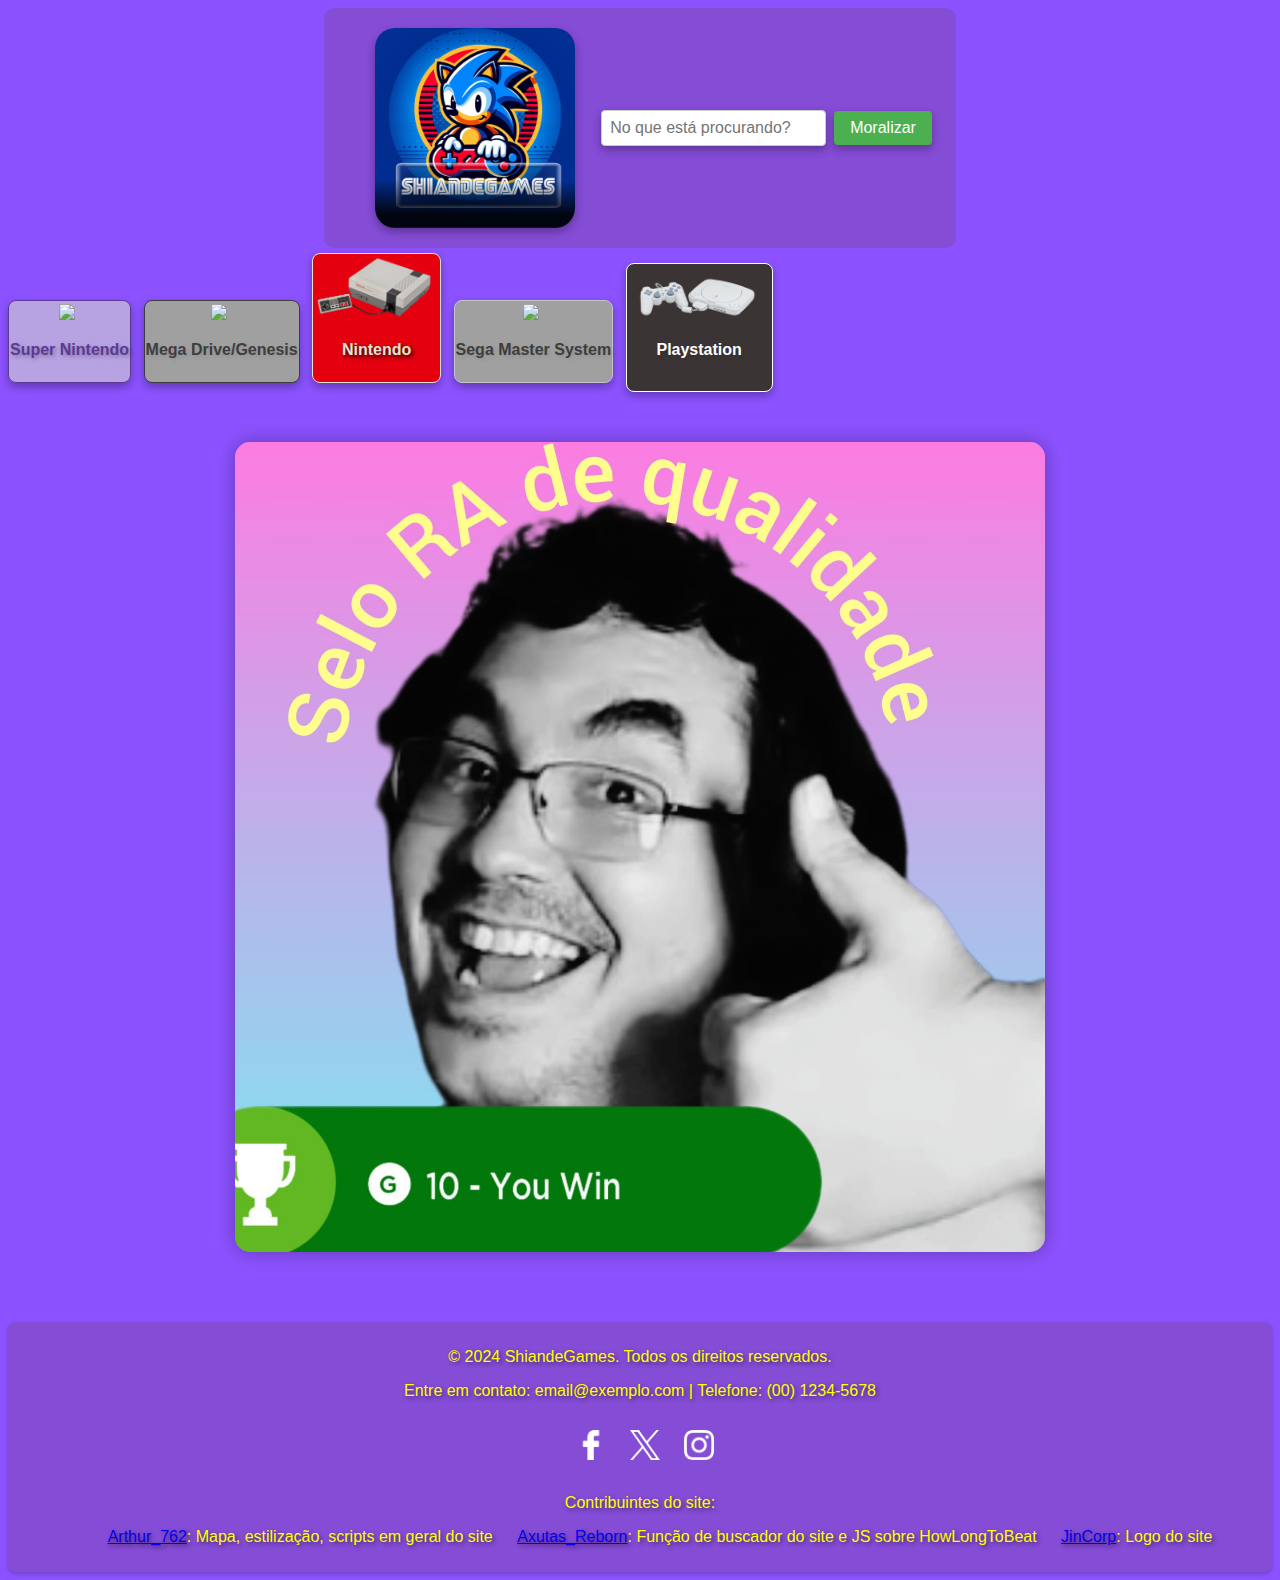
==== commit 26789fa5: "Att rápida" ====
--- a/index.html
+++ b/index.html
@@ -61,7 +61,8 @@
             <p>Contribuintes do site:</p>
             <ul class="colaboration">
                 <li><a href="https://www.twitch.tv/arthur_762">Arthur_762</a>: Mapa, estilização, scripts em geral do site</li>
-                <li><a href="https://www.twitch.tv/axutas_reborn">Executa ✠</a>: Função de buscador do site e JS sobre HowLongToBeat</li>
+                <li><a href="https://www.twitch.tv/axutas_reborn">Axutas_Reborn</a>: Função de buscador do site e JS sobre HowLongToBeat</li>
+                <li><a href="https://www.twitch.tv/JinCorp">JinCorp</a>: Logo do site</li>
             </ul>
         </div>
     </footer>
